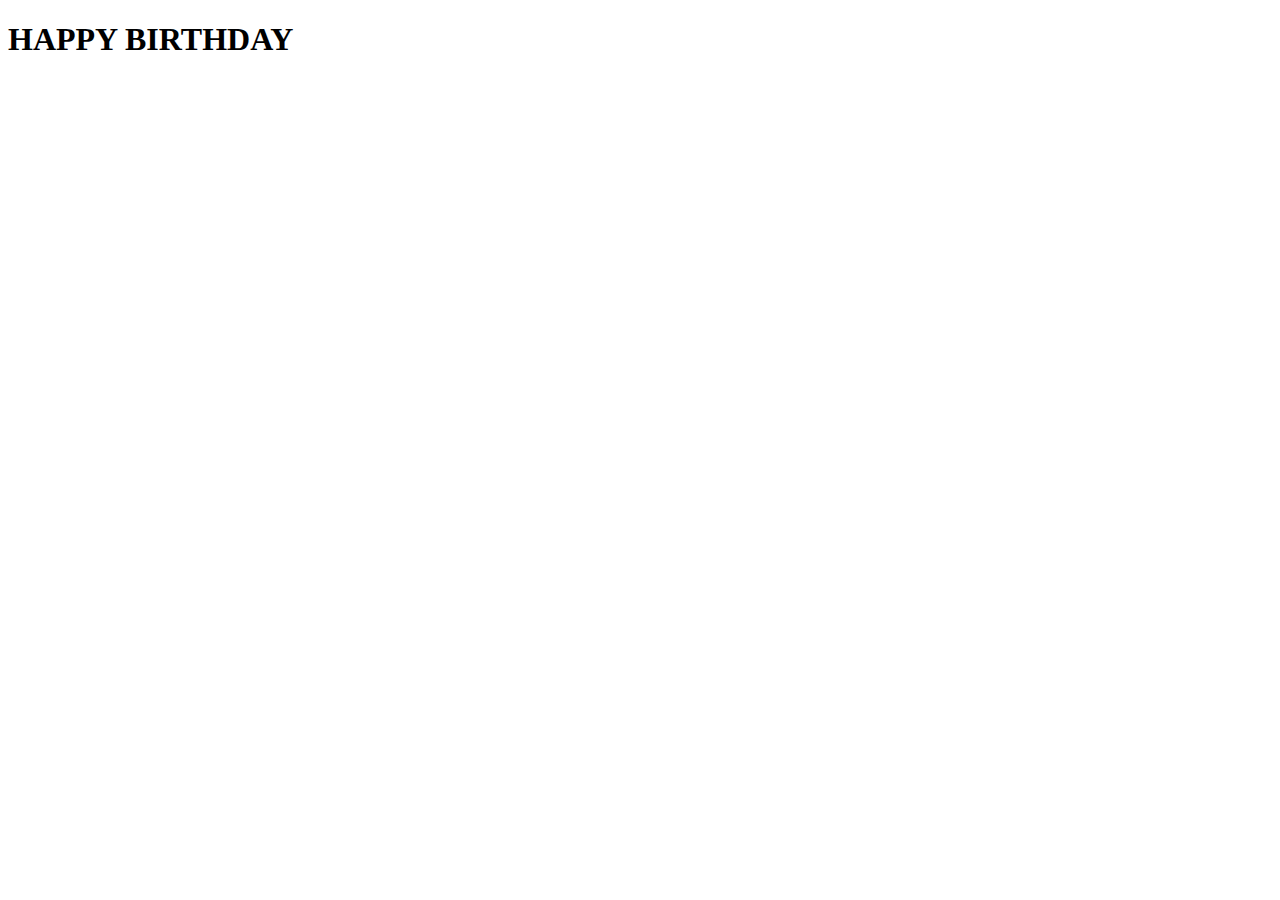
==== hpbd.html @ 34cb8c3d "index page layout and add hpbd page" ====
<!DOCTYPE html>
<html lang="en">
<head>
  <meta charset="UTF-8">
  <meta http-equiv="X-UA-Compatible" content="IE=edge">
  <meta name="viewport" content="width=device-width, initial-scale=1.0">
  <title>Document</title>
  <!--Bootstrap-->
  <link rel="stylesheet" href="https://cdn.jsdelivr.net/npm/bootstrap@4.5.3/dist/css/bootstrap.min.css" integrity="sha384-TX8t27EcRE3e/ihU7zmQxVncDAy5uIKz4rEkgIXeMed4M0jlfIDPvg6uqKI2xXr2" crossorigin="anonymous">
</head>
<body>
  <div class="text-center m-5">
    <h1 class="text-danger m-5">HAPPY BIRTHDAY</h1>
  </div>


  <!--JS for bootstrap-->
  <script src="https://code.jquery.com/jquery-3.5.1.slim.min.js" integrity="sha384-DfXdz2htPH0lsSSs5nCTpuj/zy4C+OGpamoFVy38MVBnE+IbbVYUew+OrCXaRkfj" crossorigin="anonymous"></script>
  <script src="https://cdn.jsdelivr.net/npm/bootstrap@4.5.3/dist/js/bootstrap.bundle.min.js" integrity="sha384-ho+j7jyWK8fNQe+A12Hb8AhRq26LrZ/JpcUGGOn+Y7RsweNrtN/tE3MoK7ZeZDyx" crossorigin="anonymous"></script>
</body>
</html>
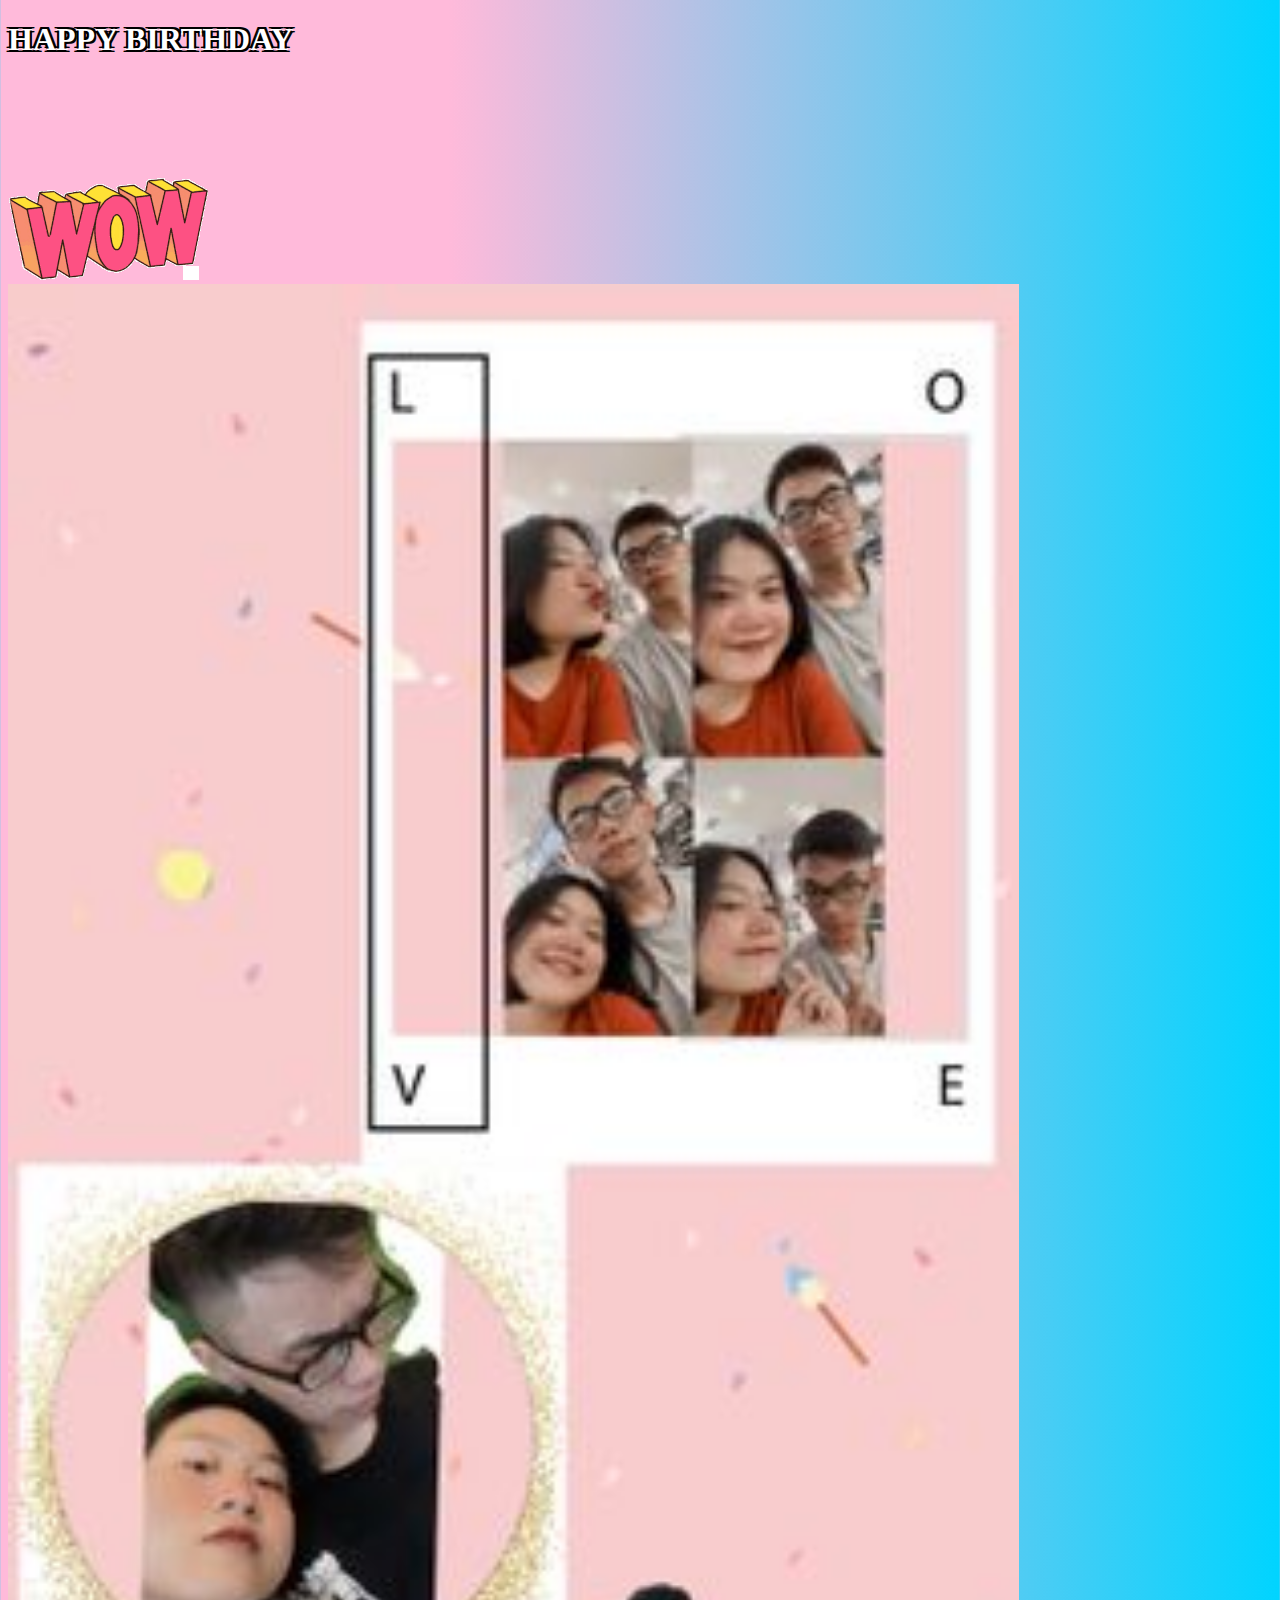
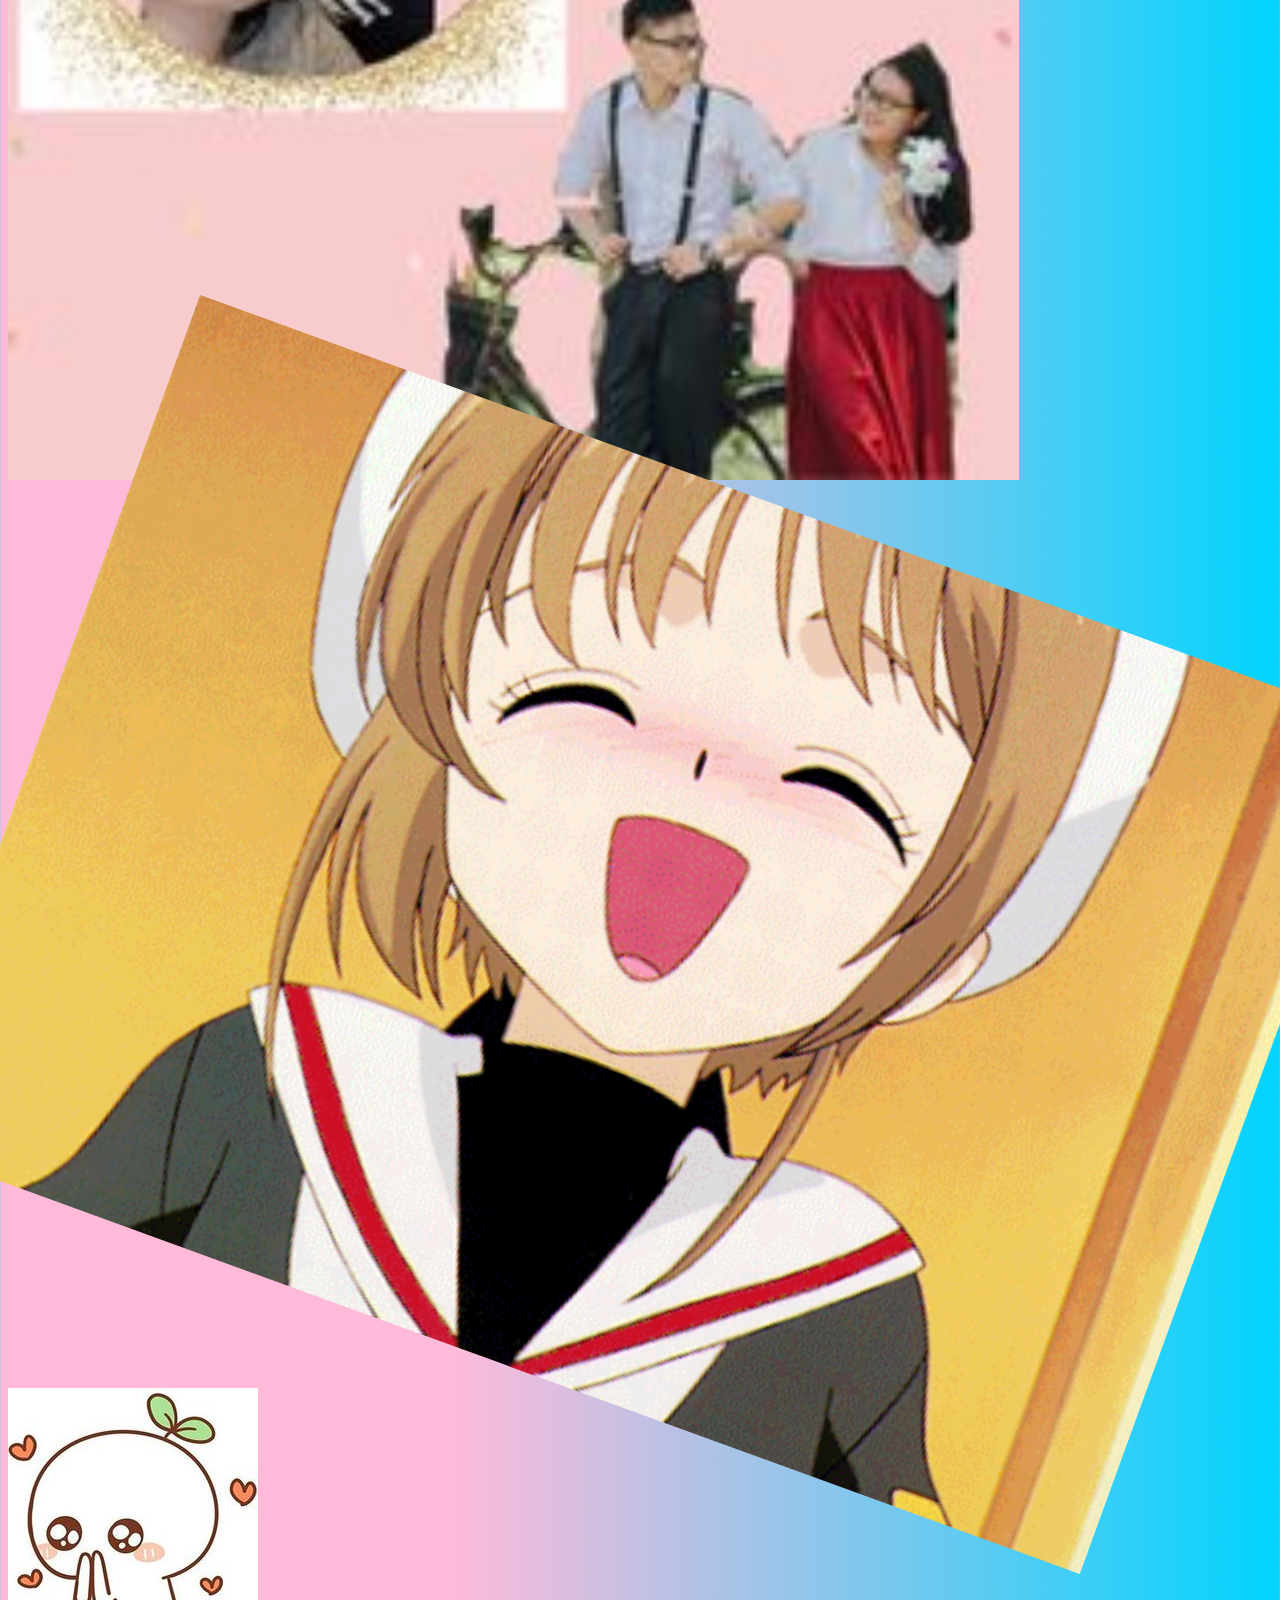
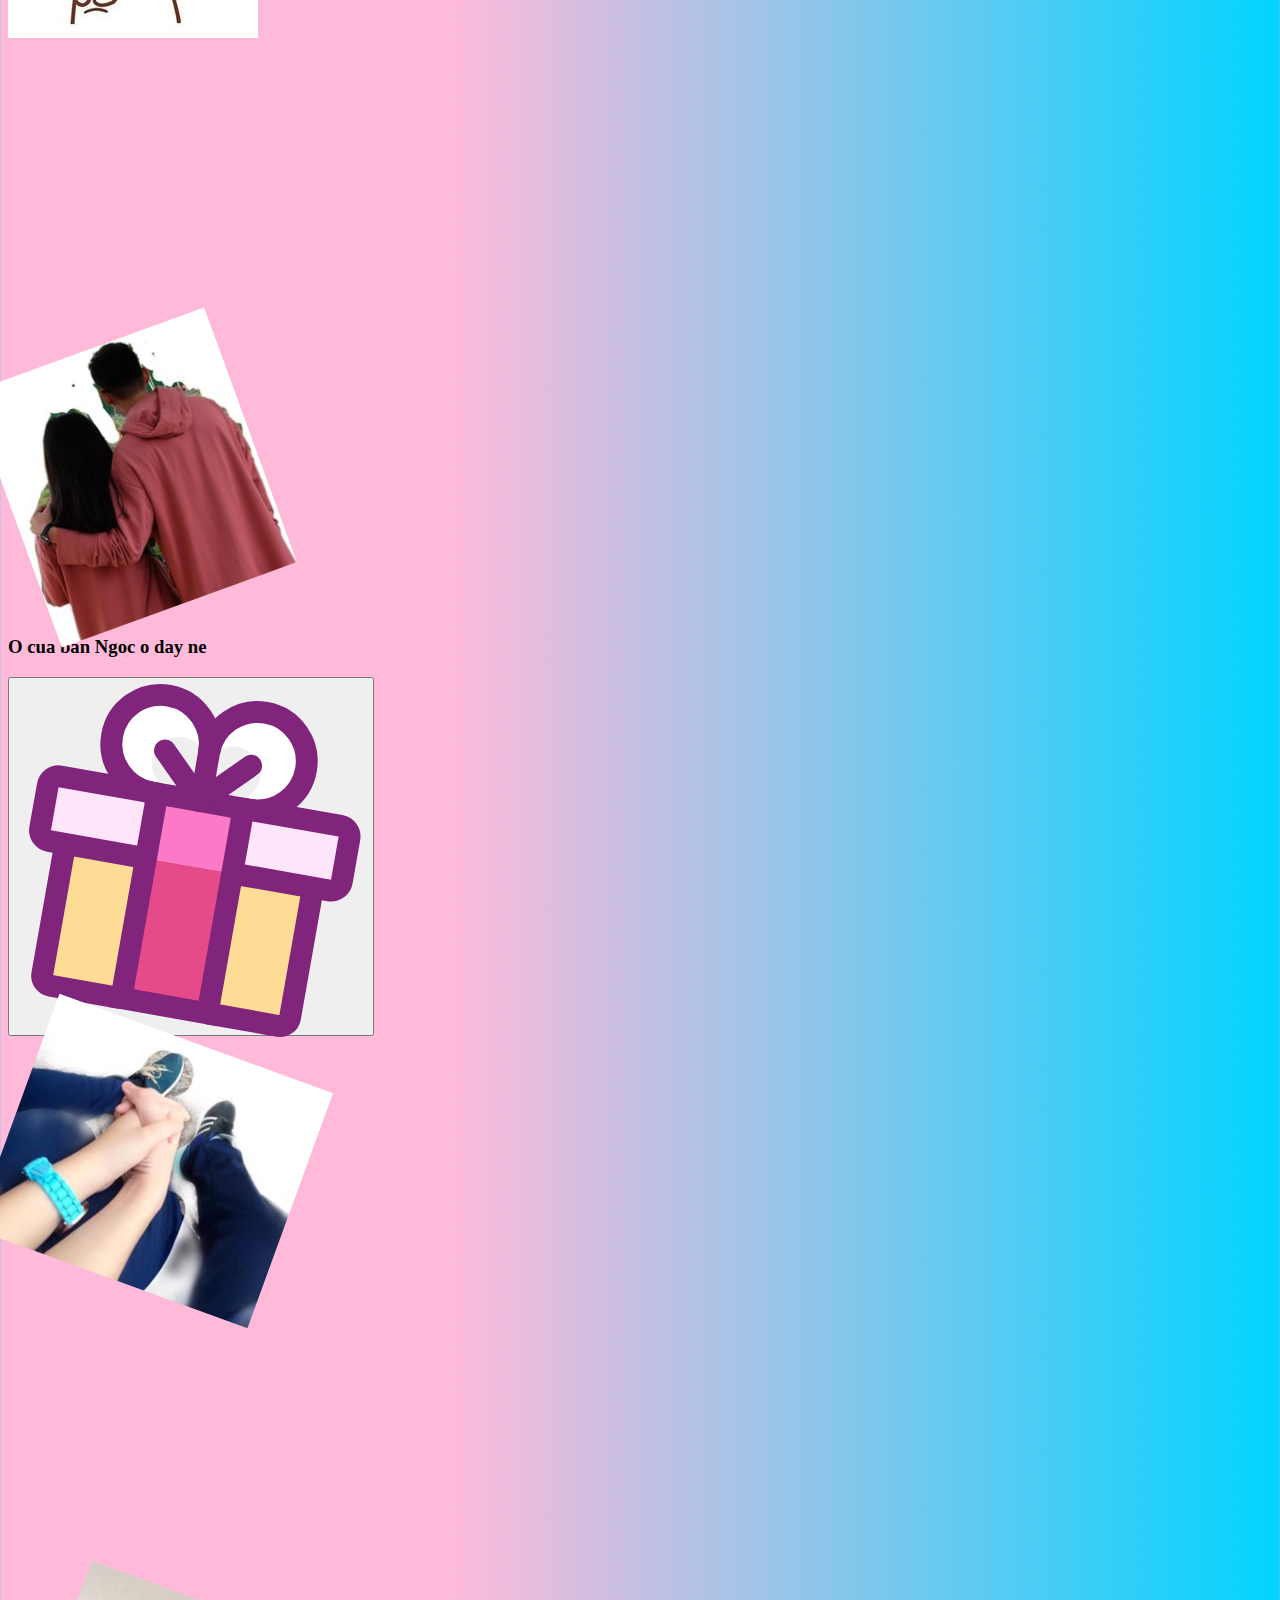
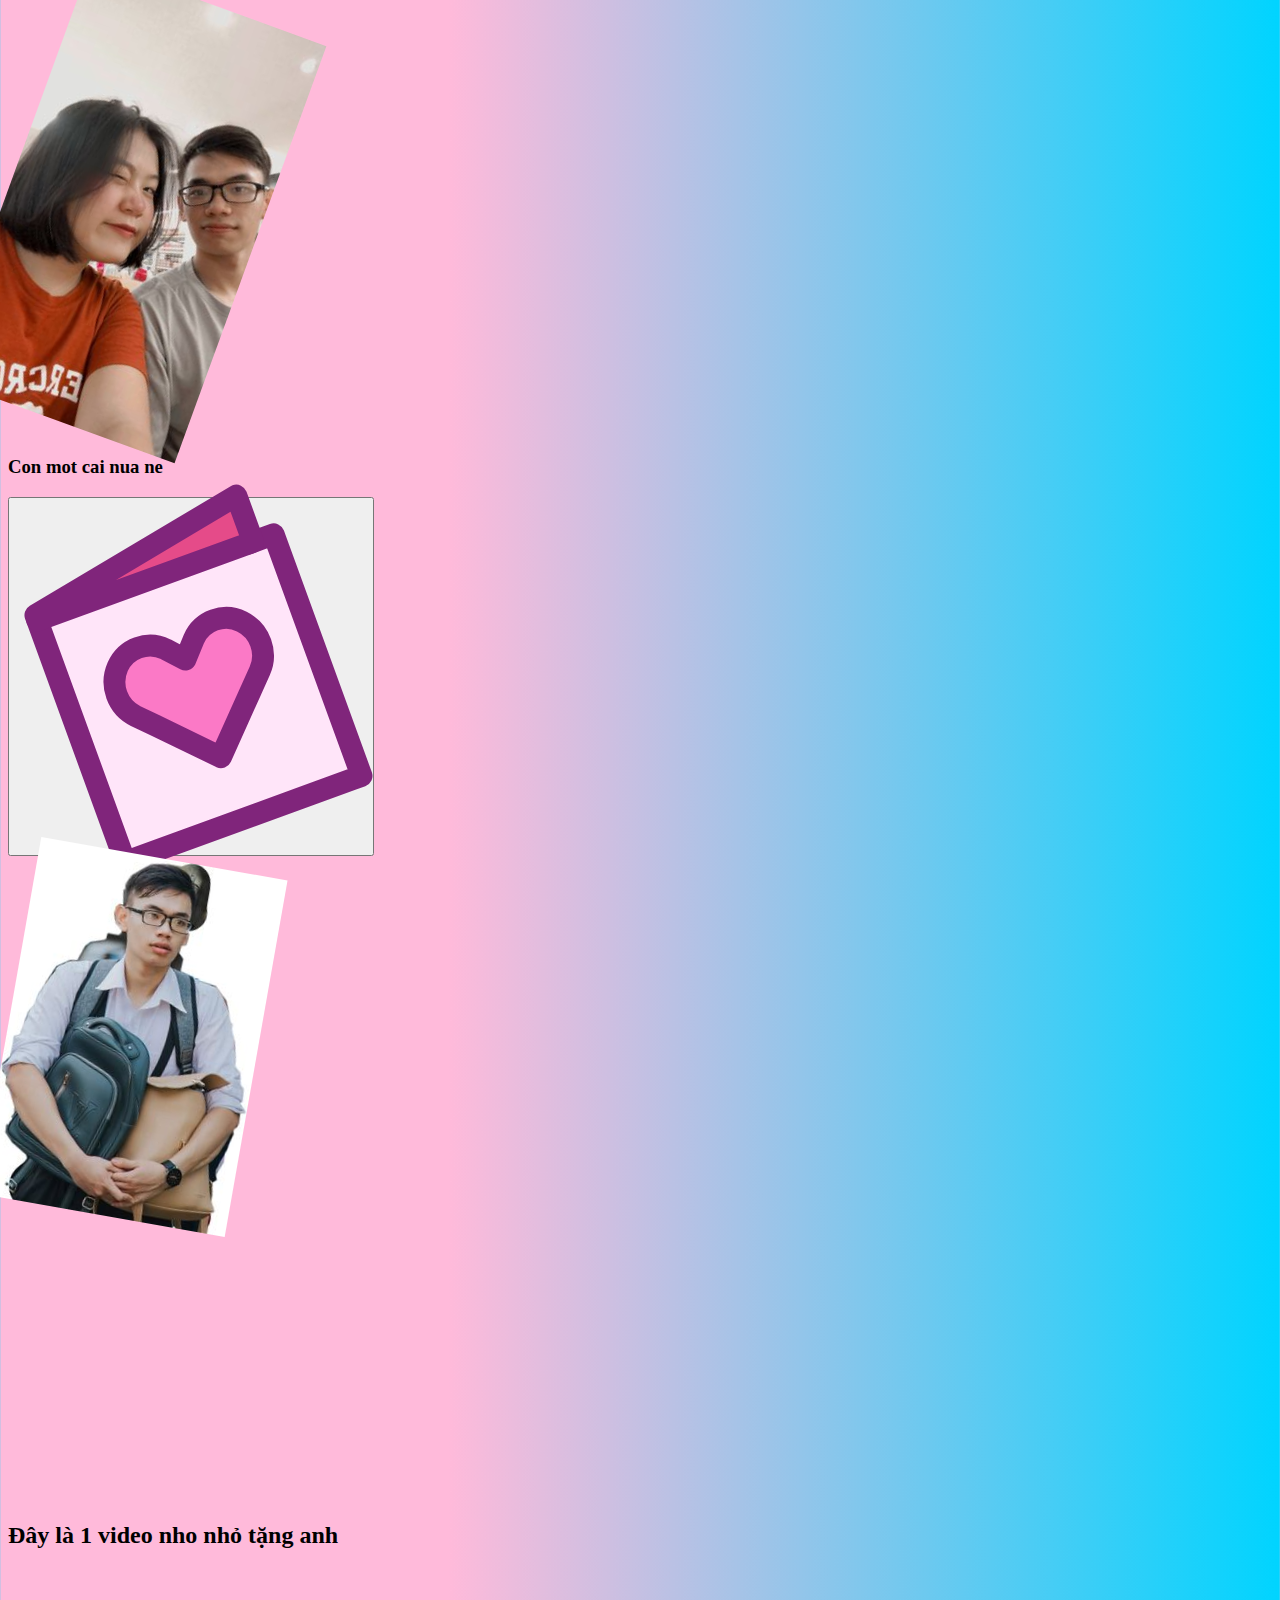
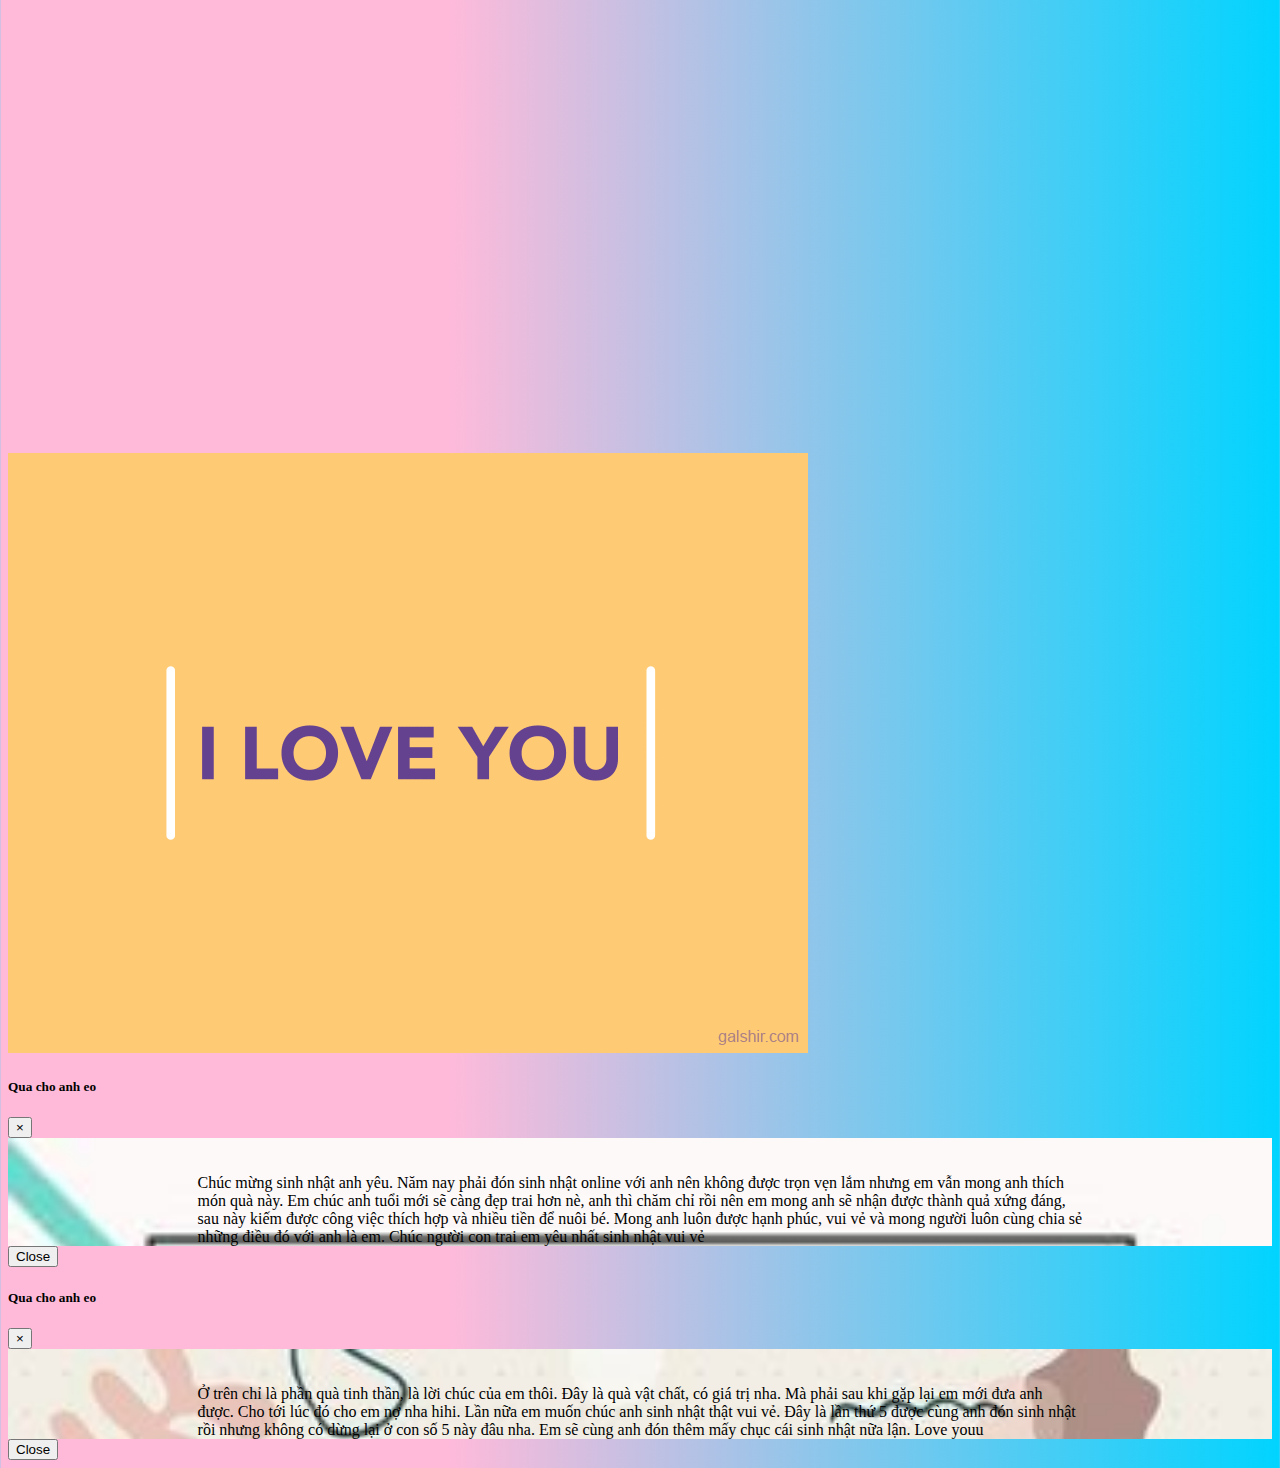
==== commit 3deb959c: "done basically" ====
--- a/hpbd.html
+++ b/hpbd.html
@@ -7,11 +7,124 @@
   <title>Document</title>
   <!--Bootstrap-->
   <link rel="stylesheet" href="https://cdn.jsdelivr.net/npm/bootstrap@4.5.3/dist/css/bootstrap.min.css" integrity="sha384-TX8t27EcRE3e/ihU7zmQxVncDAy5uIKz4rEkgIXeMed4M0jlfIDPvg6uqKI2xXr2" crossorigin="anonymous">
+
+  <!--My style-->
+  <link rel="stylesheet" href="./style.css">
+
 </head>
-<body>
-  <div class="text-center m-5">
-    <h1 class="text-danger m-5">HAPPY BIRTHDAY</h1>
+<body class="my-gradient">
+  <div class="text-center m-5 shake-it">
+    <h1 class="display-3 m-5 appear-it strokeme">HAPPY BIRTHDAY</h1>
   </div>
+
+  <div class="container">
+    <div class="row">
+      <div class="col-3">
+        <img src="wow-sharlene.gif" alt="" class="img-fluid">
+      </div>
+      <div class="col-6">
+        <img src="love.jpg" alt="" style="width: 80%; margin: auto;">
+      </div>
+      <div class="col-3">
+        <img src="thulinhthebai.gif" alt="" class="d-block rounded mt-5 rotated" style="width: 100%">
+        <img src="heart.jpg" alt="" class="img-fluid d-block rounded mt-5">
+      </div>
+    </div>
+    
+    <div class="container" style="margin-top: 300px;">
+      <div class="row">
+        <div class="col-3">
+          <img src="couple_1.jpg" alt="" class="img-fluid rotated-1">
+        </div>
+        <div class="col-6 text-center">
+          <h3>O cua ban Ngoc o day ne</h3>
+          <button class="btn" data-toggle="modal" data-target="#present_1">
+            <img src="gift_box.svg" alt="" style="width: 350px;" class="rotated-2">
+          </button>
+        </div>
+        <div class="col-3">
+          <img src="couple_2.jpg" alt="" class="img-fluid mt-5 rotated">
+        </div>
+      </div>
+    </div>
+    
+    <div class="container" style="margin-top: 300px;">
+      <div class="row">
+        <div class="col-3">
+          <img src="couple_3.jpg" alt="" class="img-fluid rotated">
+        </div>
+        <div class="col-6 text-center">
+          <h3>Con mot cai nua ne</h3>
+          <button class="btn" data-toggle="modal" data-target="#present_2">
+            <img src="heart_card.svg" alt="" style="width: 350px;" class="rotated-1">
+          </button>
+        </div>
+        <div class="col-3">
+          <img src="couple_4.jpg" alt="" class="img-fluid mt-5 rotated-2">
+        </div>
+      </div>
+      </div>
+    </div>
+
+    <div class="container text-center" style="margin-top: 300px;">
+      <h2>Đây là 1 video nho nhỏ tặng anh </h2>
+      <iframe src="https://youtube.com/embed/_ojZLV7ukEM" frameborder="0" width="854" height="480"></iframe>
+    </div>
+    <div class="text-center mt-5">
+      <img src="i_love_u_animation.gif" alt="">
+    </div>
+
+  </div>
+  
+
+  <!-- Modal -->
+  <div class="modal fade" id="present_1" tabindex="-1" role="dialog" aria-labelledby="exampleModalCenterTitle" aria-hidden="true">
+    <div class="modal-dialog modal-dialog-centered" role="document">
+      <div class="modal-content">
+        <div class="modal-header">
+          <h5 class="modal-title" id="exampleModalLongTitle">Qua cho anh eo</h5>
+          <button type="button" class="close" data-dismiss="modal" aria-label="Close">
+            <span aria-hidden="true">&times;</span>
+          </button>
+        </div>
+        <div class="modal-body h4 birthday-card-1">
+          <br>
+          <br>
+          Chúc mừng sinh nhật anh yêu.
+Năm nay phải đón sinh nhật online với anh nên không được trọn vẹn lắm nhưng em vẫn mong anh thích món quà này. Em chúc anh tuổi mới sẽ càng đẹp trai hơn nè, anh thì chăm chỉ rồi nên em mong anh sẽ nhận được thành quả xứng đáng, sau này kiếm được công việc thích hợp và nhiều tiền để nuôi bé. Mong anh luôn được hạnh phúc, vui vẻ và mong người luôn cùng chia sẻ những điều đó với anh là em.
+Chúc người con trai em yêu nhất sinh nhật vui vẻ 
+        </div>
+        <div class="modal-footer">
+          <button type="button" class="btn btn-secondary" data-dismiss="modal">Close</button>
+        </div>
+      </div>
+    </div>
+  </div>
+
+  <div class="modal fade" id="present_2" tabindex="-1" role="dialog" aria-labelledby="exampleModalCenterTitle" aria-hidden="true">
+    <div class="modal-dialog modal-dialog-centered" role="document">
+      <div class="modal-content">
+        <div class="modal-header">
+          <h5 class="modal-title" id="exampleModalLongTitle">Qua cho anh eo</h5>
+          <button type="button" class="close" data-dismiss="modal" aria-label="Close">
+            <span aria-hidden="true">&times;</span>
+          </button>
+        </div>
+        <div class="modal-body h4 birthday-card-2">
+          <br>
+          <br>
+          Ở trên chỉ là phần quà tinh thần, là lời chúc của em thôi.
+Đây là quà vật chất, có giá trị nha. Mà phải sau khi gặp lại em mới đưa anh được. Cho tới lúc đó cho em nợ nha hihi.
+Lần nữa em muốn chúc anh sinh nhật thật vui vẻ.
+Đây là lần thứ 5 được cùng anh đón sinh nhật rồi nhưng không có dừng lại ở con số 5 này đâu nha. Em sẽ cùng anh đón thêm mấy chục cái sinh nhật nữa lận. Love youu
+        </div>
+        <div class="modal-footer">
+          <button type="button" class="btn btn-secondary" data-dismiss="modal">Close</button>
+        </div>
+      </div>
+    </div>
+  </div>
+
 
 
   <!--JS for bootstrap-->
--- a/style.css
+++ b/style.css
@@ -0,0 +1,62 @@
+.shake-it {
+  /* Start the shake animation and make the animation last for 0.5 seconds */
+  animation: shake 0.5s;
+
+  /* When the animation is finished, start again */
+  animation-iteration-count: infinite;
+}
+
+  @keyframes shake {
+  0% { transform: translate(1px, 1px) rotate(0deg); }
+  50% { transform: translate(-1px, 2px) rotate(-1deg); }
+  100% { transform: translate(1px, -2px) rotate(1deg); }
+  }
+
+.appear-it{
+  animation: appear 2s;
+  animation-iteration-count: infinite;
+}
+
+@keyframes appear {
+  0% { opacity: 50%; color: #fbbbad}
+  25% { opacity: 50%; color: #ee8695;}
+  50% { opacity: 50%; color: #4a7a96;}
+  75% { opacity: 75%; color: #333f58;}
+  100% { opacity: 100%; color: #292831;}
+}
+
+.my-gradient{
+  background: rgb(255,186,218);
+  background: linear-gradient(90deg, rgba(255,186,218,1) 35%, rgba(0,212,255,1) 100%);     
+}
+
+.strokeme {
+  color: white;
+  text-shadow: -2px -2px 0 #000, 2px -2px 0 #000, -2px 2px 0 #000, 2px 2px 0 #000;
+}
+
+.rotated {
+  transform: rotate(20deg);
+}
+
+.rotated-1 {
+  transform: rotate(-20deg);
+}
+
+.rotated-2 {
+  transform: rotate(10deg);
+}
+
+.birthday-card-1 {
+  background-image: url("./birthday-card-1.jpg");
+  background-repeat: no-repeat;
+  background-size: 100%;
+  padding: 0 15%;
+}
+
+.birthday-card-2 {
+  background-image: url("./birthday-card-2.jpg");
+  background-repeat: no-repeat;
+  background-size: 100%;
+  padding: 0 15%;
+}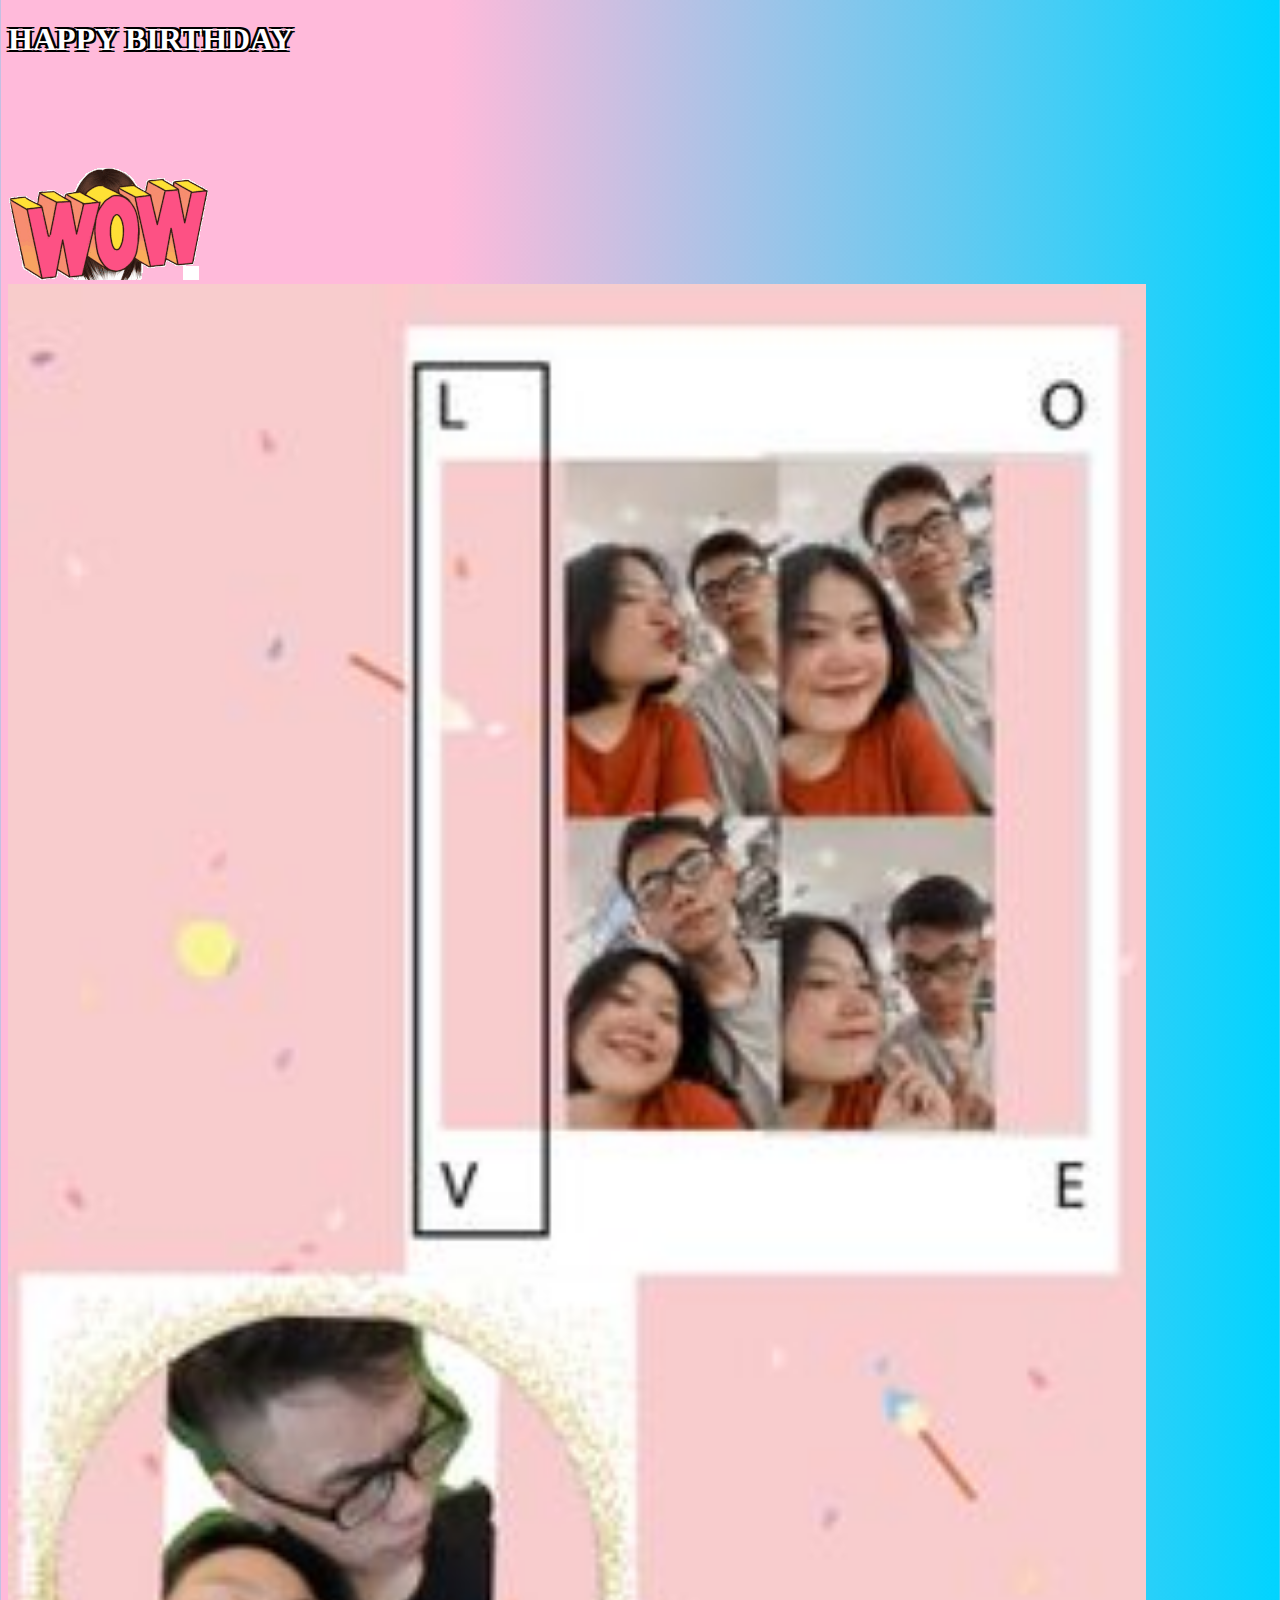
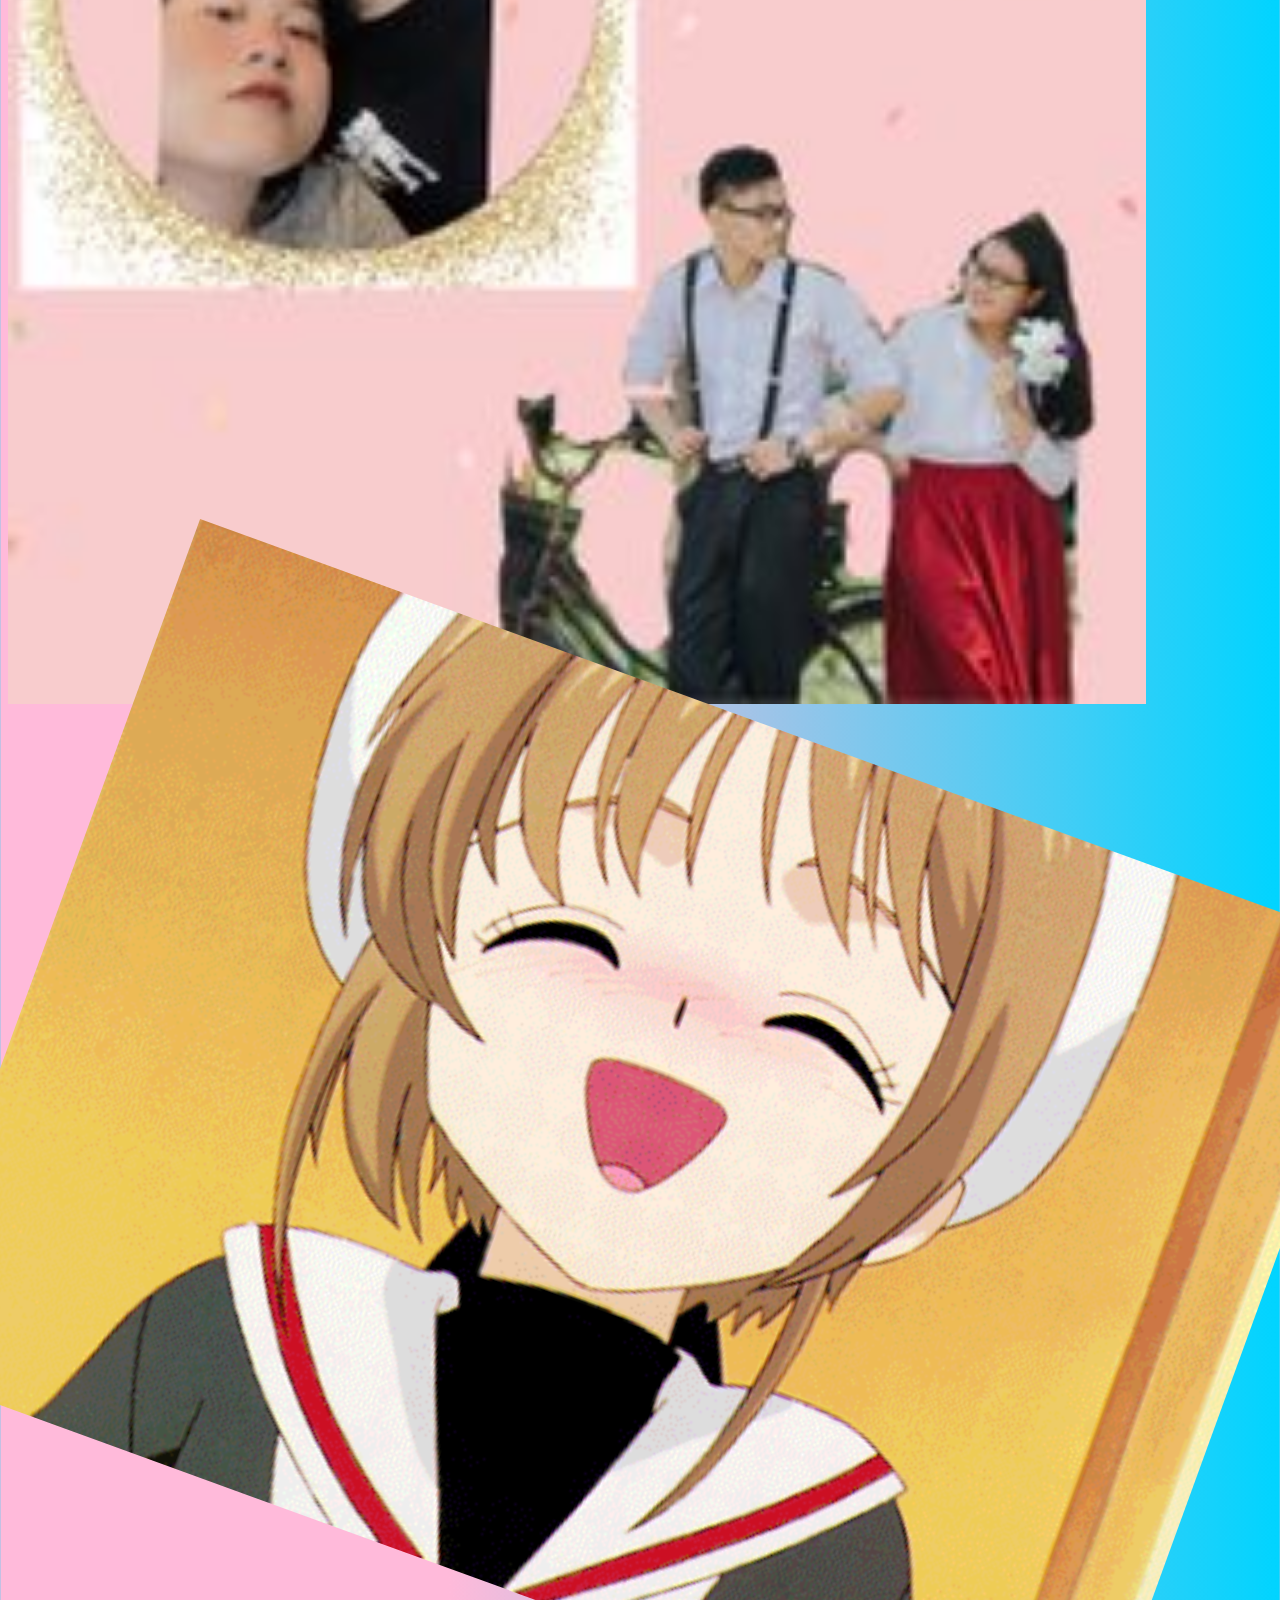
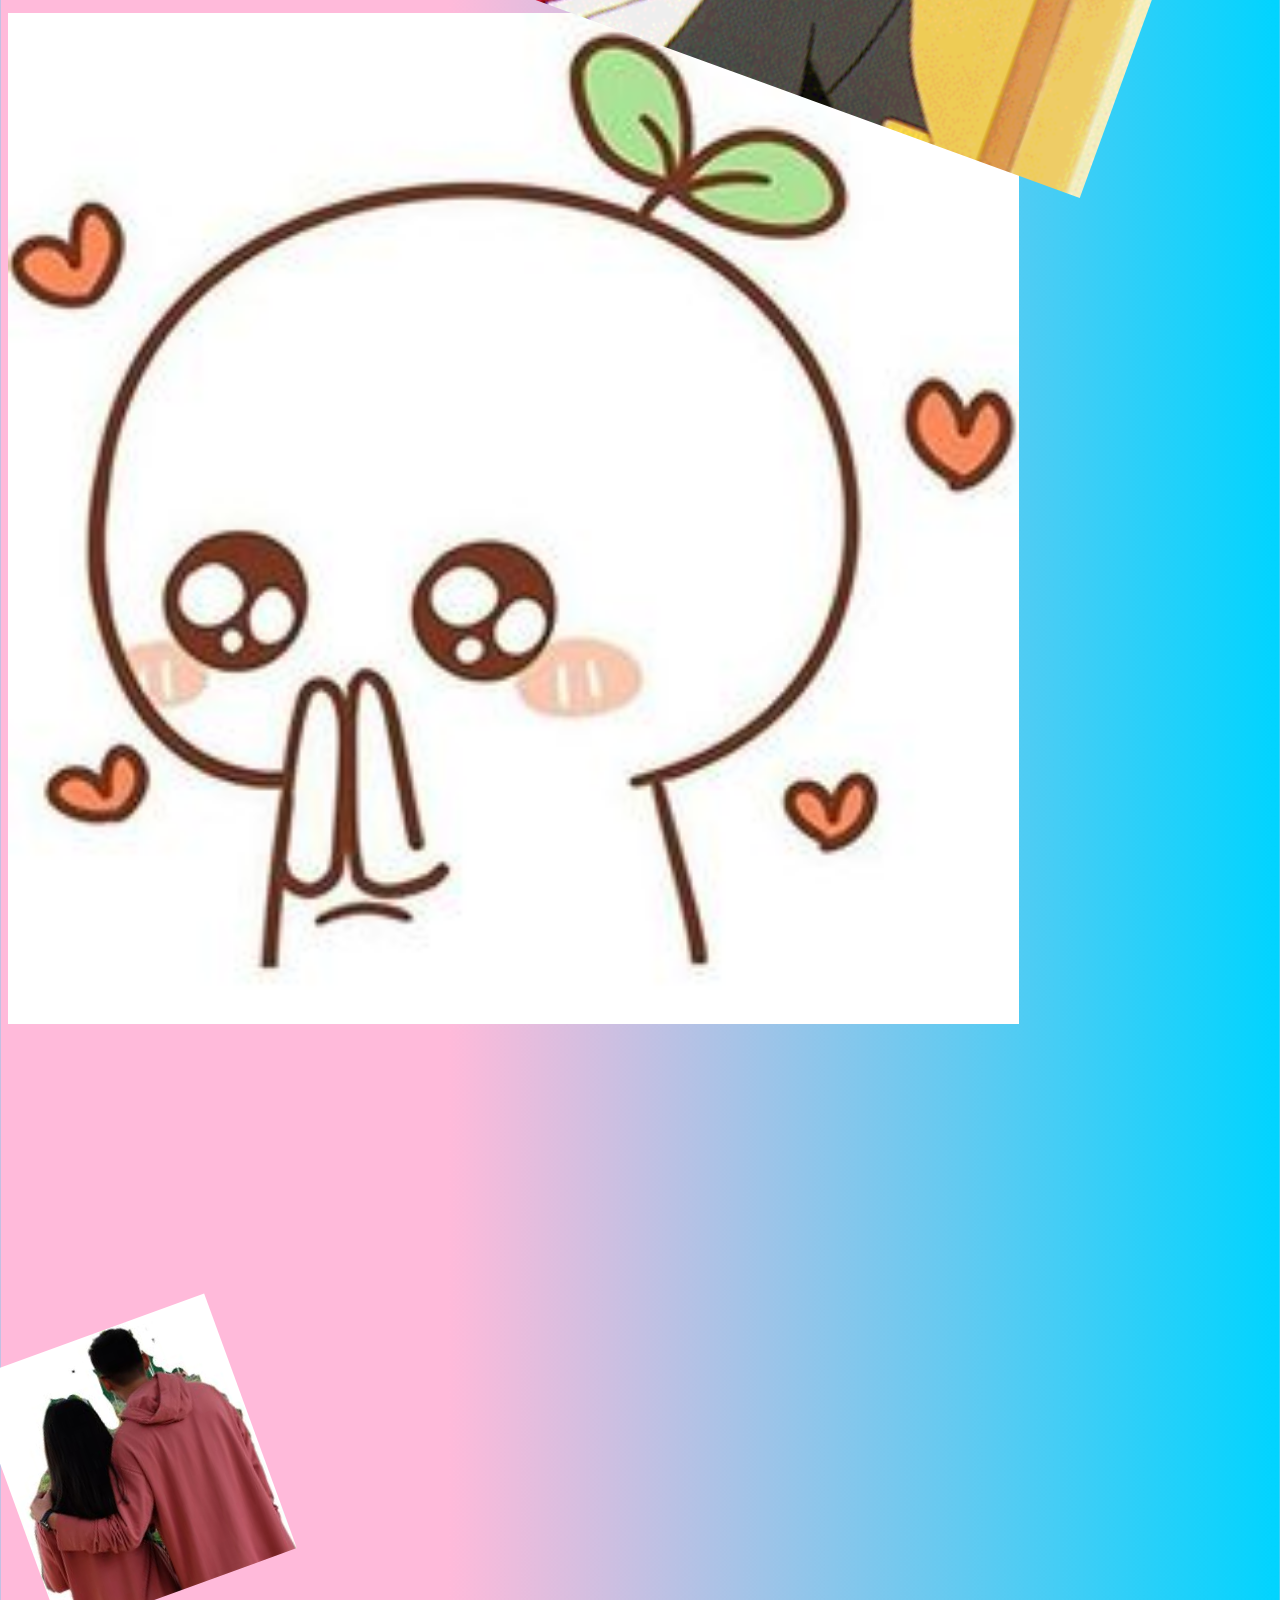
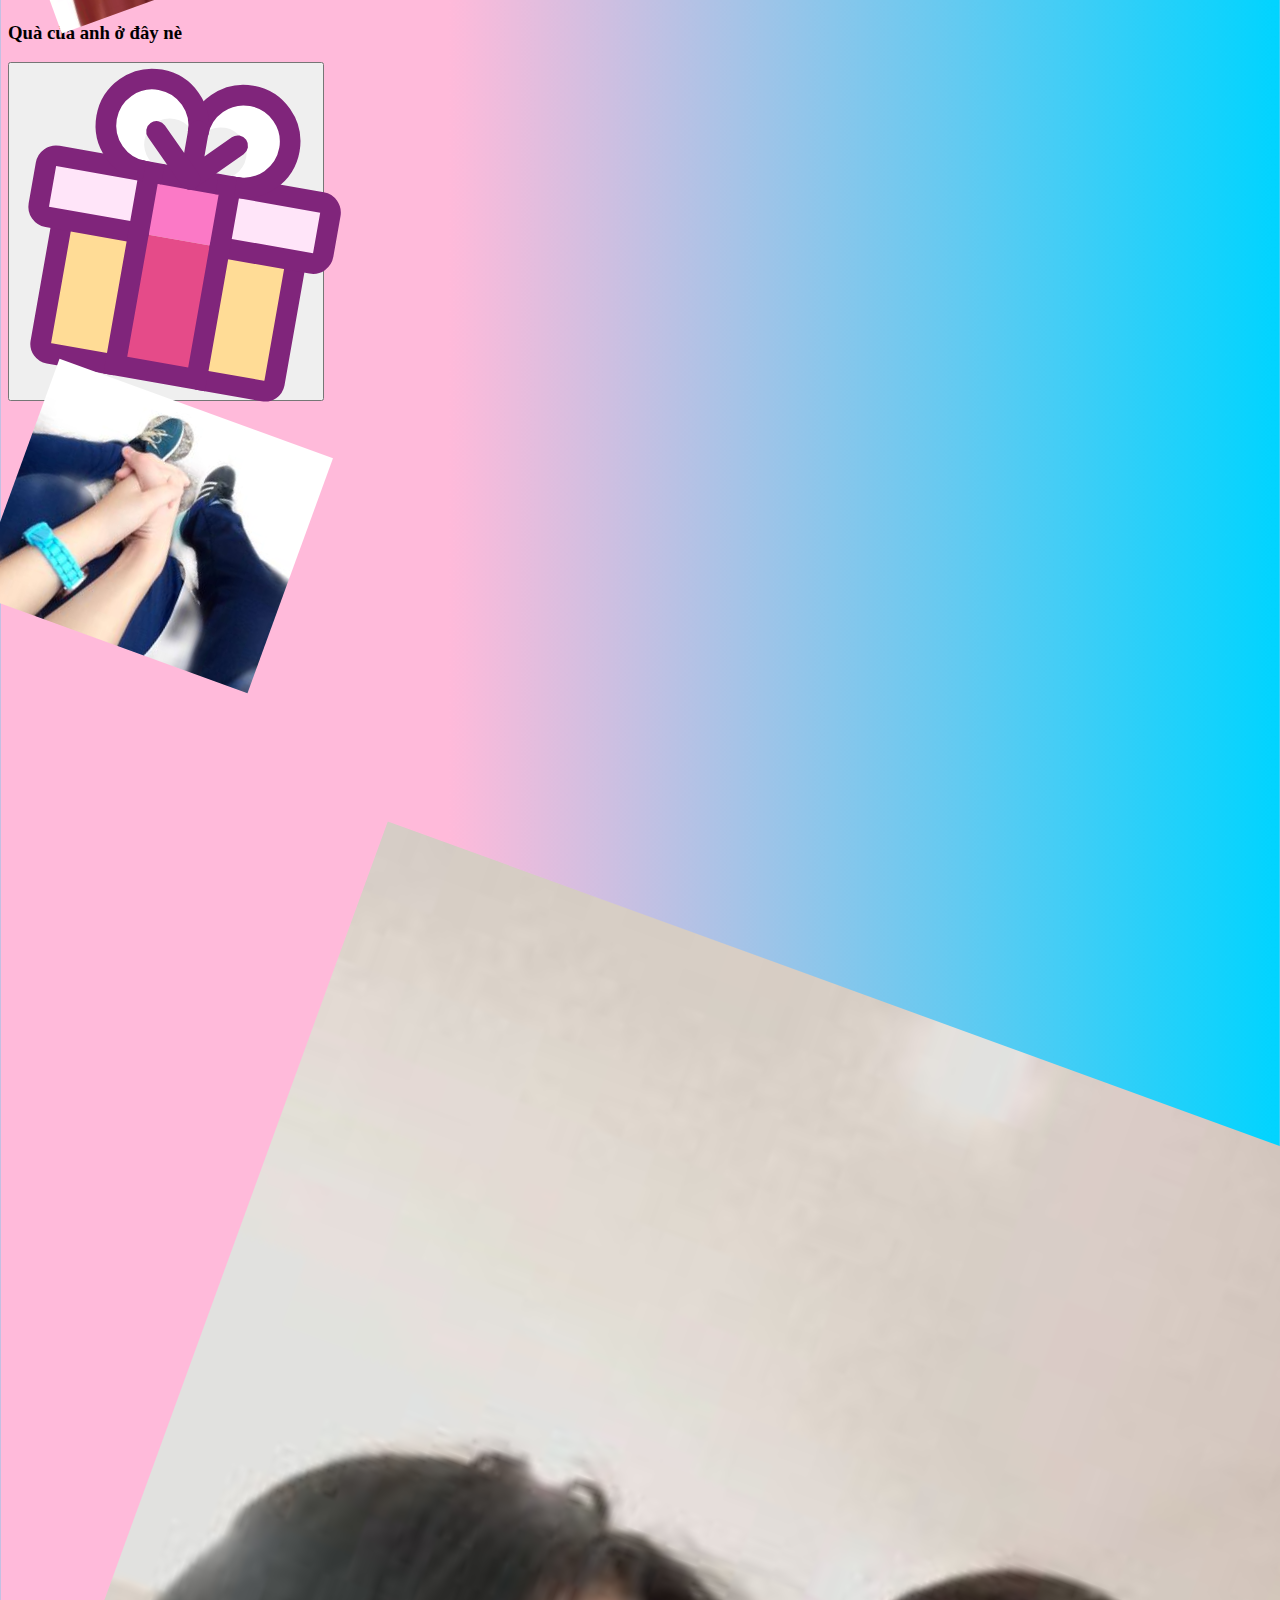
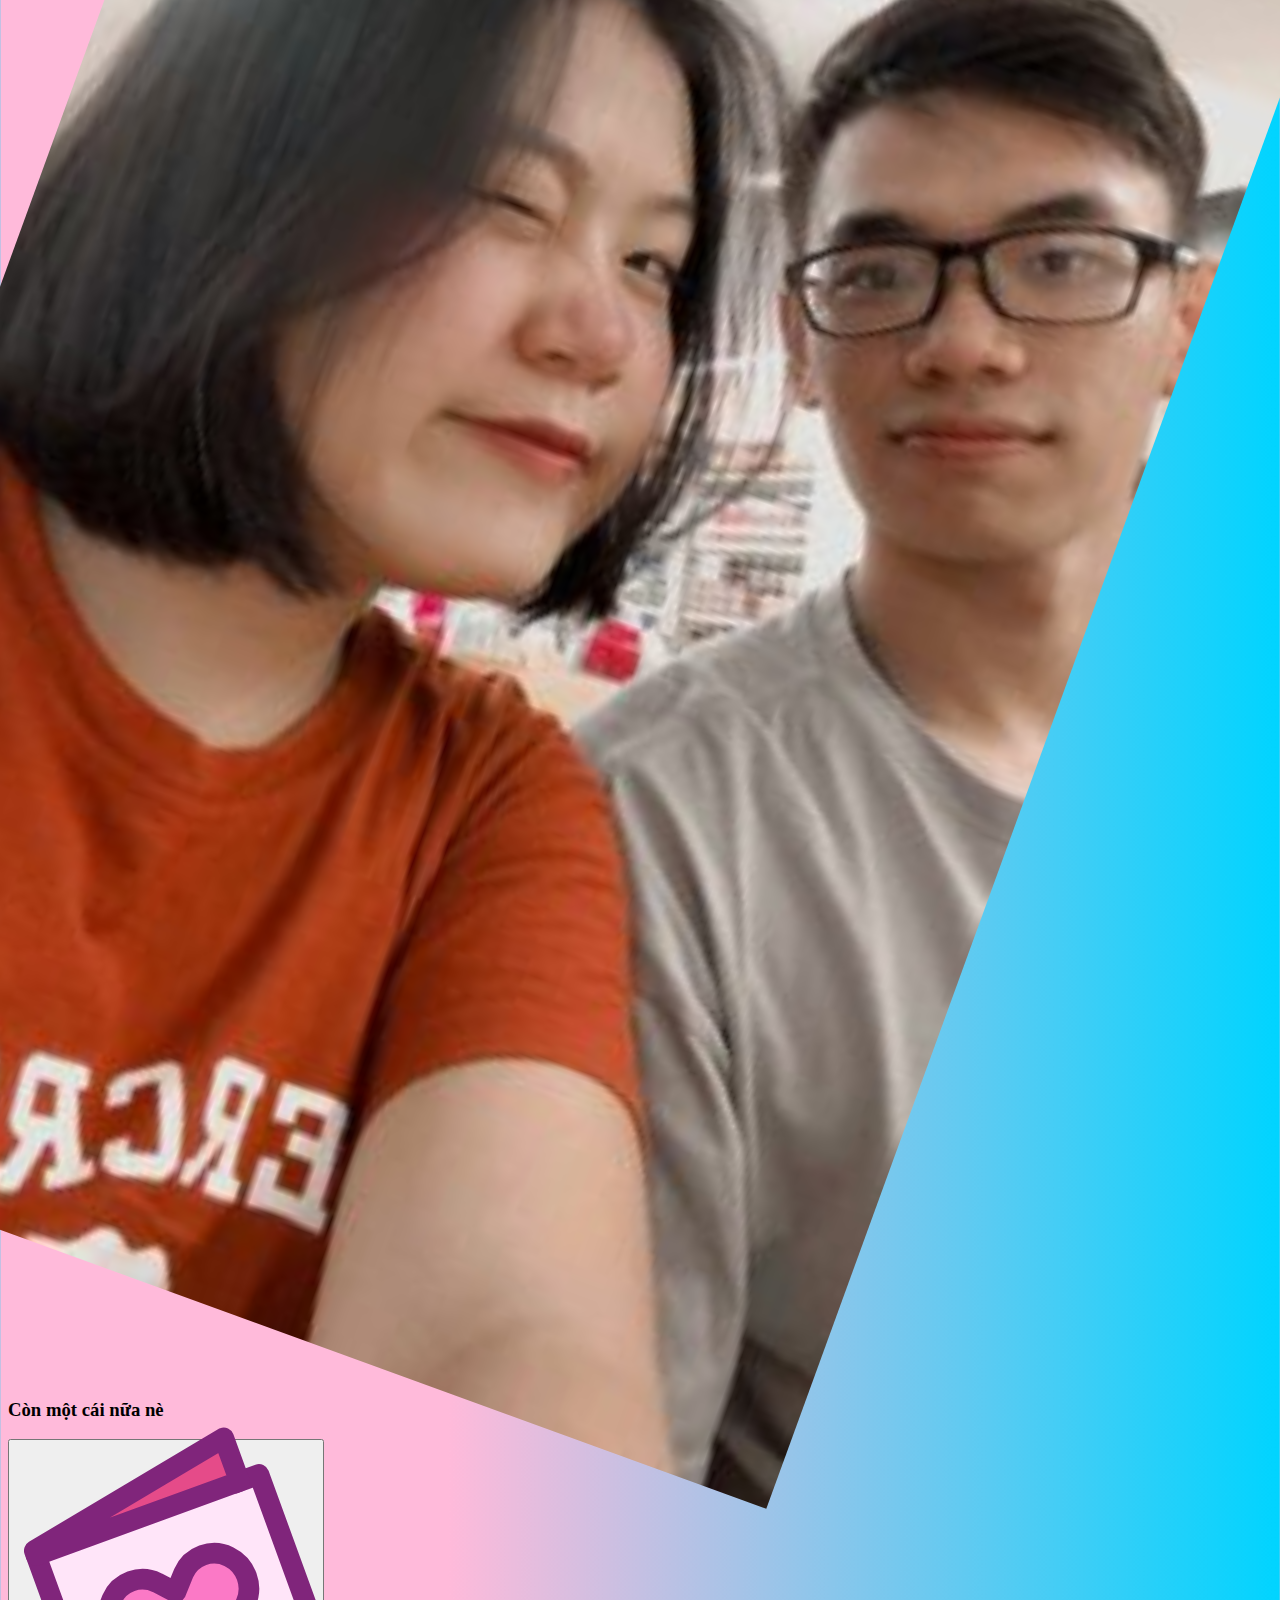
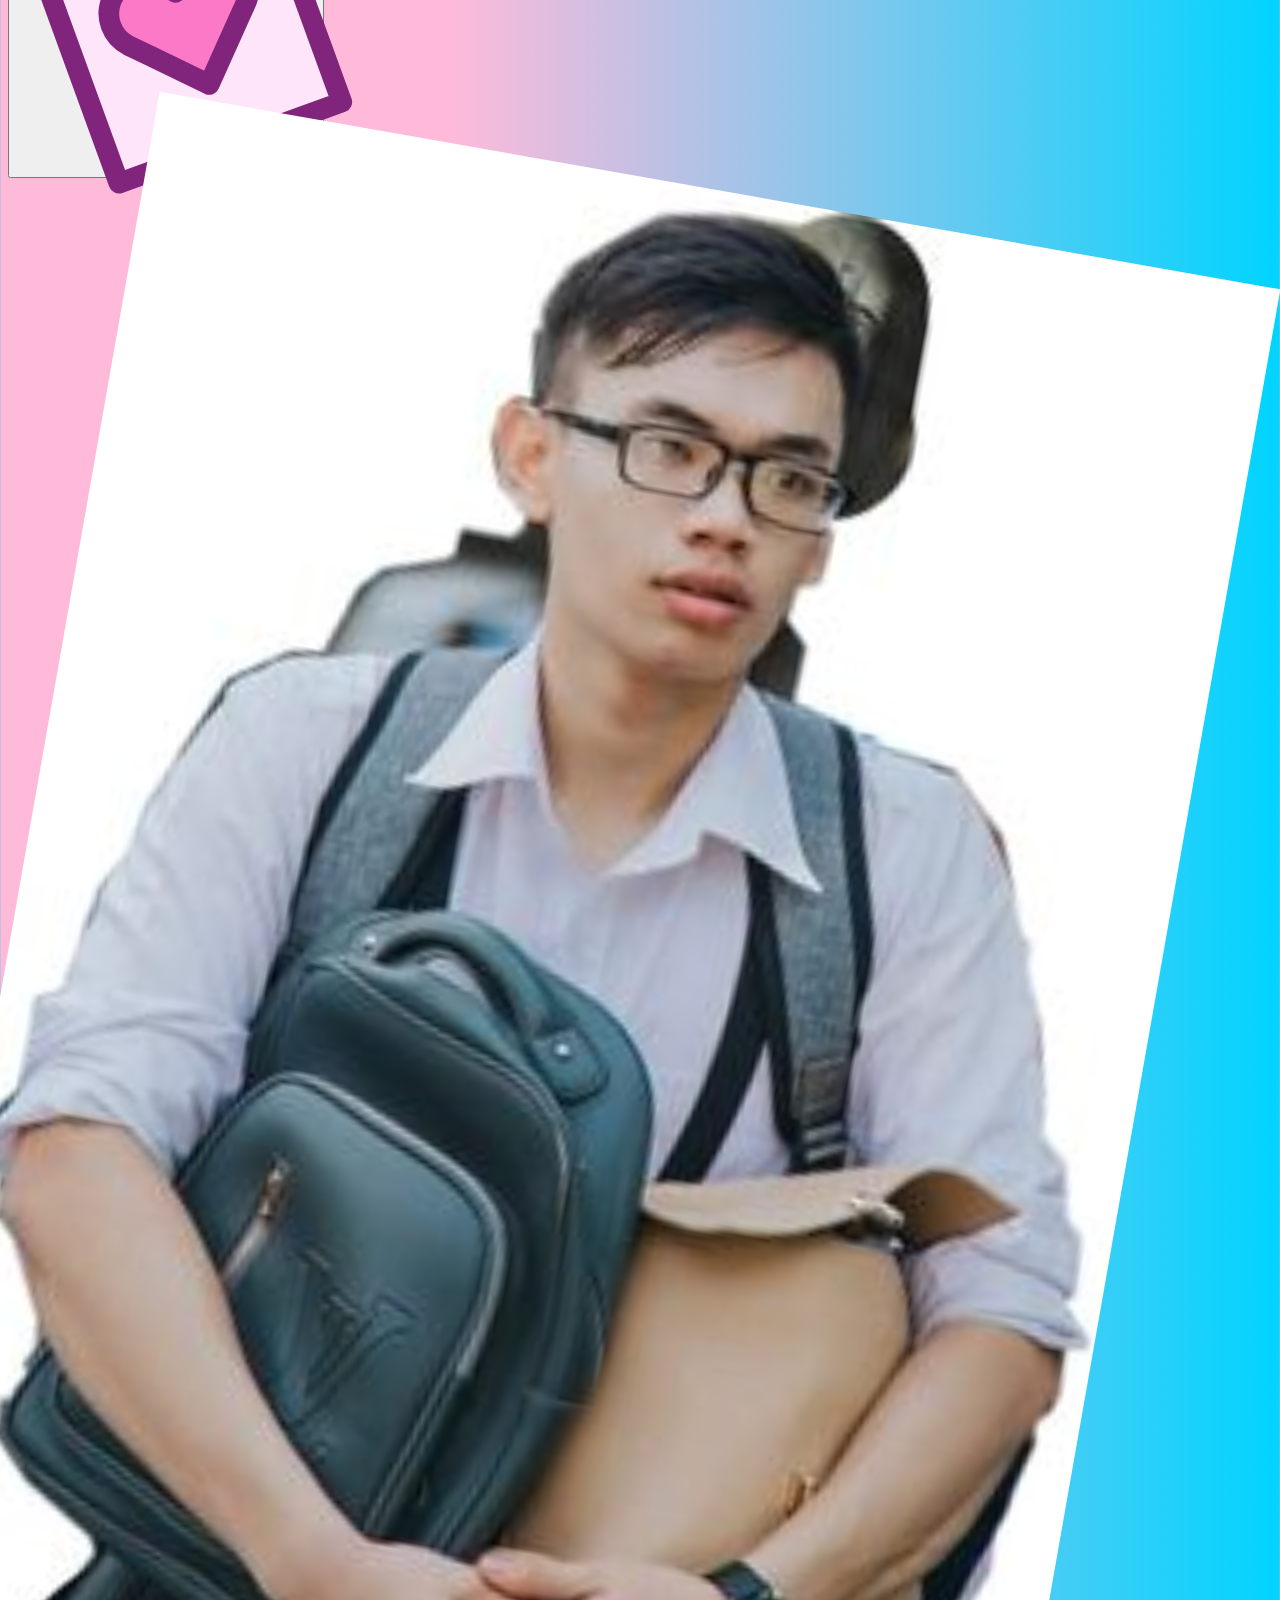
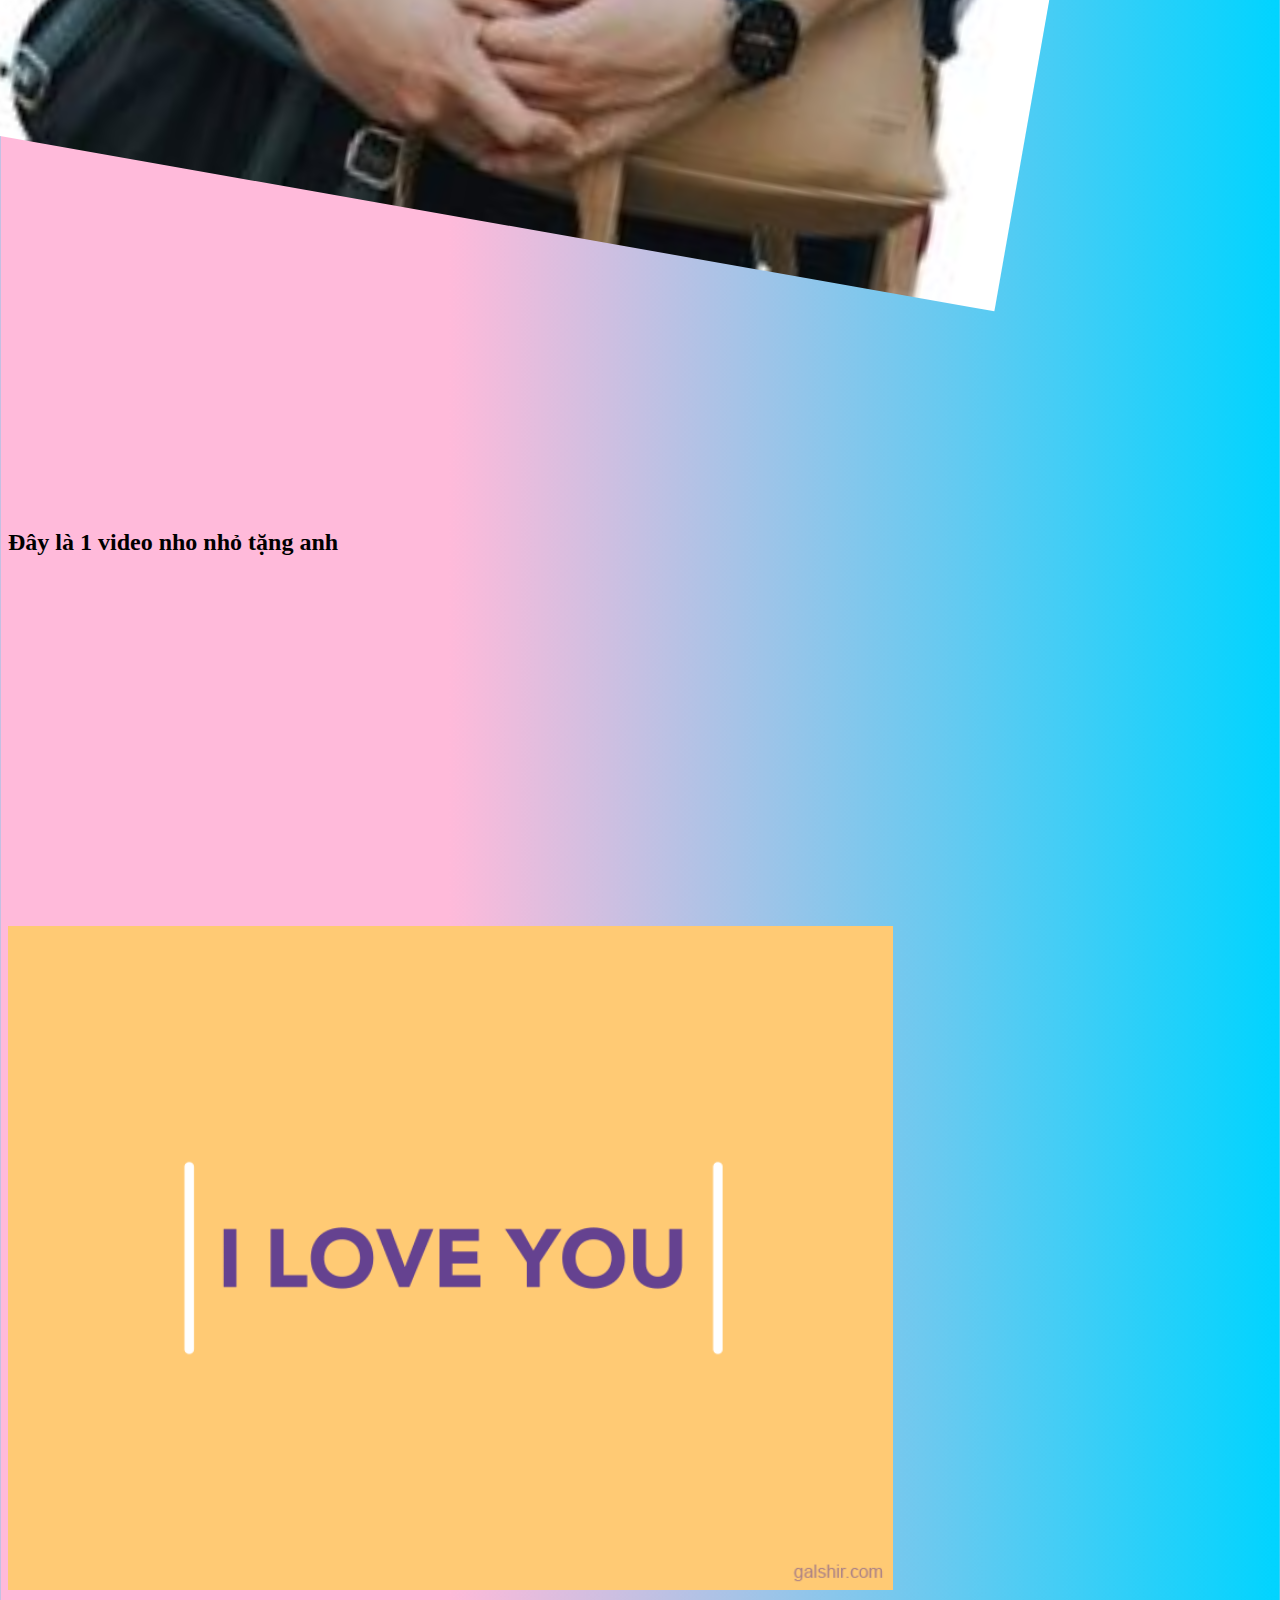
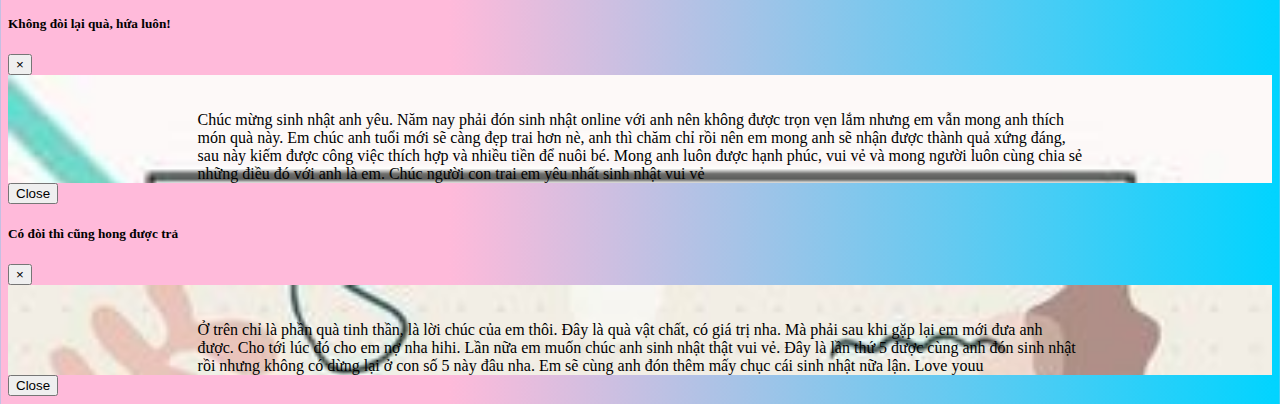
==== commit 5d9b224b: "adjust image size" ====
--- a/hpbd.html
+++ b/hpbd.html
@@ -4,7 +4,7 @@
   <meta charset="UTF-8">
   <meta http-equiv="X-UA-Compatible" content="IE=edge">
   <meta name="viewport" content="width=device-width, initial-scale=1.0">
-  <title>Document</title>
+  <title>Quao, Tanjoubi Omedetou</title>
   <!--Bootstrap-->
   <link rel="stylesheet" href="https://cdn.jsdelivr.net/npm/bootstrap@4.5.3/dist/css/bootstrap.min.css" integrity="sha384-TX8t27EcRE3e/ihU7zmQxVncDAy5uIKz4rEkgIXeMed4M0jlfIDPvg6uqKI2xXr2" crossorigin="anonymous">
 
@@ -23,11 +23,11 @@
         <img src="wow-sharlene.gif" alt="" class="img-fluid">
       </div>
       <div class="col-6">
-        <img src="love.jpg" alt="" style="width: 80%; margin: auto;">
+        <img src="love.jpg" alt="" style="width: 90%; margin: auto;">
       </div>
       <div class="col-3">
-        <img src="thulinhthebai.gif" alt="" class="d-block rounded mt-5 rotated" style="width: 100%">
-        <img src="heart.jpg" alt="" class="img-fluid d-block rounded mt-5">
+        <img src="thulinhthebai.gif" alt="" class="img-fluid rounded mt-5 rotated" style="width: 100%">
+        <img src="heart.jpg" alt="" class="img-fluid rounded mt-5" style="width: 80%;">
       </div>
     </div>
     
@@ -37,9 +37,9 @@
           <img src="couple_1.jpg" alt="" class="img-fluid rotated-1">
         </div>
         <div class="col-6 text-center">
-          <h3>O cua ban Ngoc o day ne</h3>
+          <h3>Quà của anh ở đây nè</h3>
           <button class="btn" data-toggle="modal" data-target="#present_1">
-            <img src="gift_box.svg" alt="" style="width: 350px;" class="rotated-2">
+            <img src="gift_box.svg" alt="" style="width: 110%;" class="rotated-2">
           </button>
         </div>
         <div class="col-3">
@@ -51,16 +51,16 @@
     <div class="container" style="margin-top: 300px;">
       <div class="row">
         <div class="col-3">
-          <img src="couple_3.jpg" alt="" class="img-fluid rotated">
+          <img src="couple_3.jpg" alt="" class="img-fluid rotated width-90">
         </div>
         <div class="col-6 text-center">
-          <h3>Con mot cai nua ne</h3>
+          <h3>Còn một cái nữa nè</h3>
           <button class="btn" data-toggle="modal" data-target="#present_2">
-            <img src="heart_card.svg" alt="" style="width: 350px;" class="rotated-1">
+            <img src="heart_card.svg" alt="" style="width: 110%;" class="rotated-1">
           </button>
         </div>
         <div class="col-3">
-          <img src="couple_4.jpg" alt="" class="img-fluid mt-5 rotated-2">
+          <img src="couple_4.jpg" alt="" class="img-fluid mt-5 rotated-2 width-90">
         </div>
       </div>
       </div>
@@ -68,10 +68,10 @@
 
     <div class="container text-center" style="margin-top: 300px;">
       <h2>Đây là 1 video nho nhỏ tặng anh </h2>
-      <iframe src="https://youtube.com/embed/_ojZLV7ukEM" frameborder="0" width="854" height="480"></iframe>
+      <iframe src="https://youtube.com/embed/_ojZLV7ukEM" frameborder="0" style="width: 48vw; height: 27vw; margin: auto;"></iframe>
     </div>
     <div class="text-center mt-5">
-      <img src="i_love_u_animation.gif" alt="">
+      <img src="i_love_u_animation.gif" alt="" class="width-70">
     </div>
 
   </div>
@@ -82,7 +82,7 @@
     <div class="modal-dialog modal-dialog-centered" role="document">
       <div class="modal-content">
         <div class="modal-header">
-          <h5 class="modal-title" id="exampleModalLongTitle">Qua cho anh eo</h5>
+          <h5 class="modal-title" id="exampleModalLongTitle">Không đòi lại quà, hứa luôn!</h5>
           <button type="button" class="close" data-dismiss="modal" aria-label="Close">
             <span aria-hidden="true">&times;</span>
           </button>
@@ -105,7 +105,7 @@
     <div class="modal-dialog modal-dialog-centered" role="document">
       <div class="modal-content">
         <div class="modal-header">
-          <h5 class="modal-title" id="exampleModalLongTitle">Qua cho anh eo</h5>
+          <h5 class="modal-title" id="exampleModalLongTitle">Có đòi thì cũng hong được trả</h5>
           <button type="button" class="close" data-dismiss="modal" aria-label="Close">
             <span aria-hidden="true">&times;</span>
           </button>
--- a/style.css
+++ b/style.css
@@ -47,6 +47,21 @@
   transform: rotate(10deg);
 }
 
+.width-80{
+  width: 80%;
+  margin: auto;
+}
+
+.width-70{
+  width: 70%;
+  margin: auto;
+}
+
+.width-90{
+  width: 90%;
+  margin: auto;
+}
+
 .birthday-card-1 {
   background-image: url("./birthday-card-1.jpg");
   background-repeat: no-repeat;
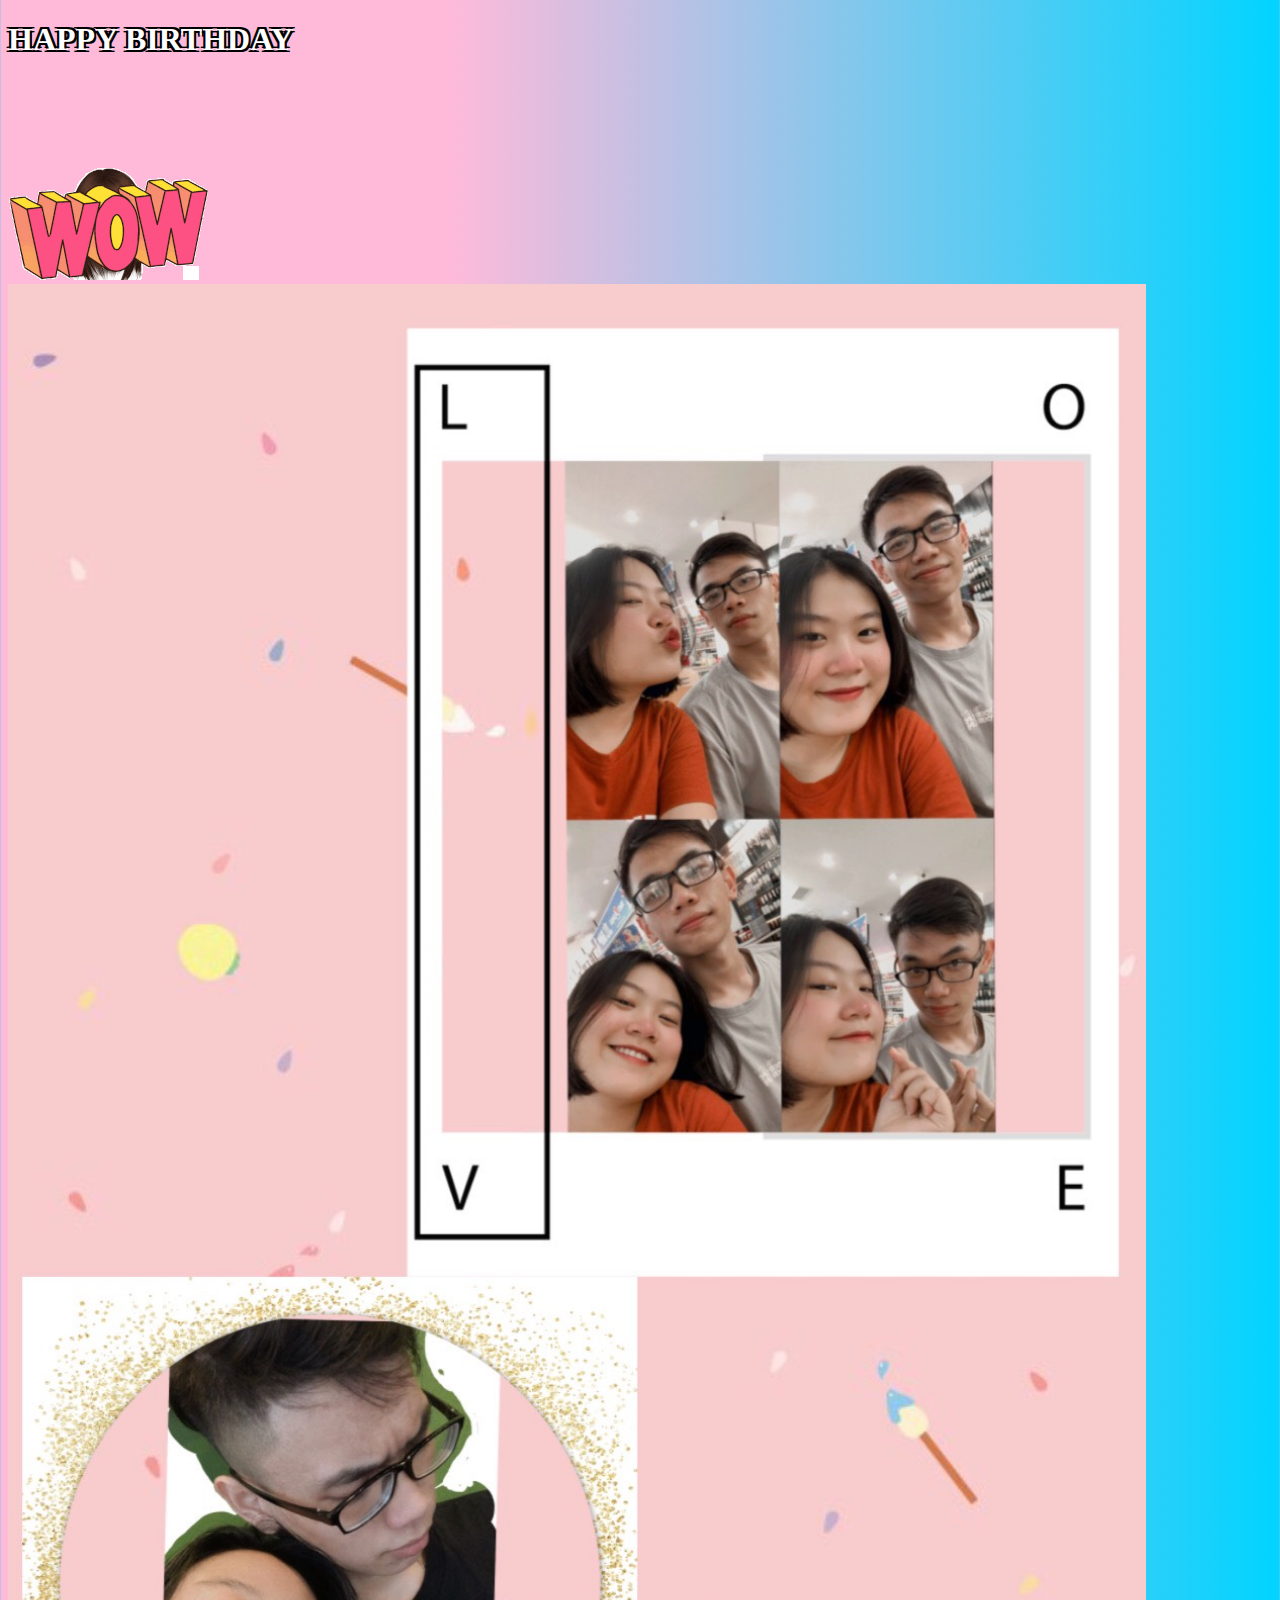
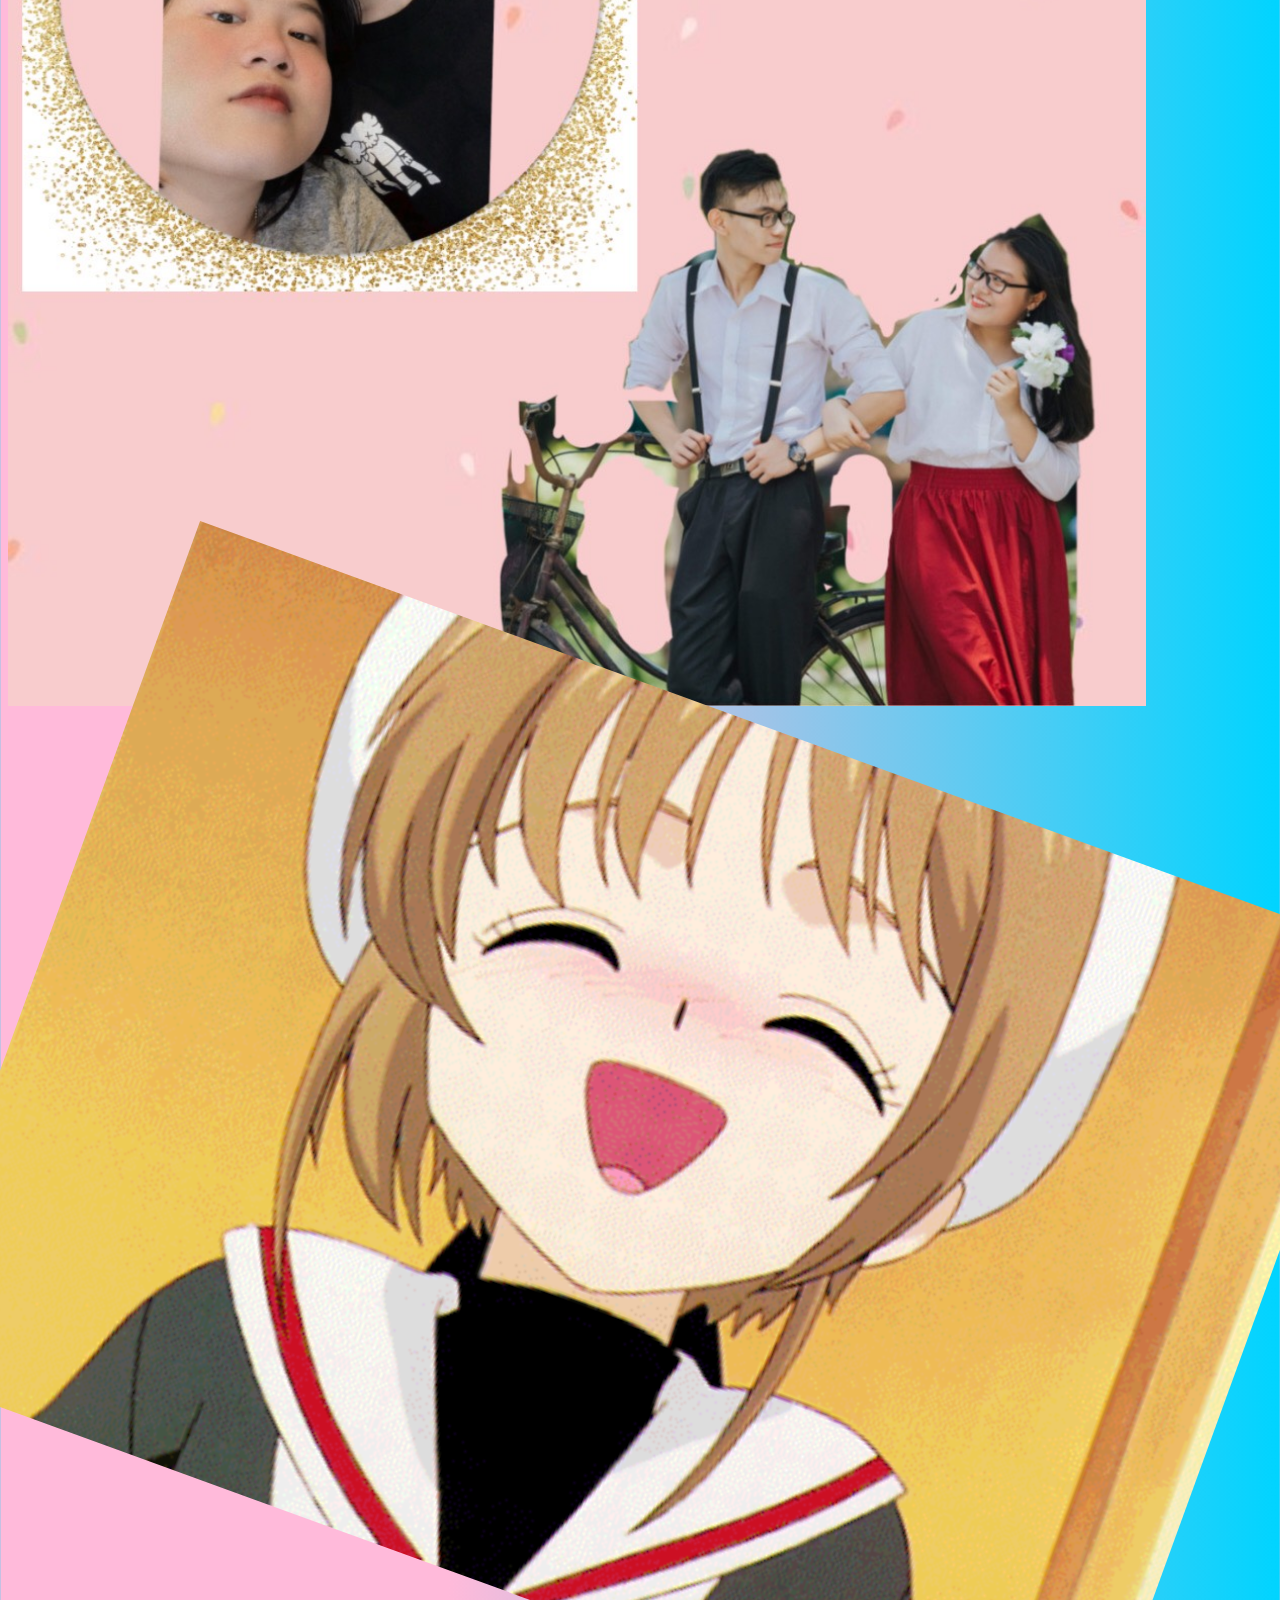
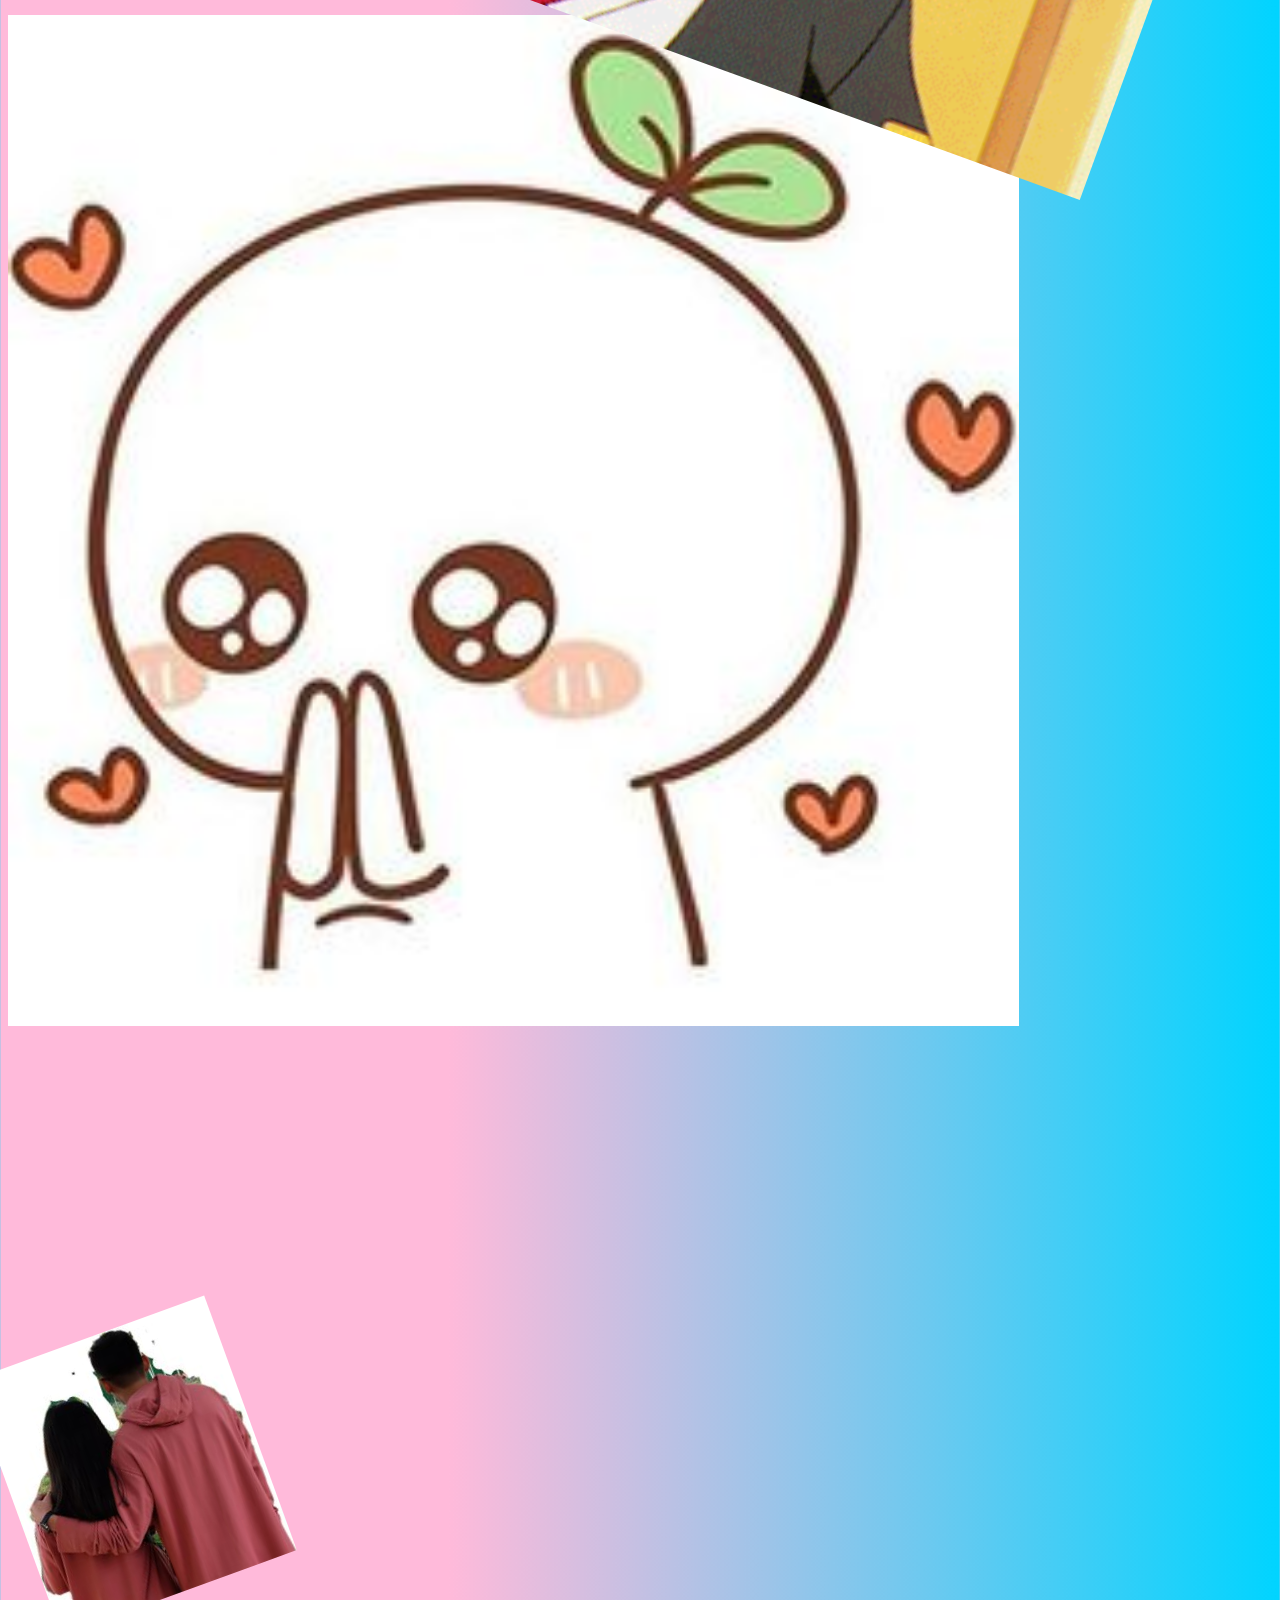
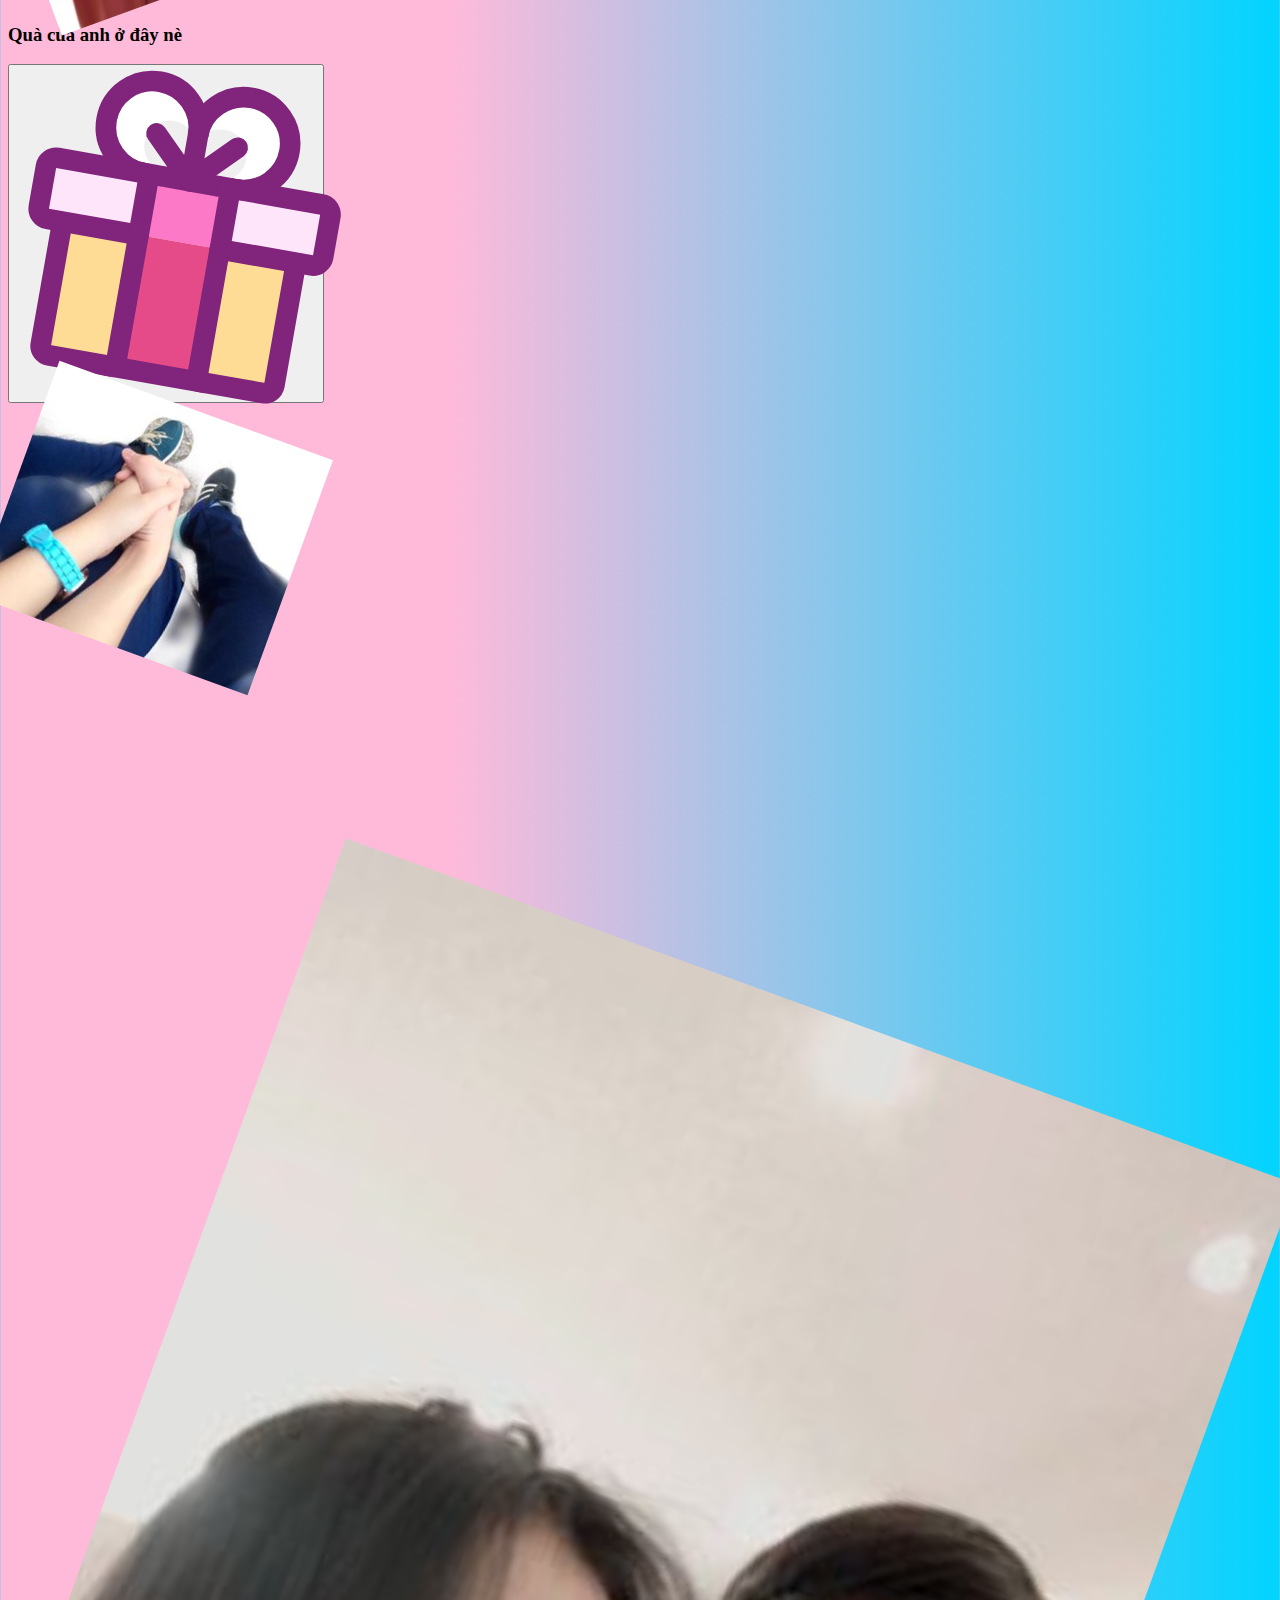
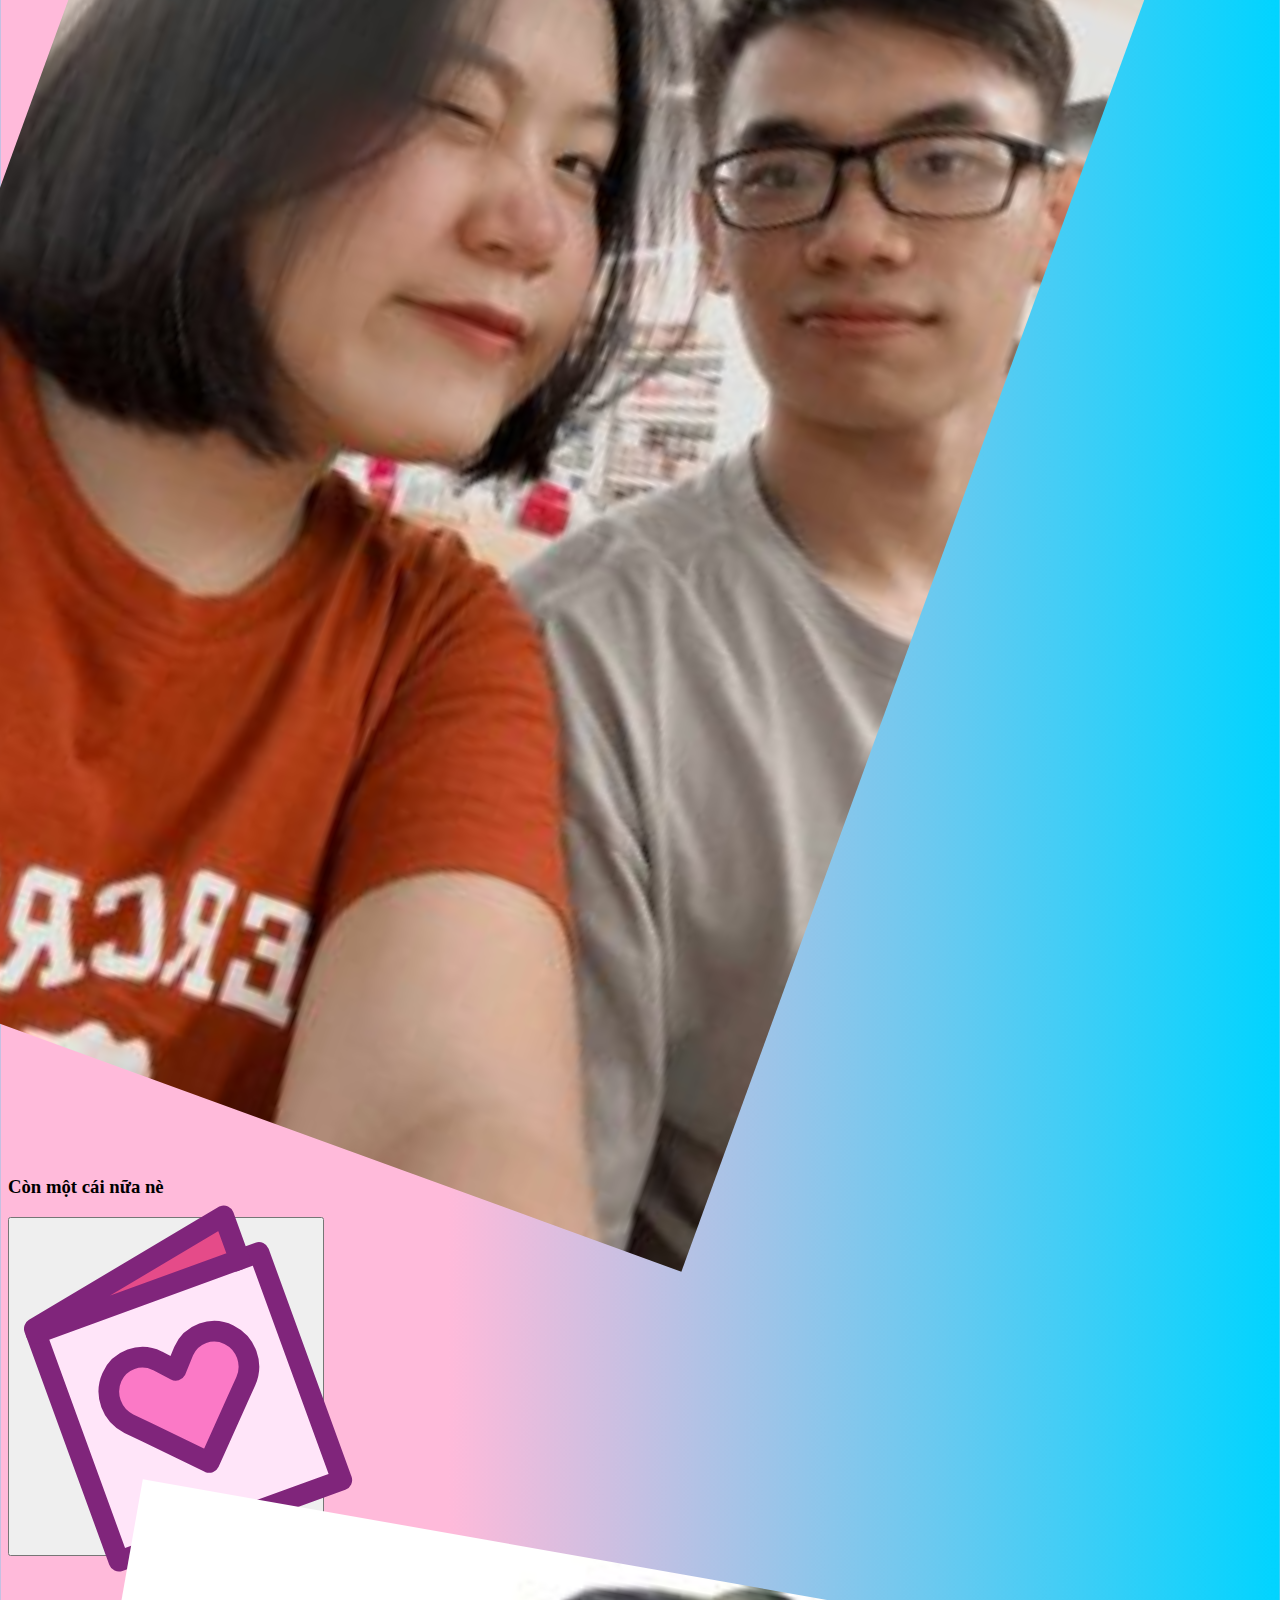
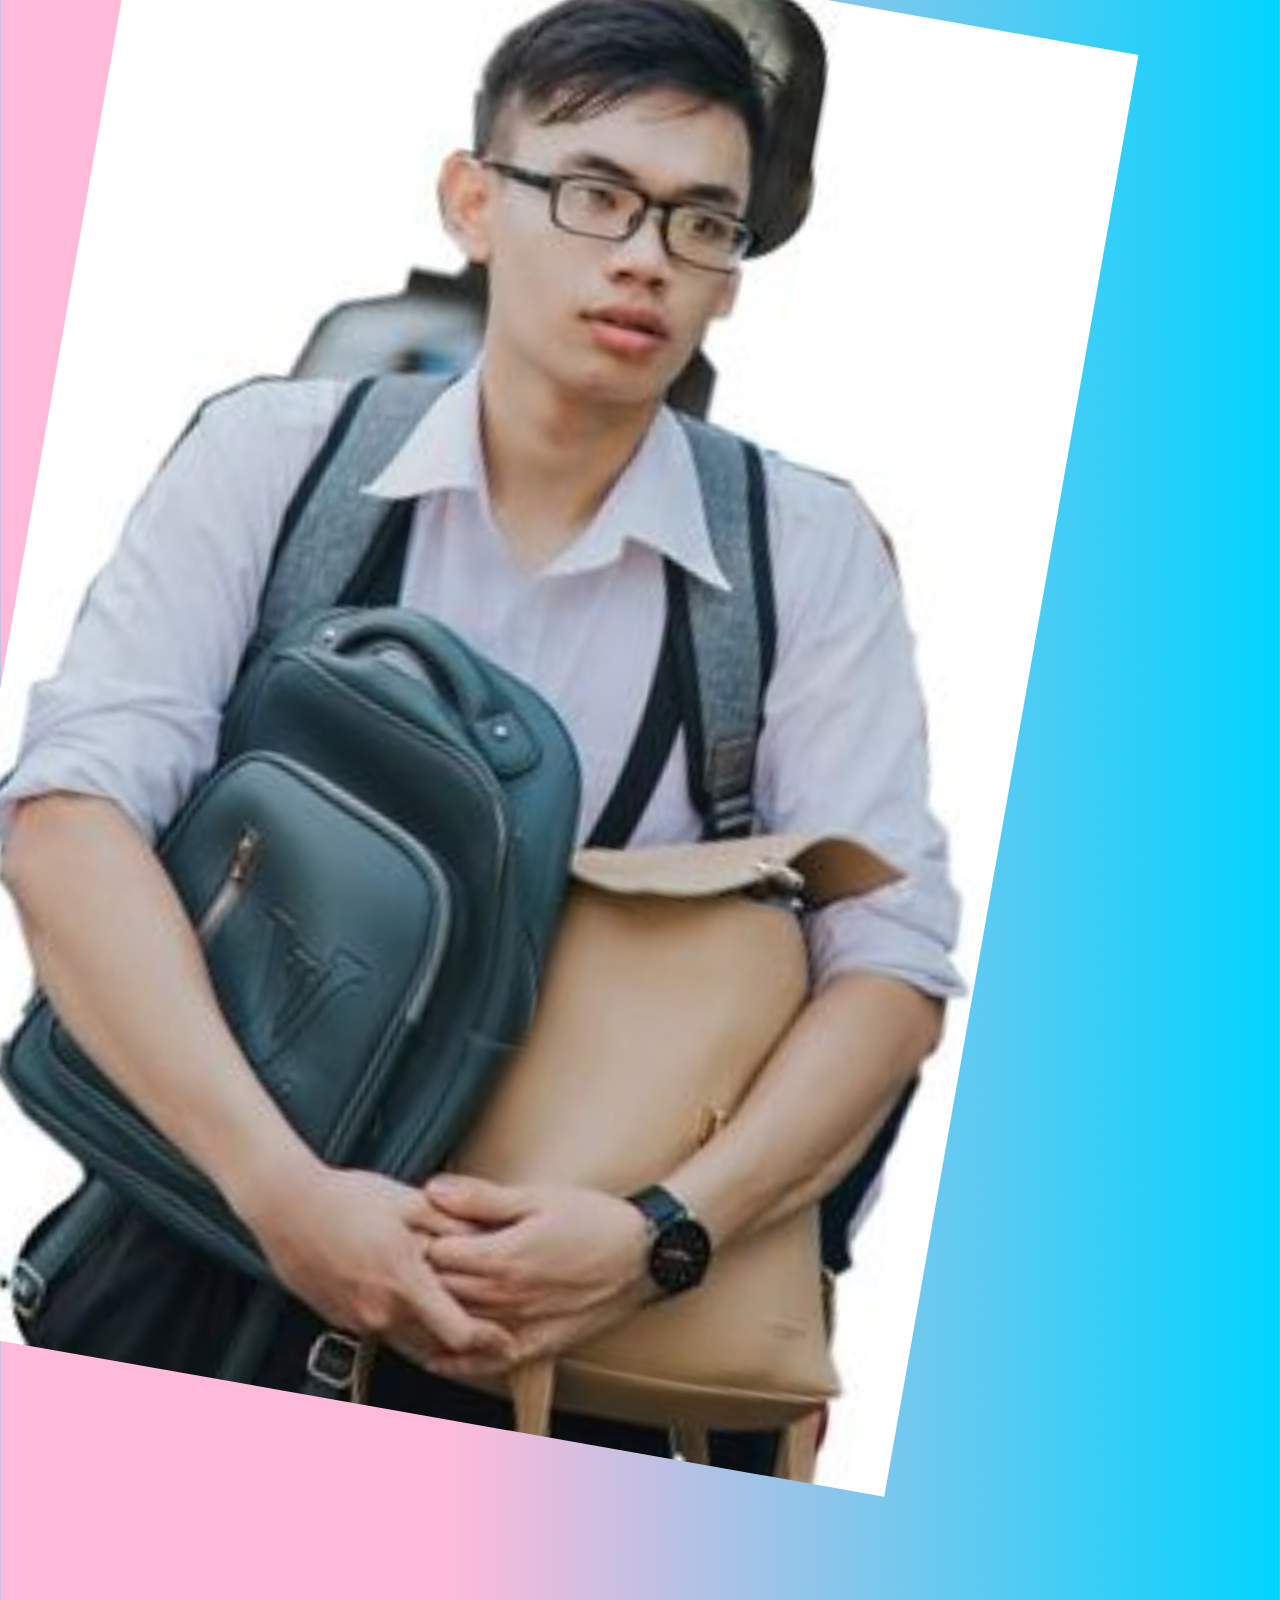
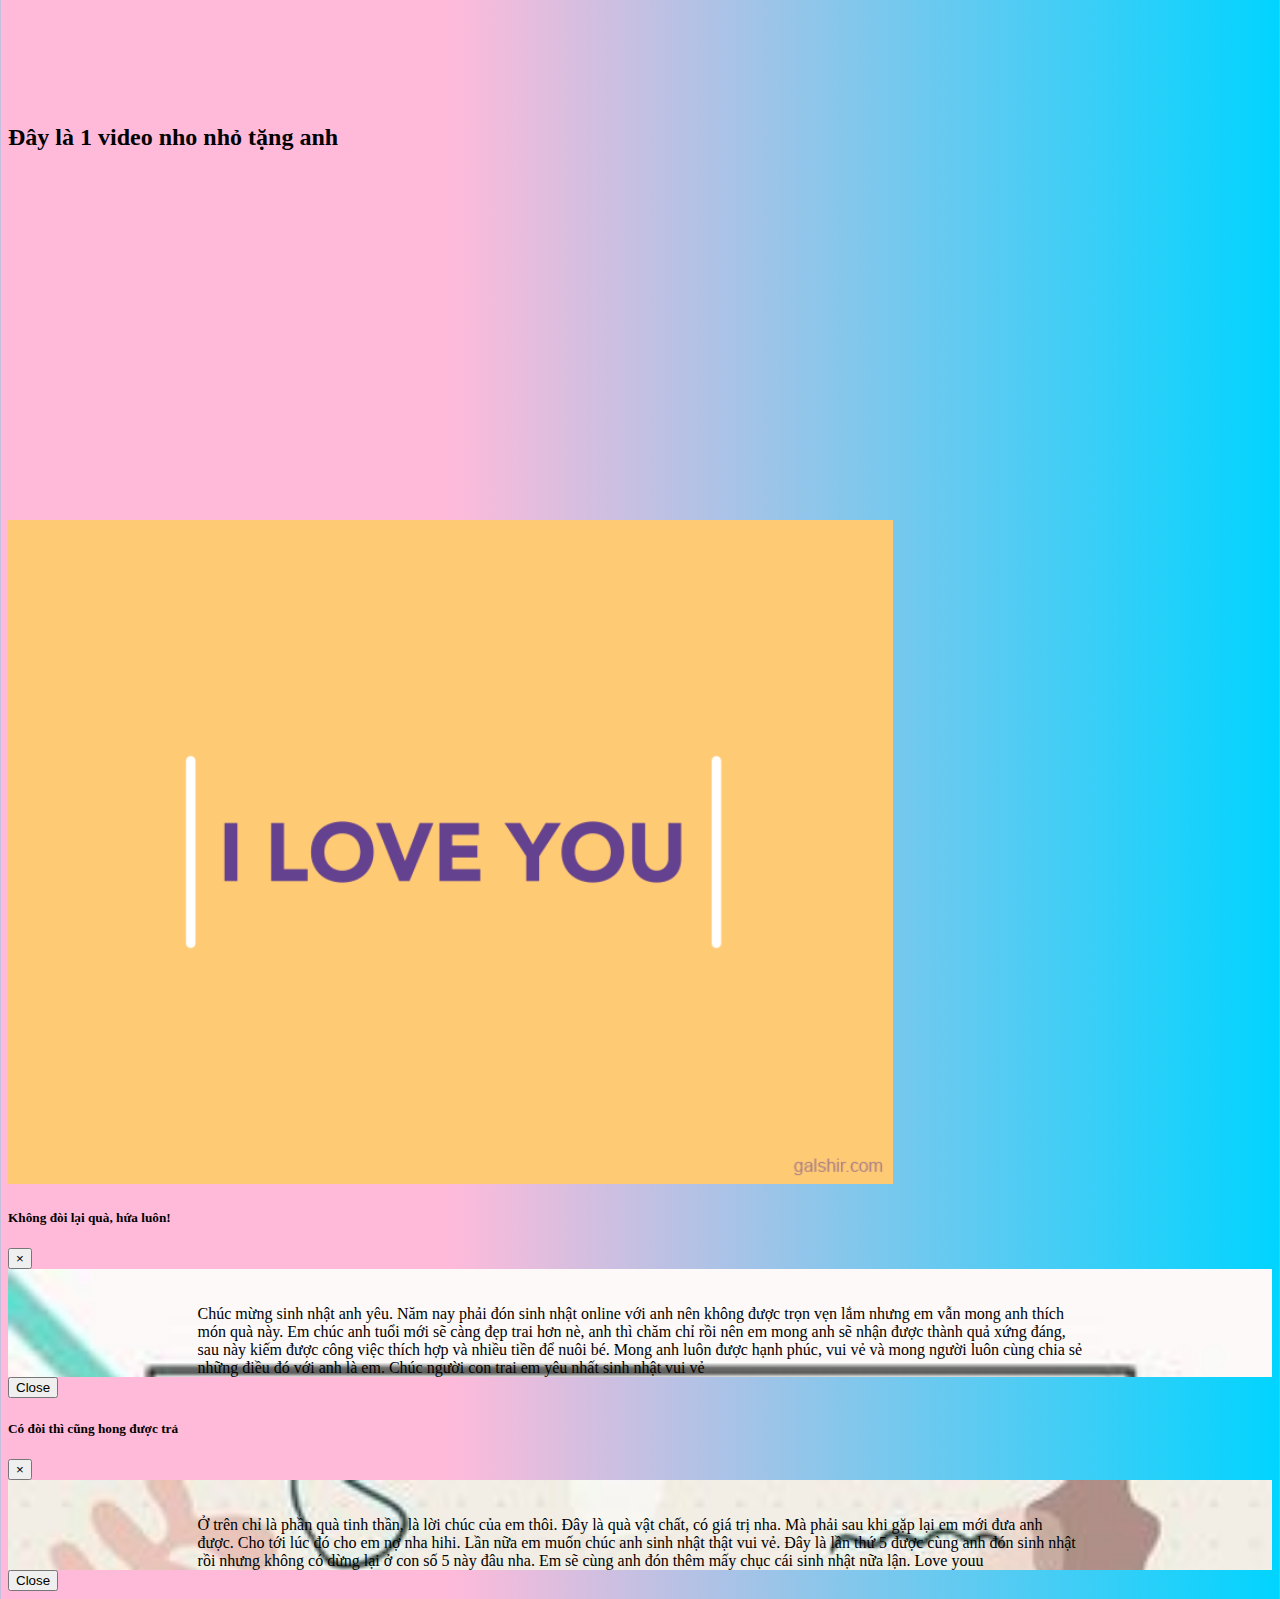
==== commit b4842a03: "adjust image width" ====
--- a/hpbd.html
+++ b/hpbd.html
@@ -51,7 +51,7 @@
     <div class="container" style="margin-top: 300px;">
       <div class="row">
         <div class="col-3">
-          <img src="couple_3.jpg" alt="" class="img-fluid rotated width-90">
+          <img src="couple_3.jpg" alt="" class="img-fluid rotated width-80">
         </div>
         <div class="col-6 text-center">
           <h3>Còn một cái nữa nè</h3>
@@ -60,7 +60,7 @@
           </button>
         </div>
         <div class="col-3">
-          <img src="couple_4.jpg" alt="" class="img-fluid mt-5 rotated-2 width-90">
+          <img src="couple_4.jpg" alt="" class="img-fluid mt-5 rotated-2 width-80">
         </div>
       </div>
       </div>
@@ -131,4 +131,4 @@
   <script src="https://code.jquery.com/jquery-3.5.1.slim.min.js" integrity="sha384-DfXdz2htPH0lsSSs5nCTpuj/zy4C+OGpamoFVy38MVBnE+IbbVYUew+OrCXaRkfj" crossorigin="anonymous"></script>
   <script src="https://cdn.jsdelivr.net/npm/bootstrap@4.5.3/dist/js/bootstrap.bundle.min.js" integrity="sha384-ho+j7jyWK8fNQe+A12Hb8AhRq26LrZ/JpcUGGOn+Y7RsweNrtN/tE3MoK7ZeZDyx" crossorigin="anonymous"></script>
 </body>
-</html>+</html>
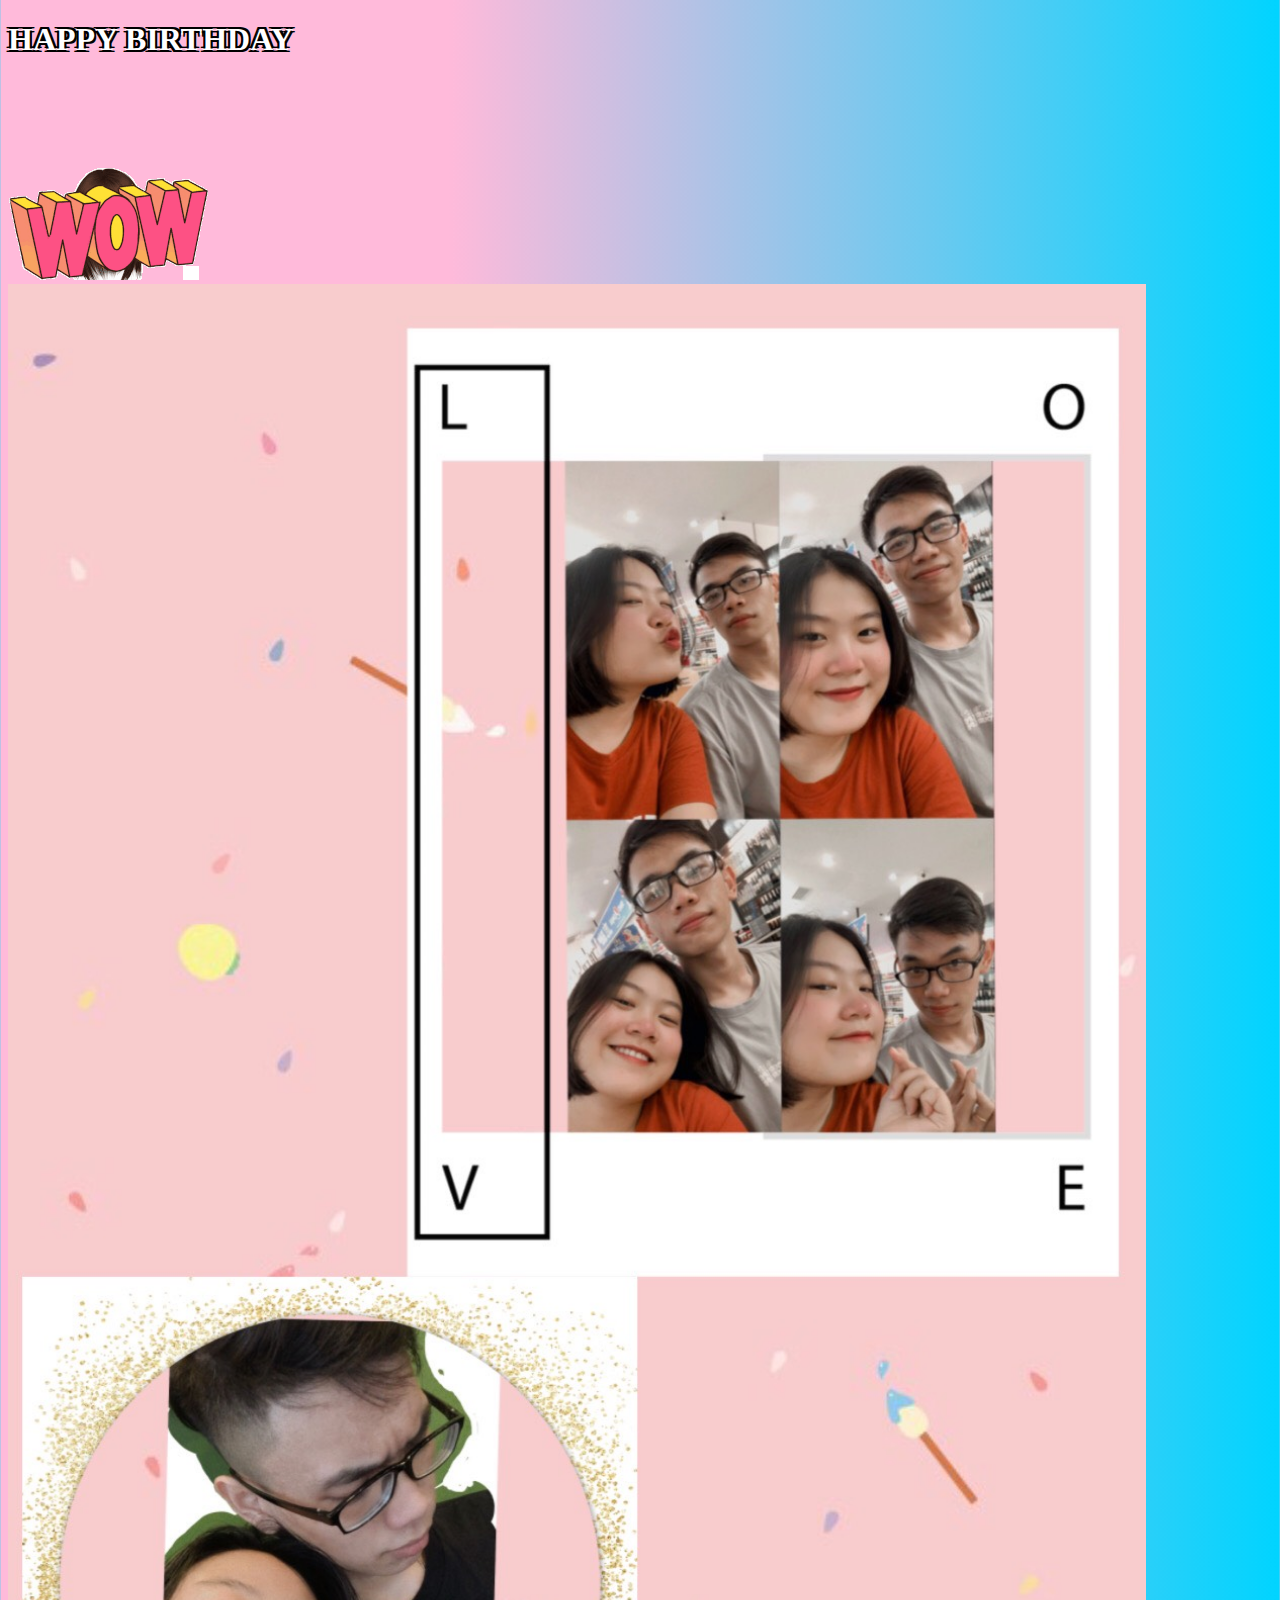
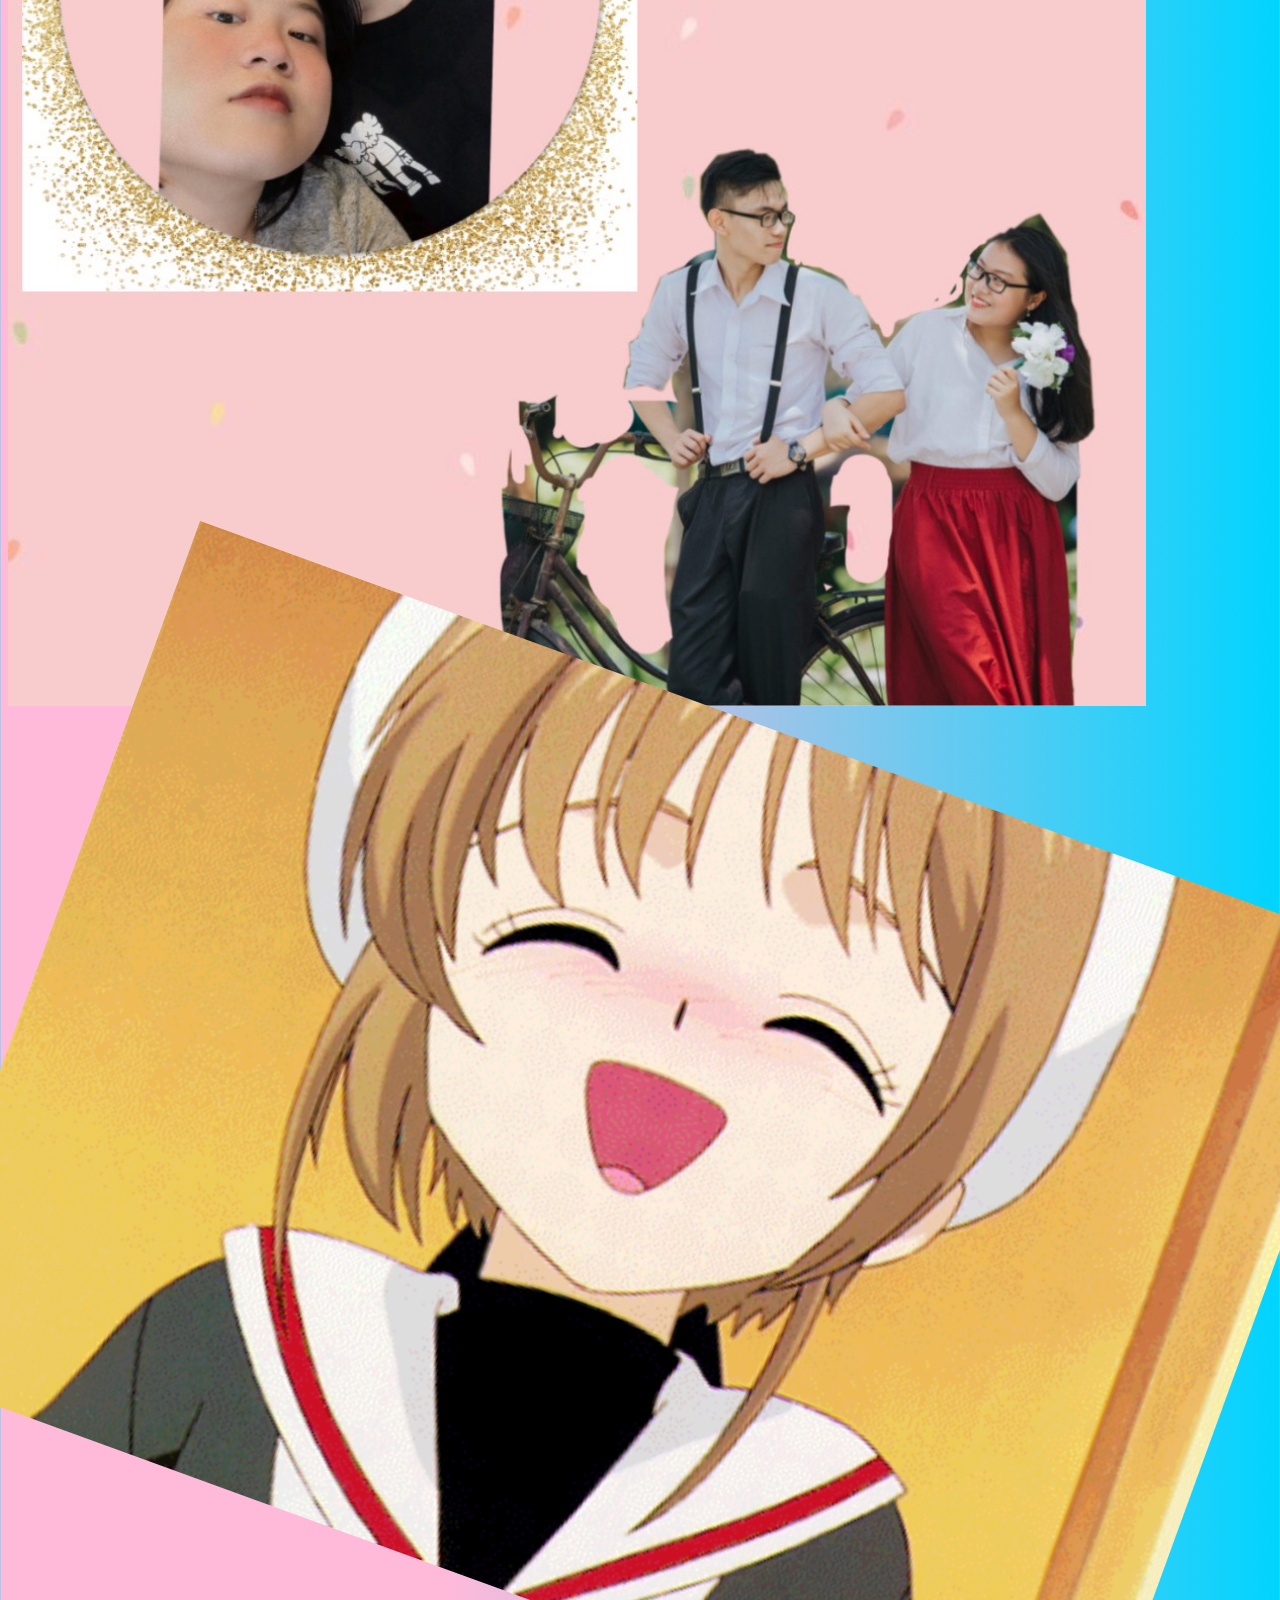
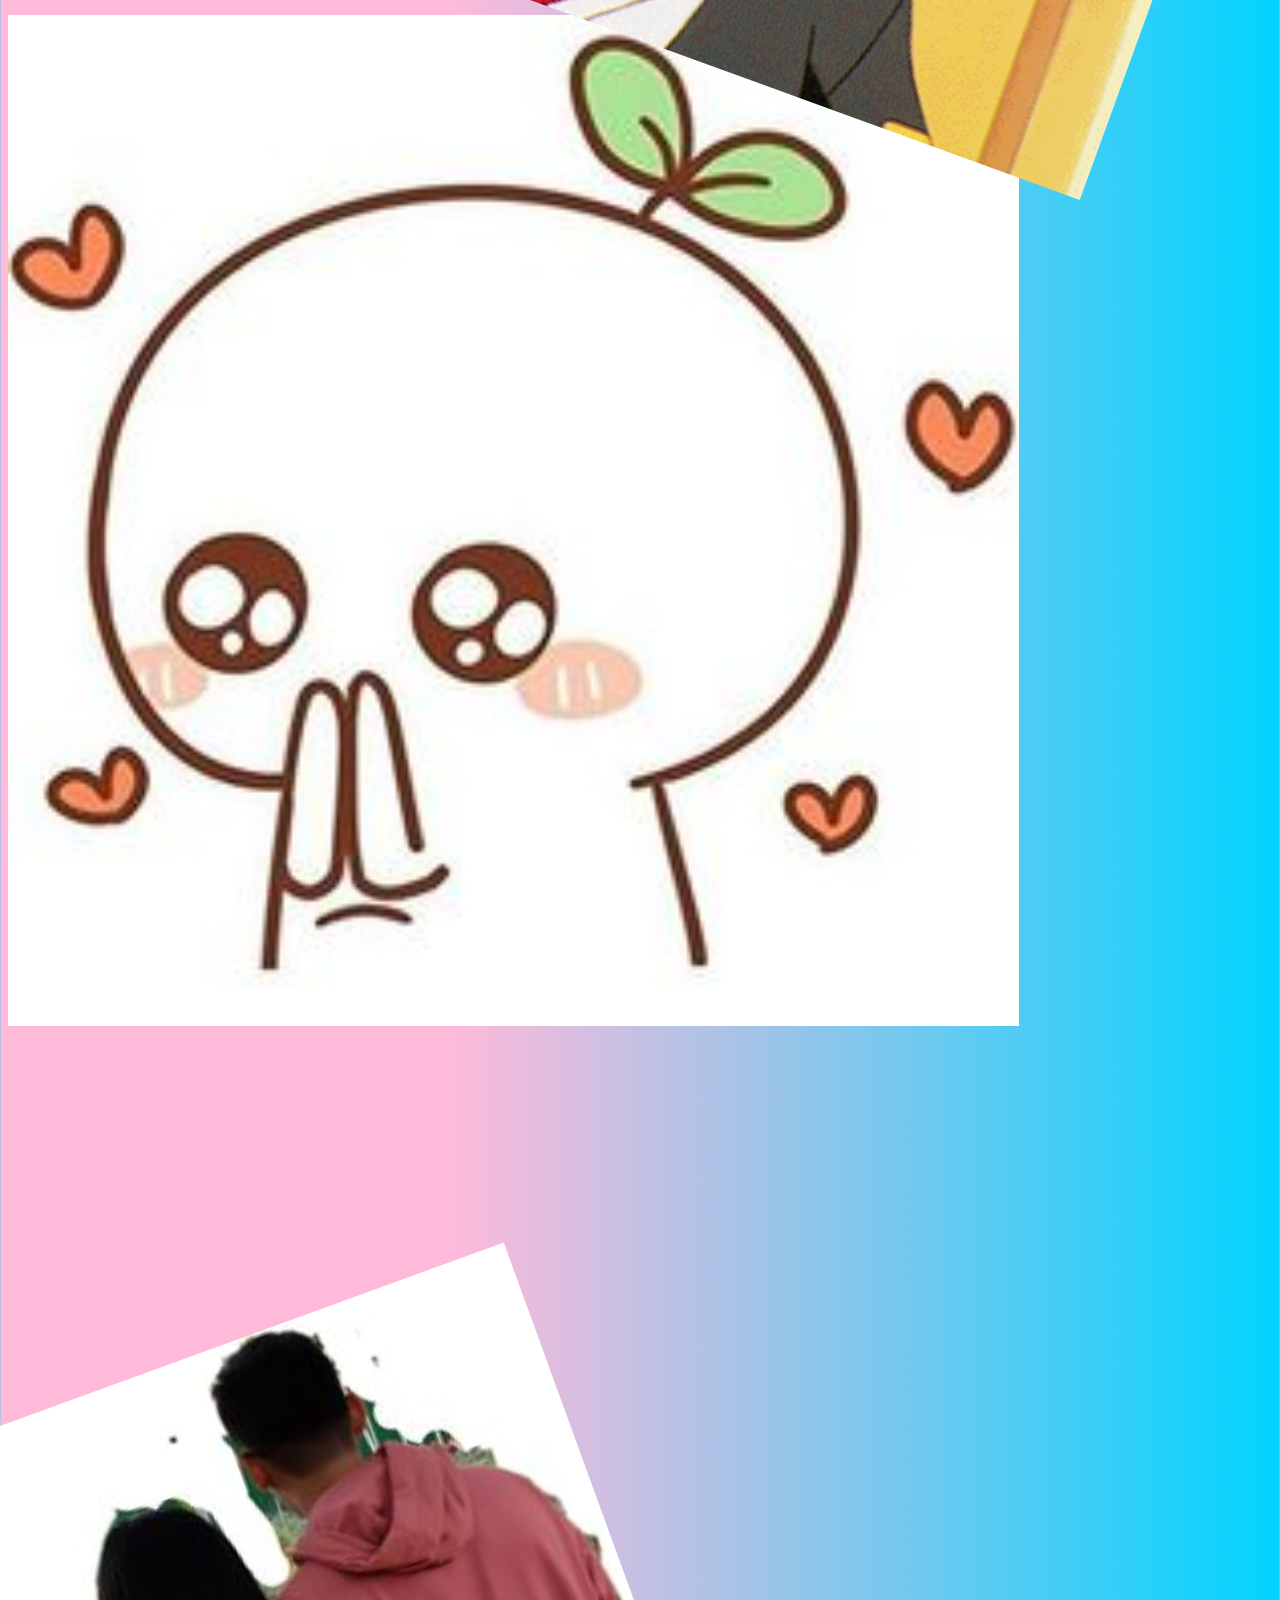
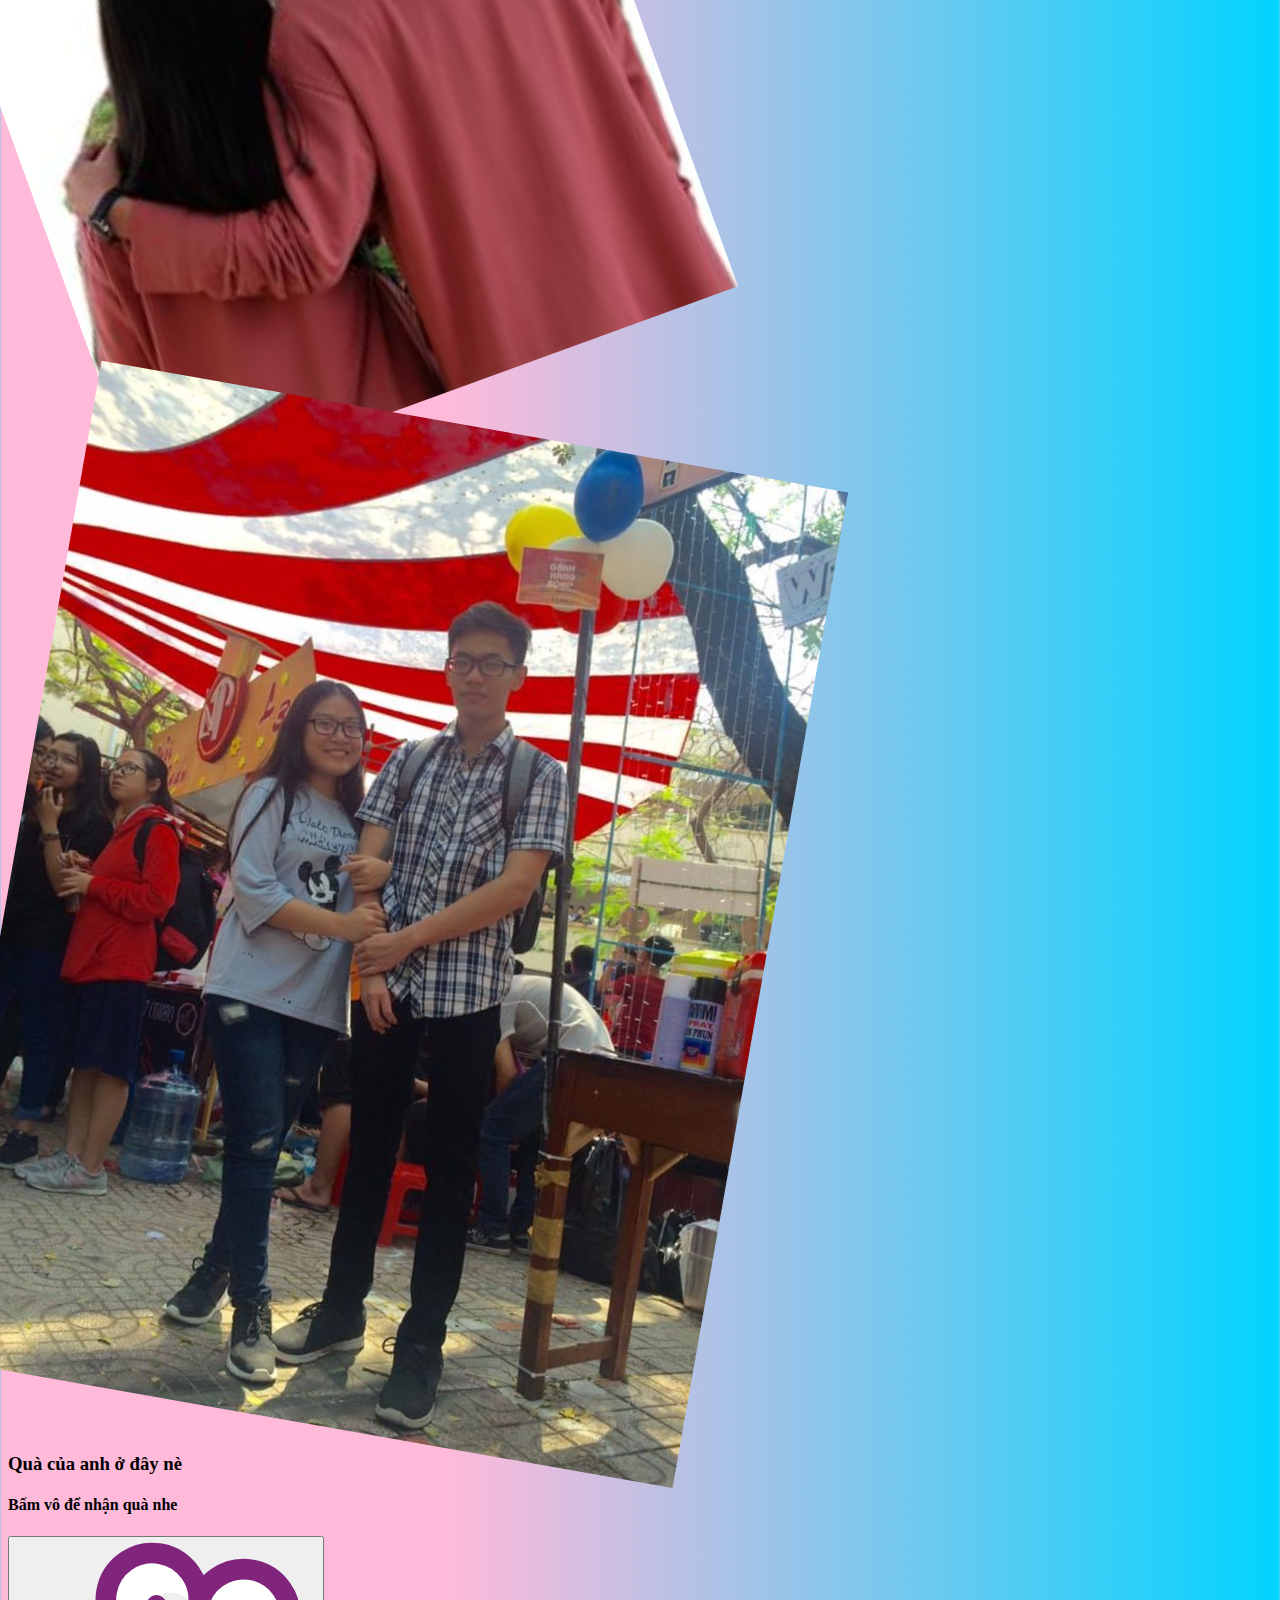
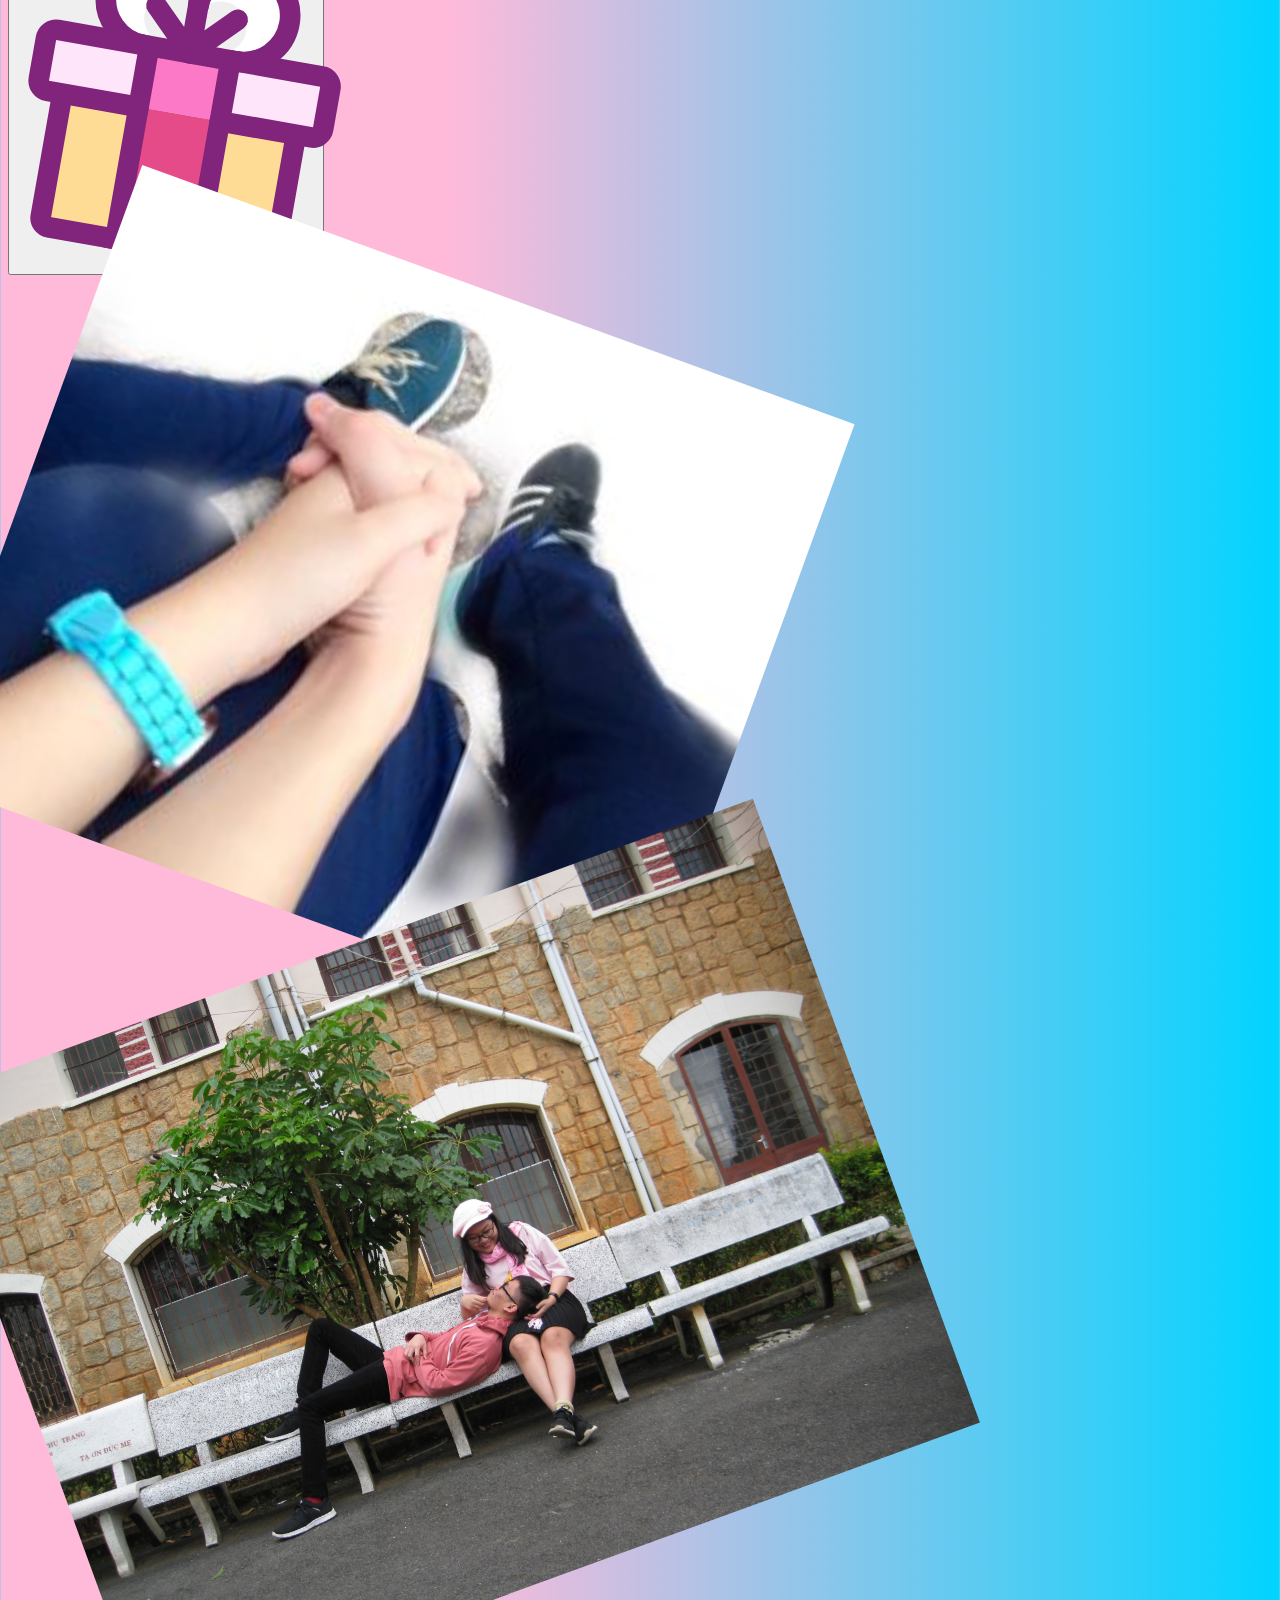
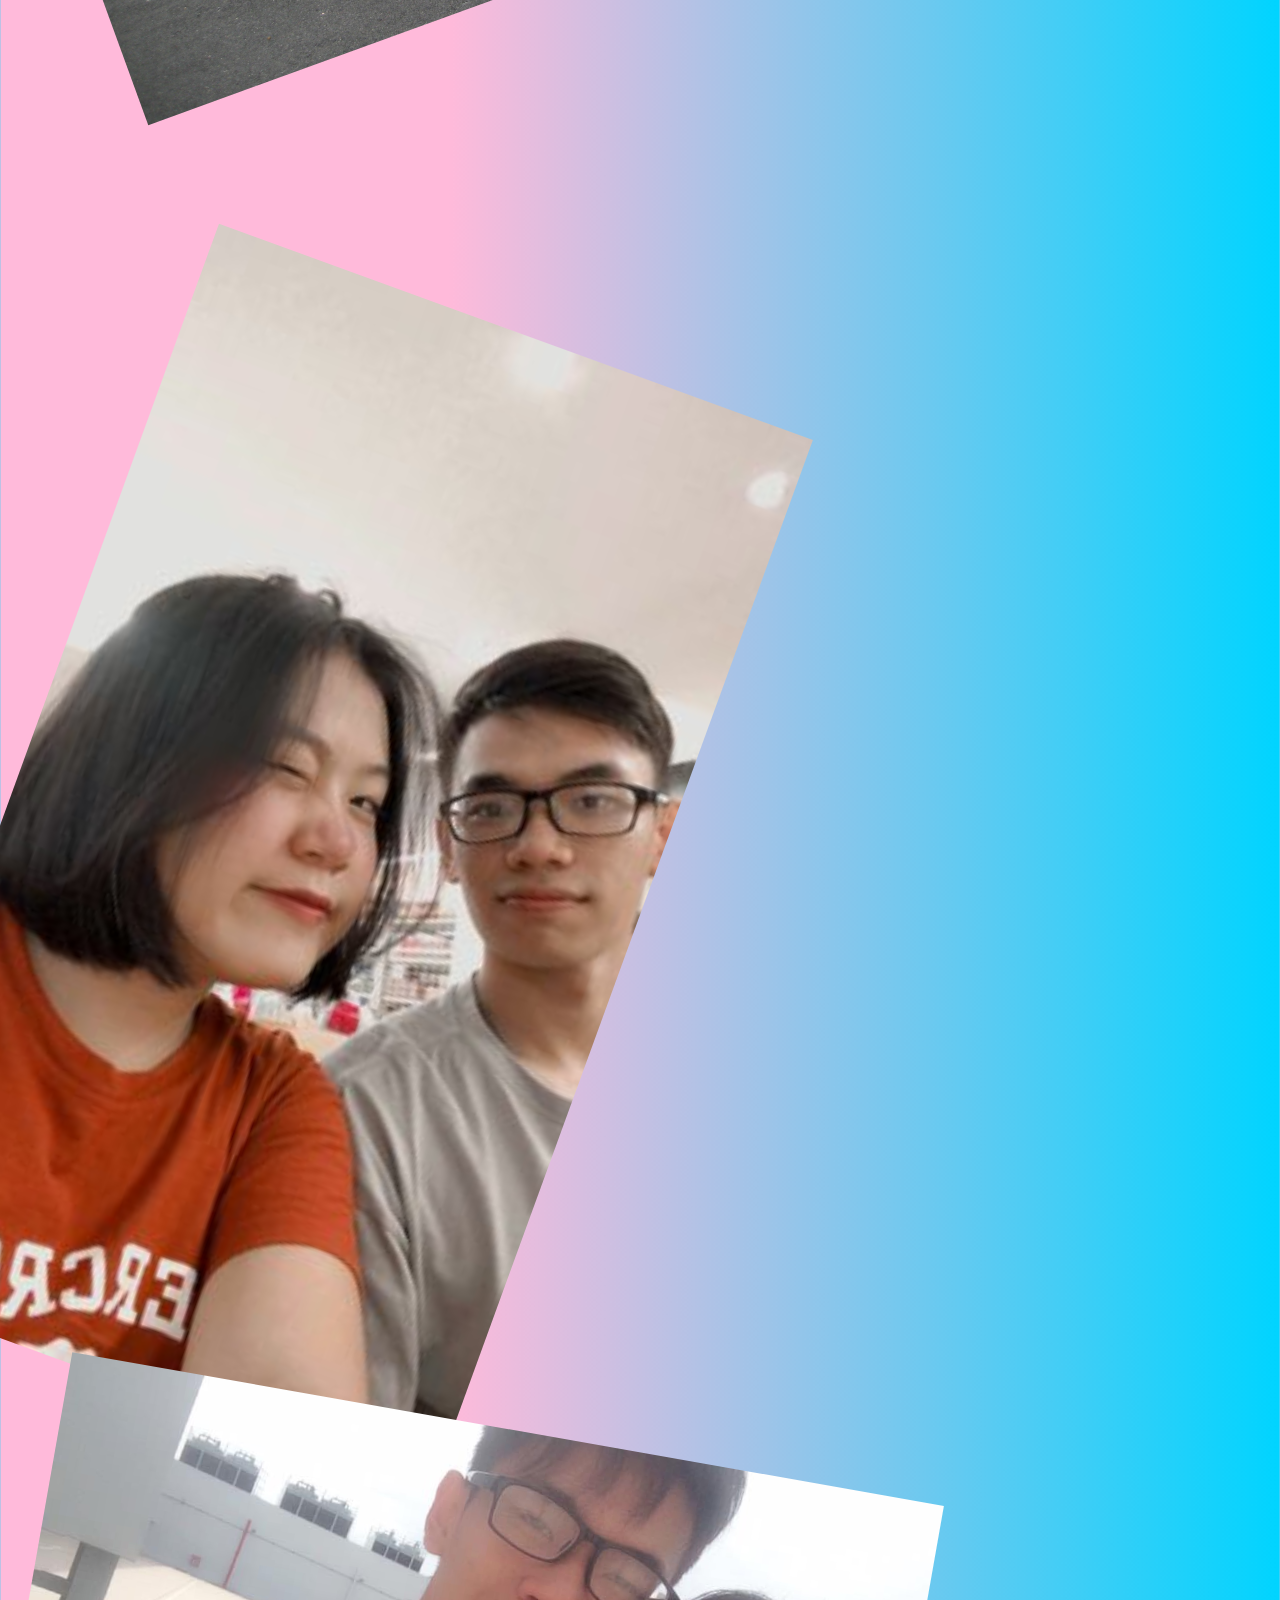
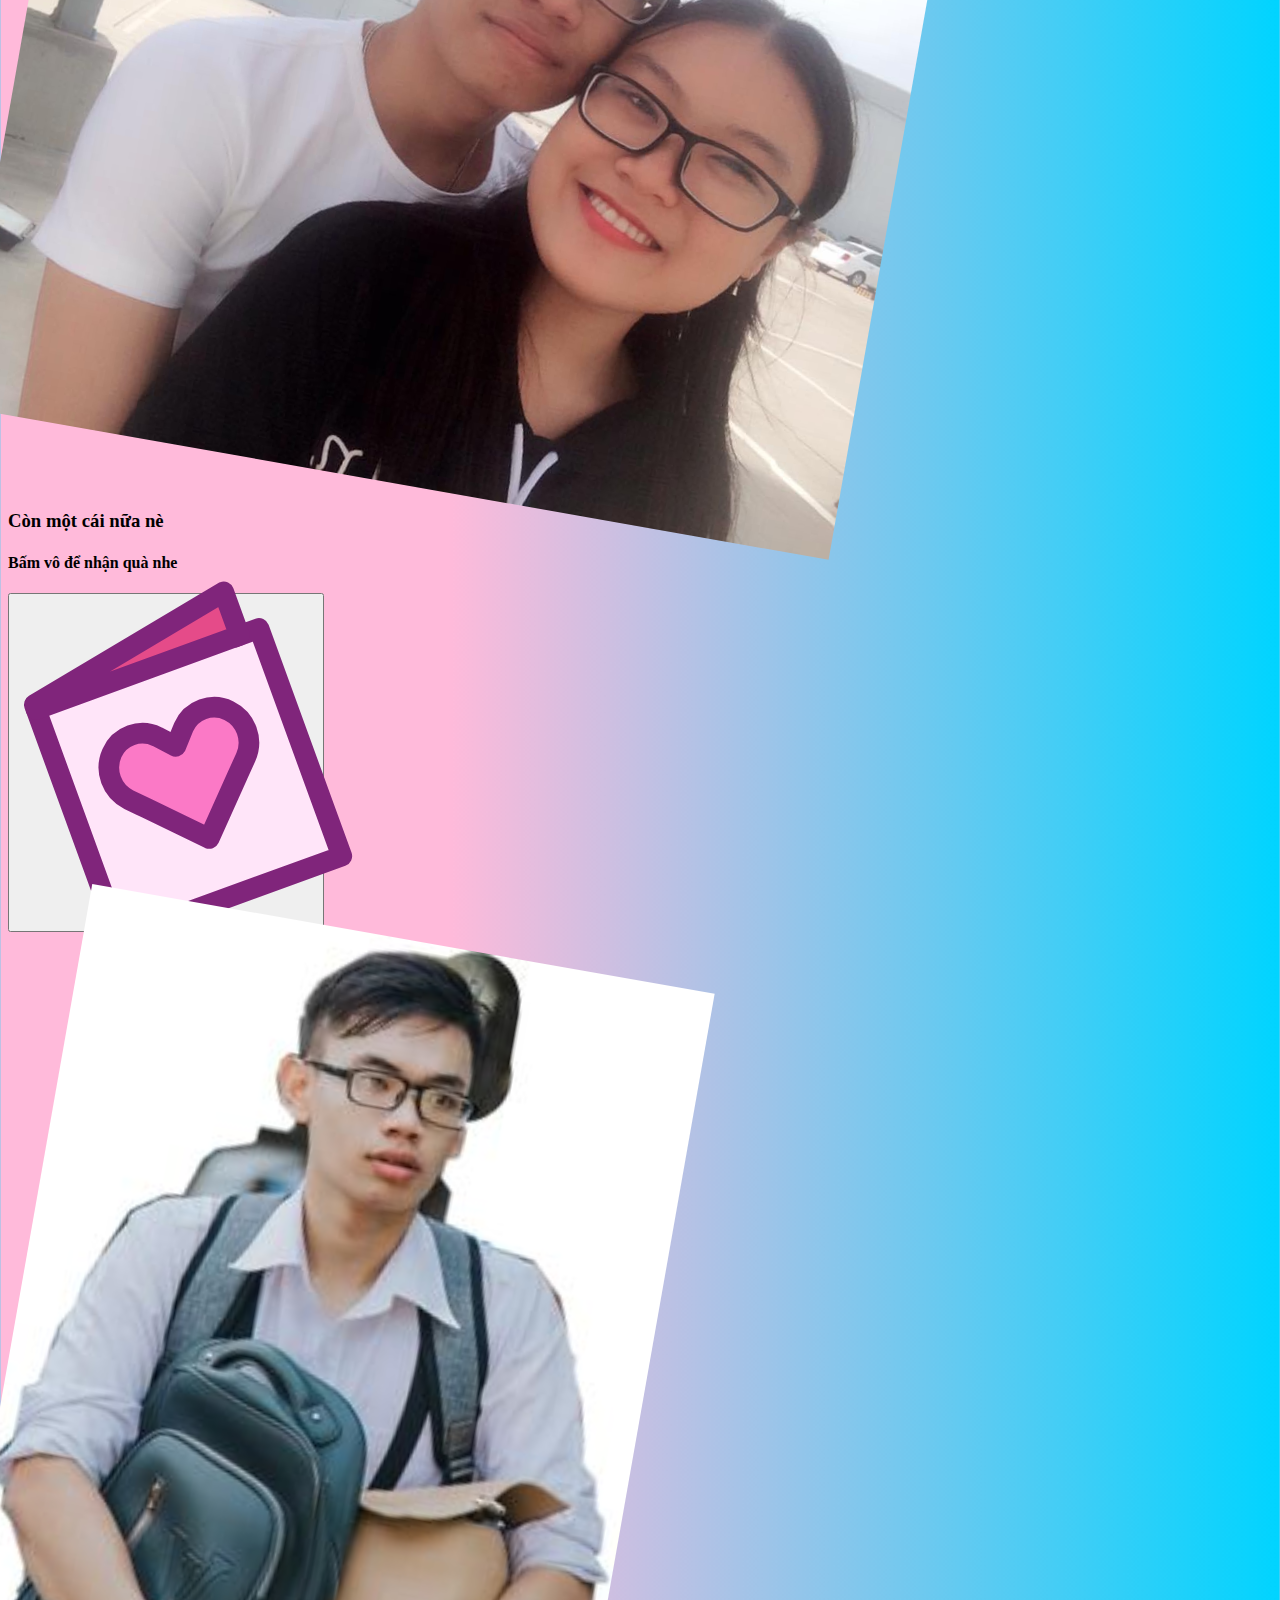
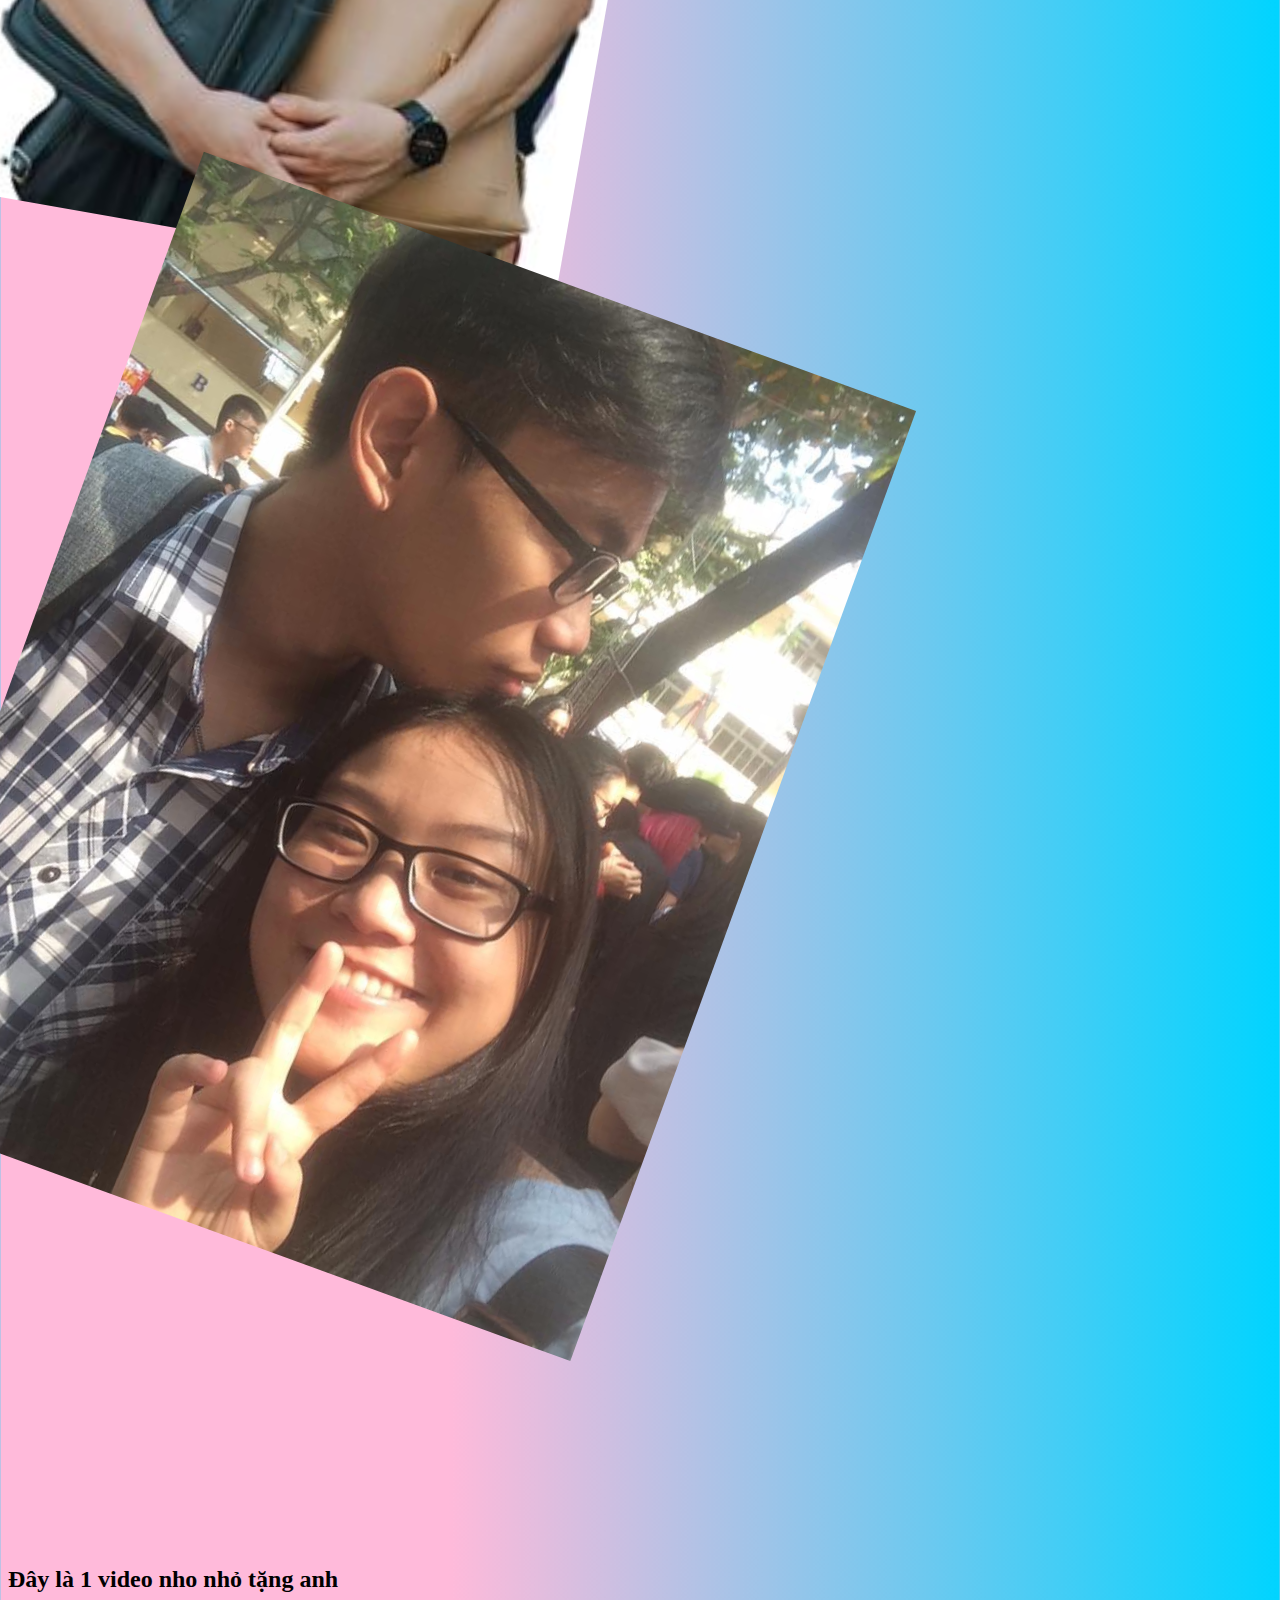
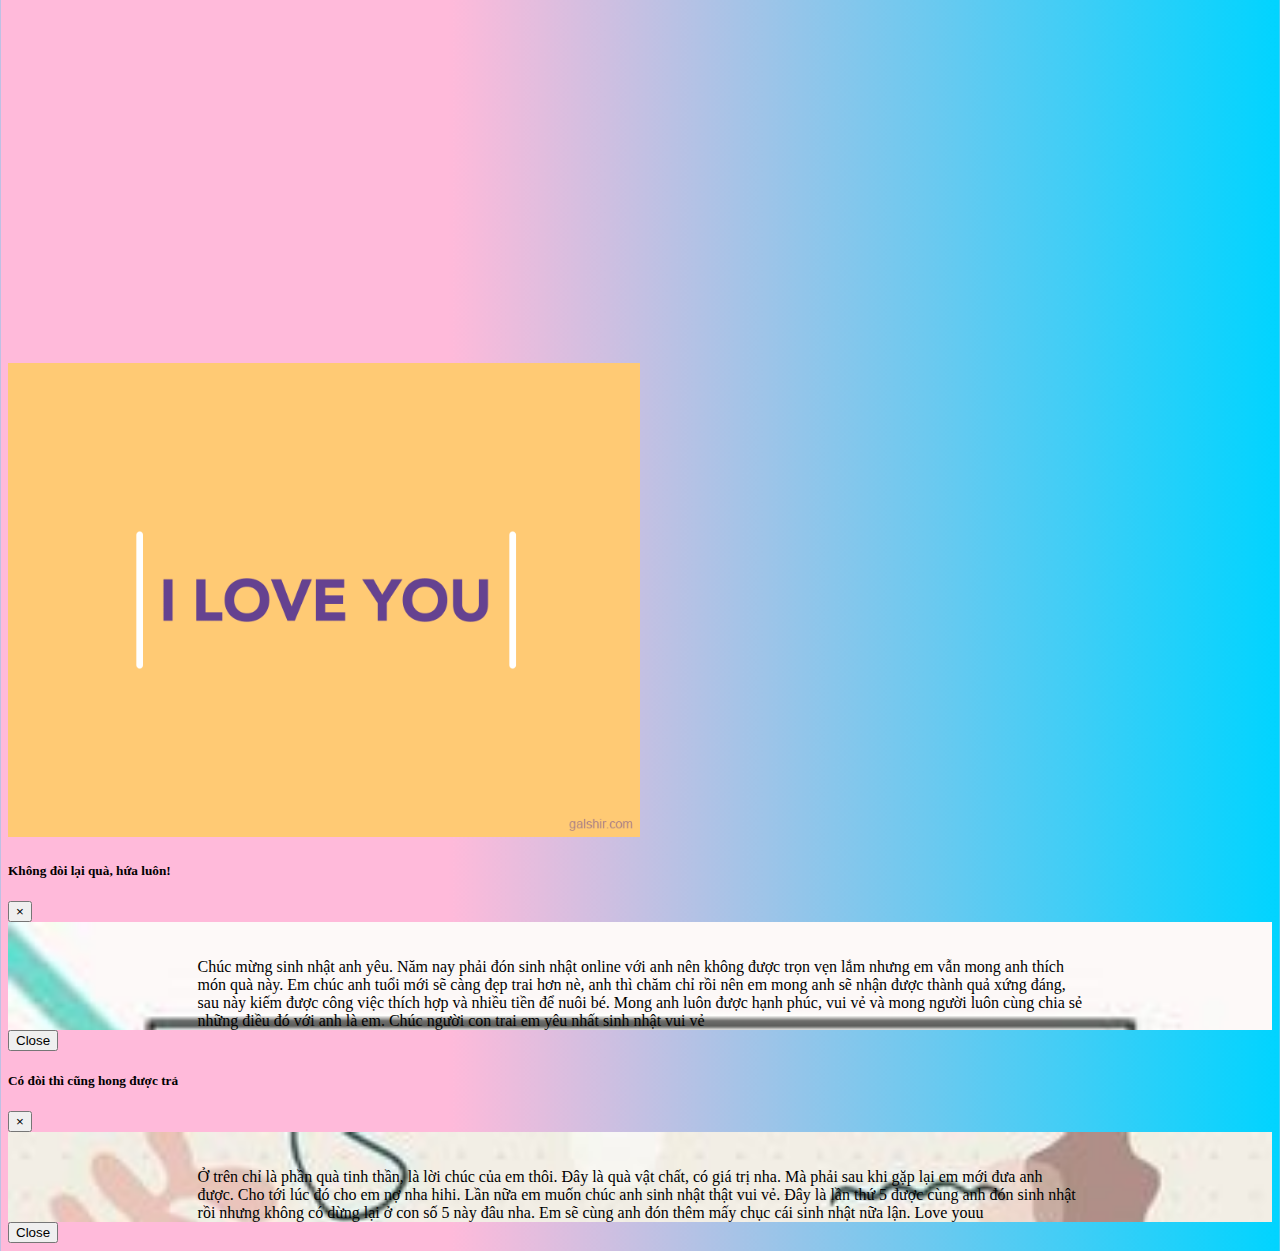
==== commit 464caf11: "add more image" ====
--- a/hpbd.html
+++ b/hpbd.html
@@ -33,34 +33,40 @@
     
     <div class="container" style="margin-top: 300px;">
       <div class="row">
-        <div class="col-3">
-          <img src="couple_1.jpg" alt="" class="img-fluid rotated-1">
+        <div class="col-3 text-right">
+          <img src="couple_1.jpg" alt="" class="img-fluid rotated-1 width-50">
+          <img src="couple_8.jpg" alt="" class="img-fluid mt-5 rotated-2 width-60">
         </div>
         <div class="col-6 text-center">
           <h3>Quà của anh ở đây nè</h3>
-          <button class="btn" data-toggle="modal" data-target="#present_1">
+          <h4  class="text-primary">Bấm vô để nhận quà nhe</h4>
+          <button class="btn shake-it" data-toggle="modal" data-target="#present_1">
             <img src="gift_box.svg" alt="" style="width: 110%;" class="rotated-2">
           </button>
         </div>
         <div class="col-3">
-          <img src="couple_2.jpg" alt="" class="img-fluid mt-5 rotated">
+          <img src="couple_2.jpg" alt="" class="img-fluid mt-5 rotated width-60">
+          <img src="couple_7.jpg" alt="" class="img-fluid mt-5 rotated-1 width-70">
         </div>
       </div>
     </div>
     
     <div class="container" style="margin-top: 300px;">
       <div class="row">
-        <div class="col-3">
-          <img src="couple_3.jpg" alt="" class="img-fluid rotated width-80">
+        <div class="col-3 text-right">
+          <img src="couple_3.jpg" alt="" class="img-fluid rotated width-50">
+          <img src="couple_5.jpg" alt="" class="img-fluid rotated-2 m-5 width-70">
         </div>
         <div class="col-6 text-center">
           <h3>Còn một cái nữa nè</h3>
-          <button class="btn" data-toggle="modal" data-target="#present_2">
+          <h4 class="text-primary">Bấm vô để nhận quà nhe</h4>
+          <button class="btn shake-it" data-toggle="modal" data-target="#present_2">
             <img src="heart_card.svg" alt="" style="width: 110%;" class="rotated-1">
           </button>
         </div>
         <div class="col-3">
-          <img src="couple_4.jpg" alt="" class="img-fluid mt-5 rotated-2 width-80">
+          <img src="couple_4.jpg" alt="" class="img-fluid mt-5 rotated-2 width-50">
+          <img src="couple_6.jpg" alt="" class="img-fluid mt-5 rotated width-60">
         </div>
       </div>
       </div>
@@ -71,7 +77,7 @@
       <iframe src="https://youtube.com/embed/_ojZLV7ukEM" frameborder="0" style="width: 48vw; height: 27vw; margin: auto;"></iframe>
     </div>
     <div class="text-center mt-5">
-      <img src="i_love_u_animation.gif" alt="" class="width-70">
+      <img src="i_love_u_animation.gif" alt="" class="width-50">
     </div>
 
   </div>
--- a/style.css
+++ b/style.css
@@ -62,6 +62,16 @@
   margin: auto;
 }
 
+.width-60{
+  width: 60%;
+  margin: auto;
+}
+
+.width-50{
+  width: 50%;
+  margin: auto;
+}
+
 .birthday-card-1 {
   background-image: url("./birthday-card-1.jpg");
   background-repeat: no-repeat;
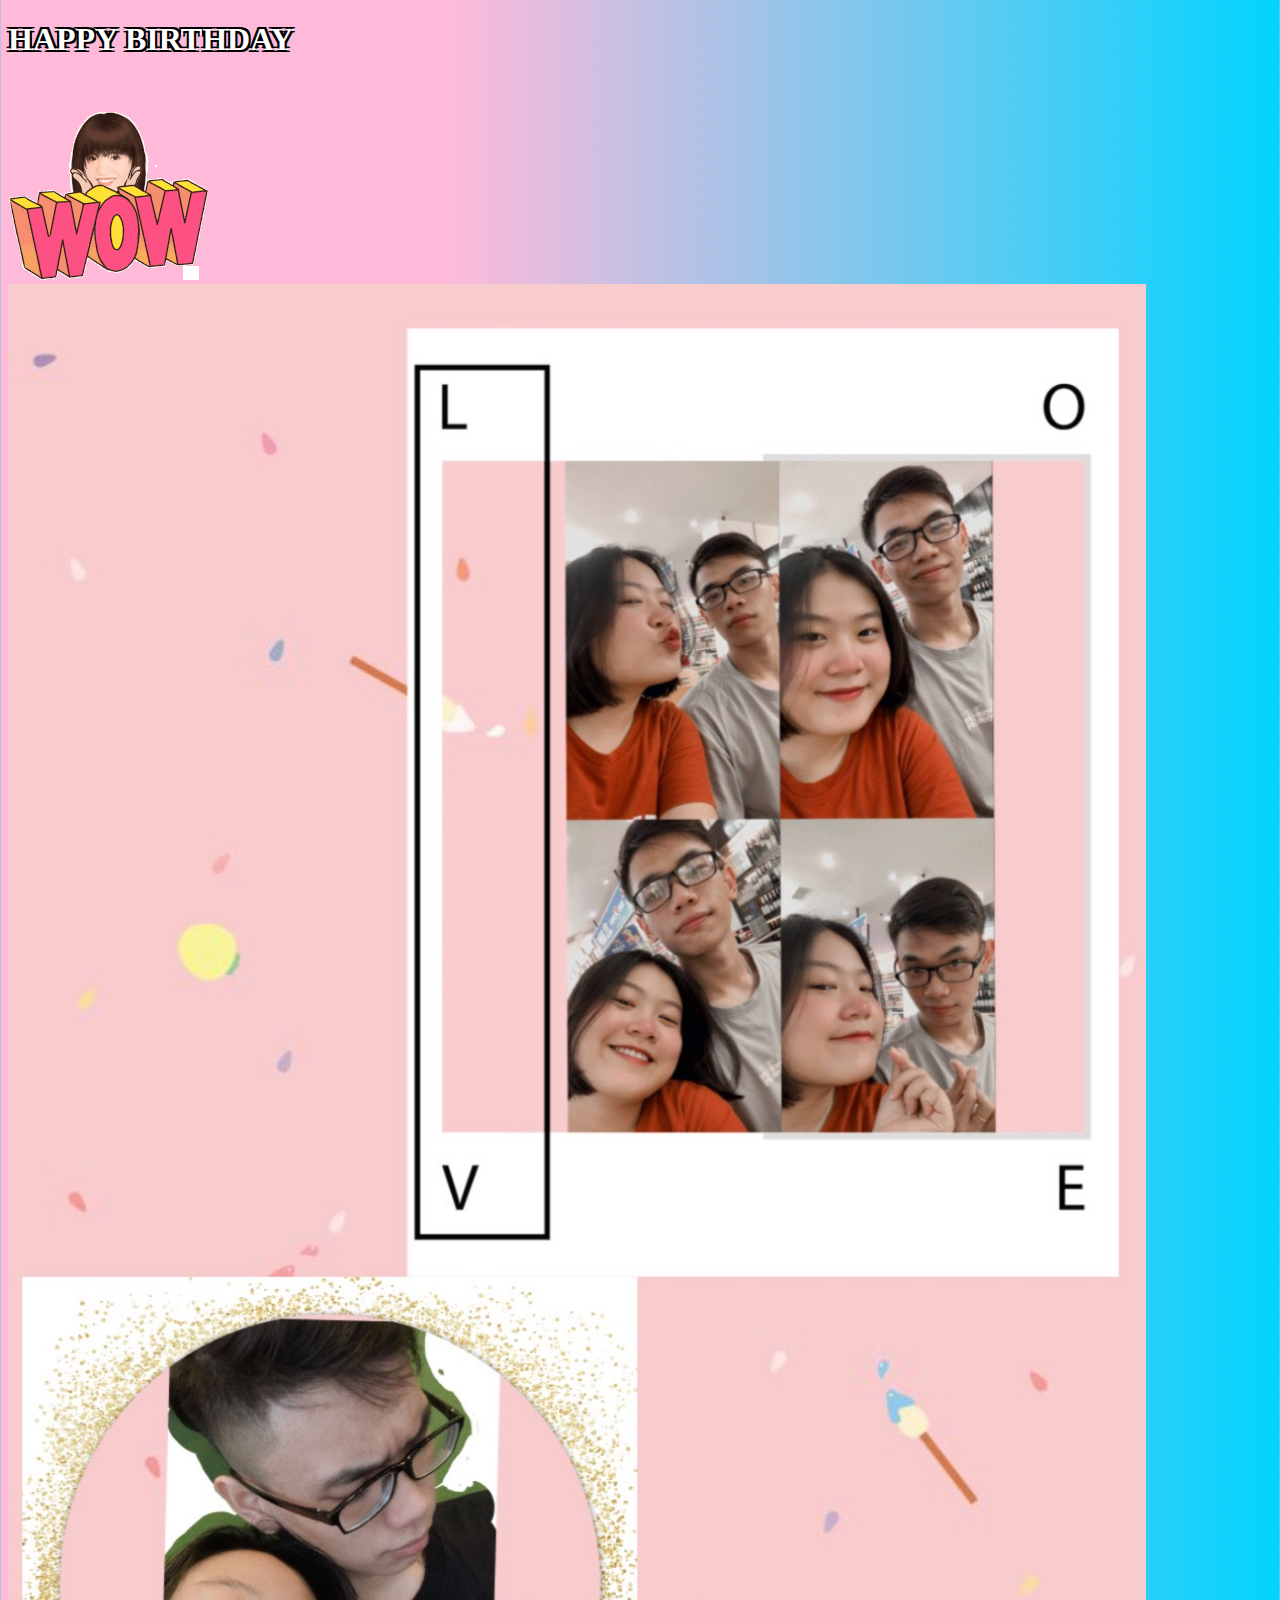
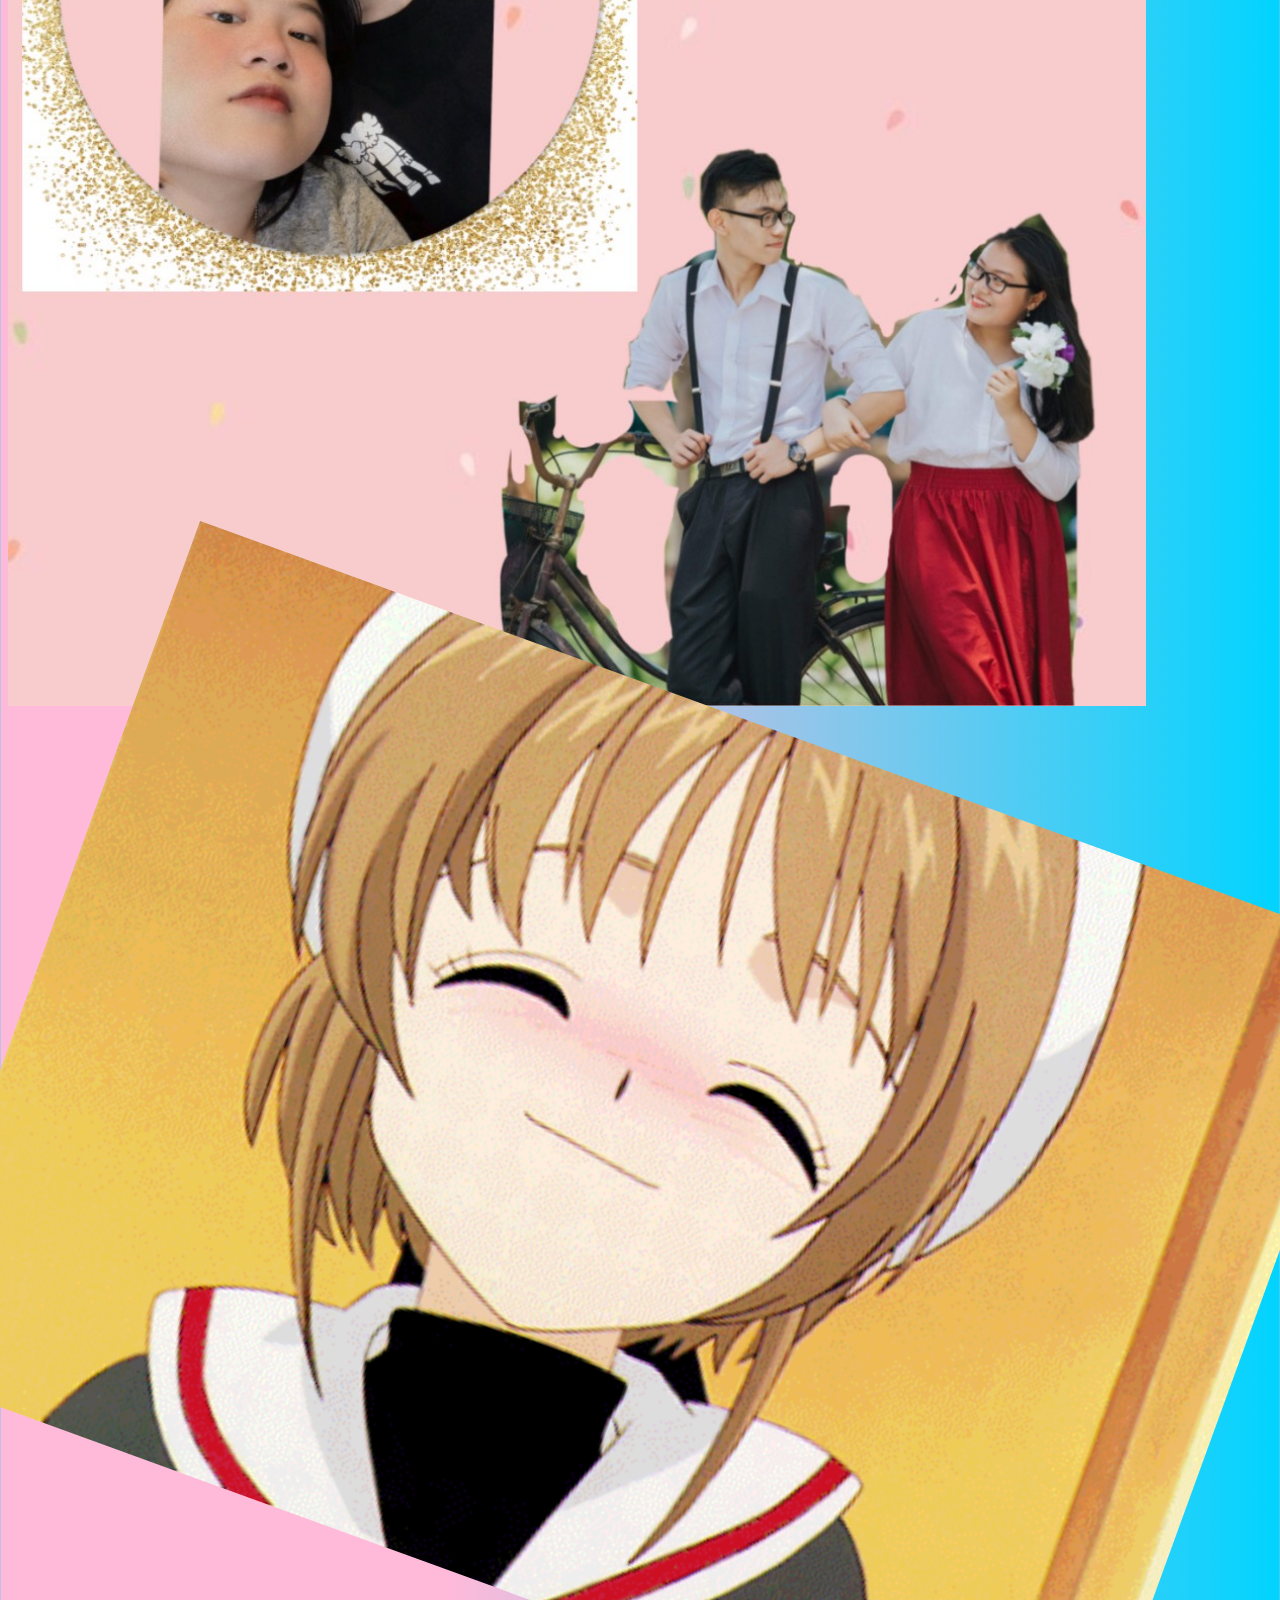
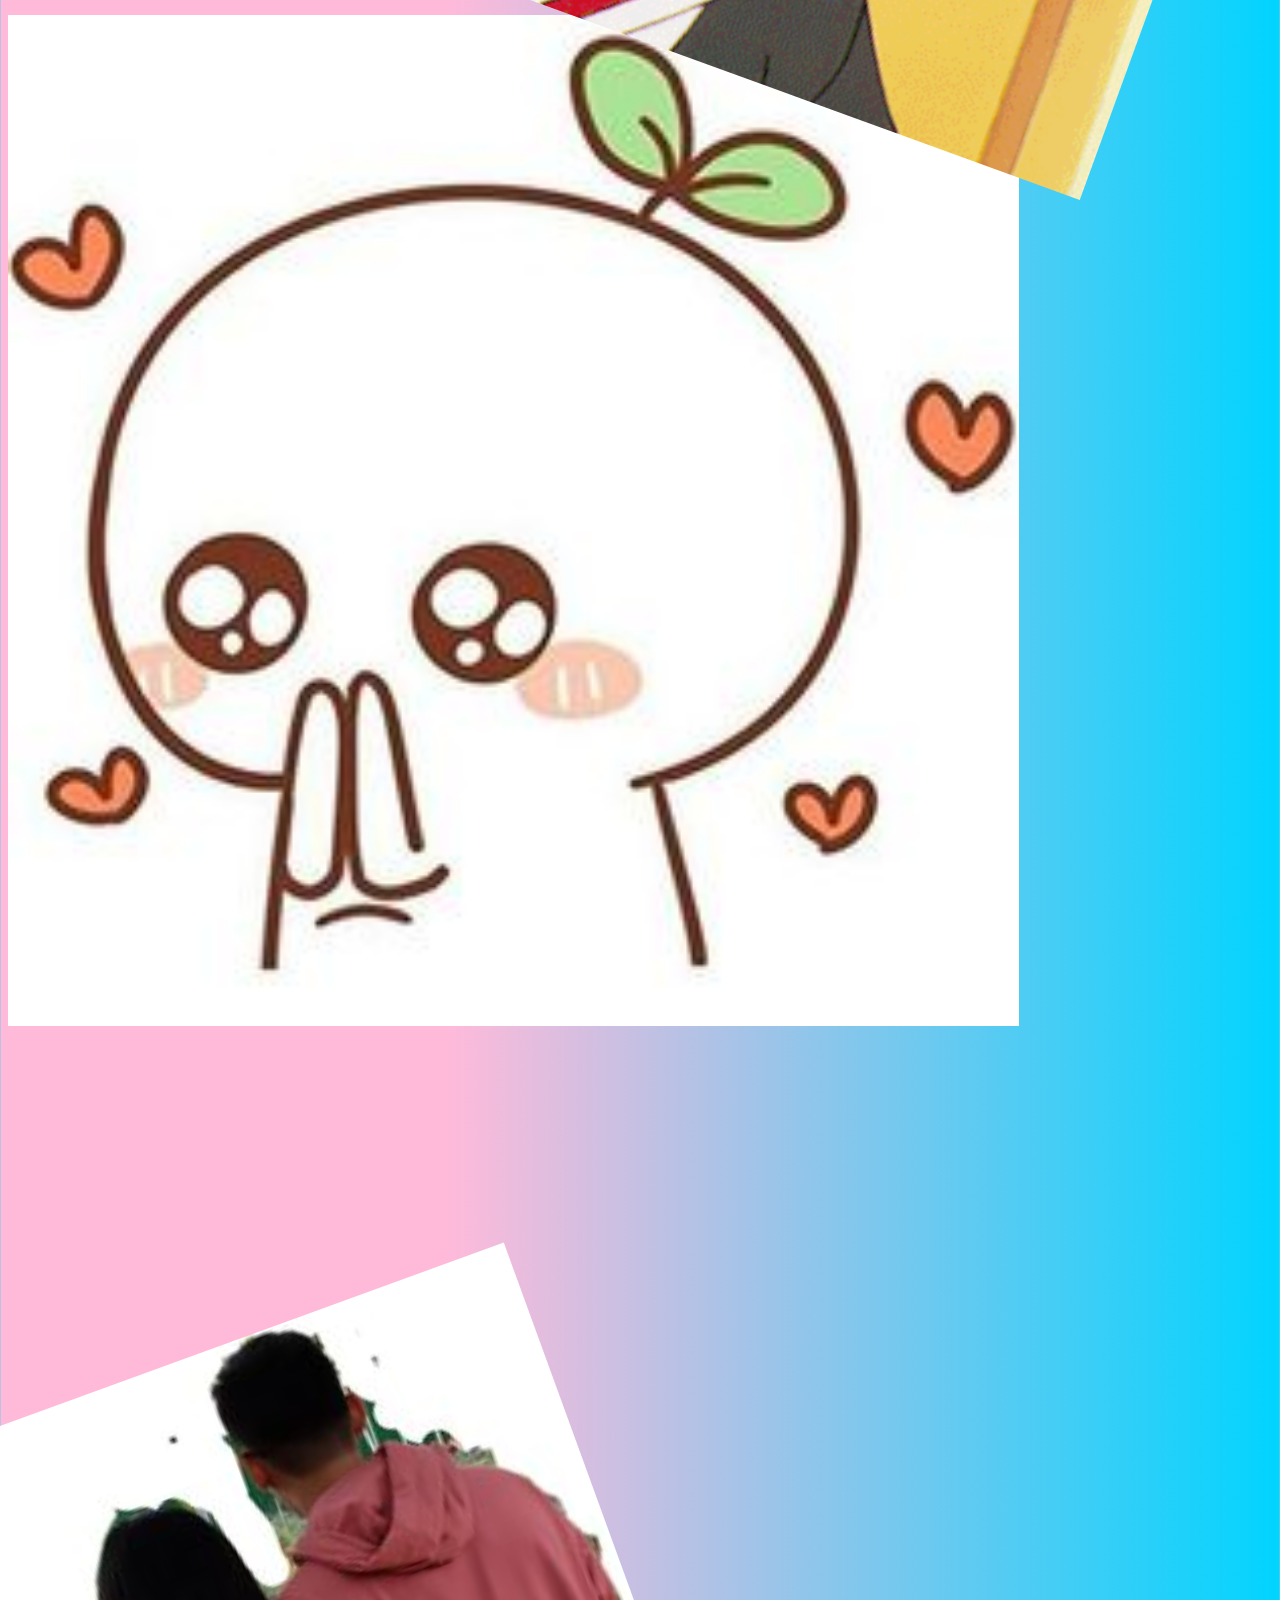
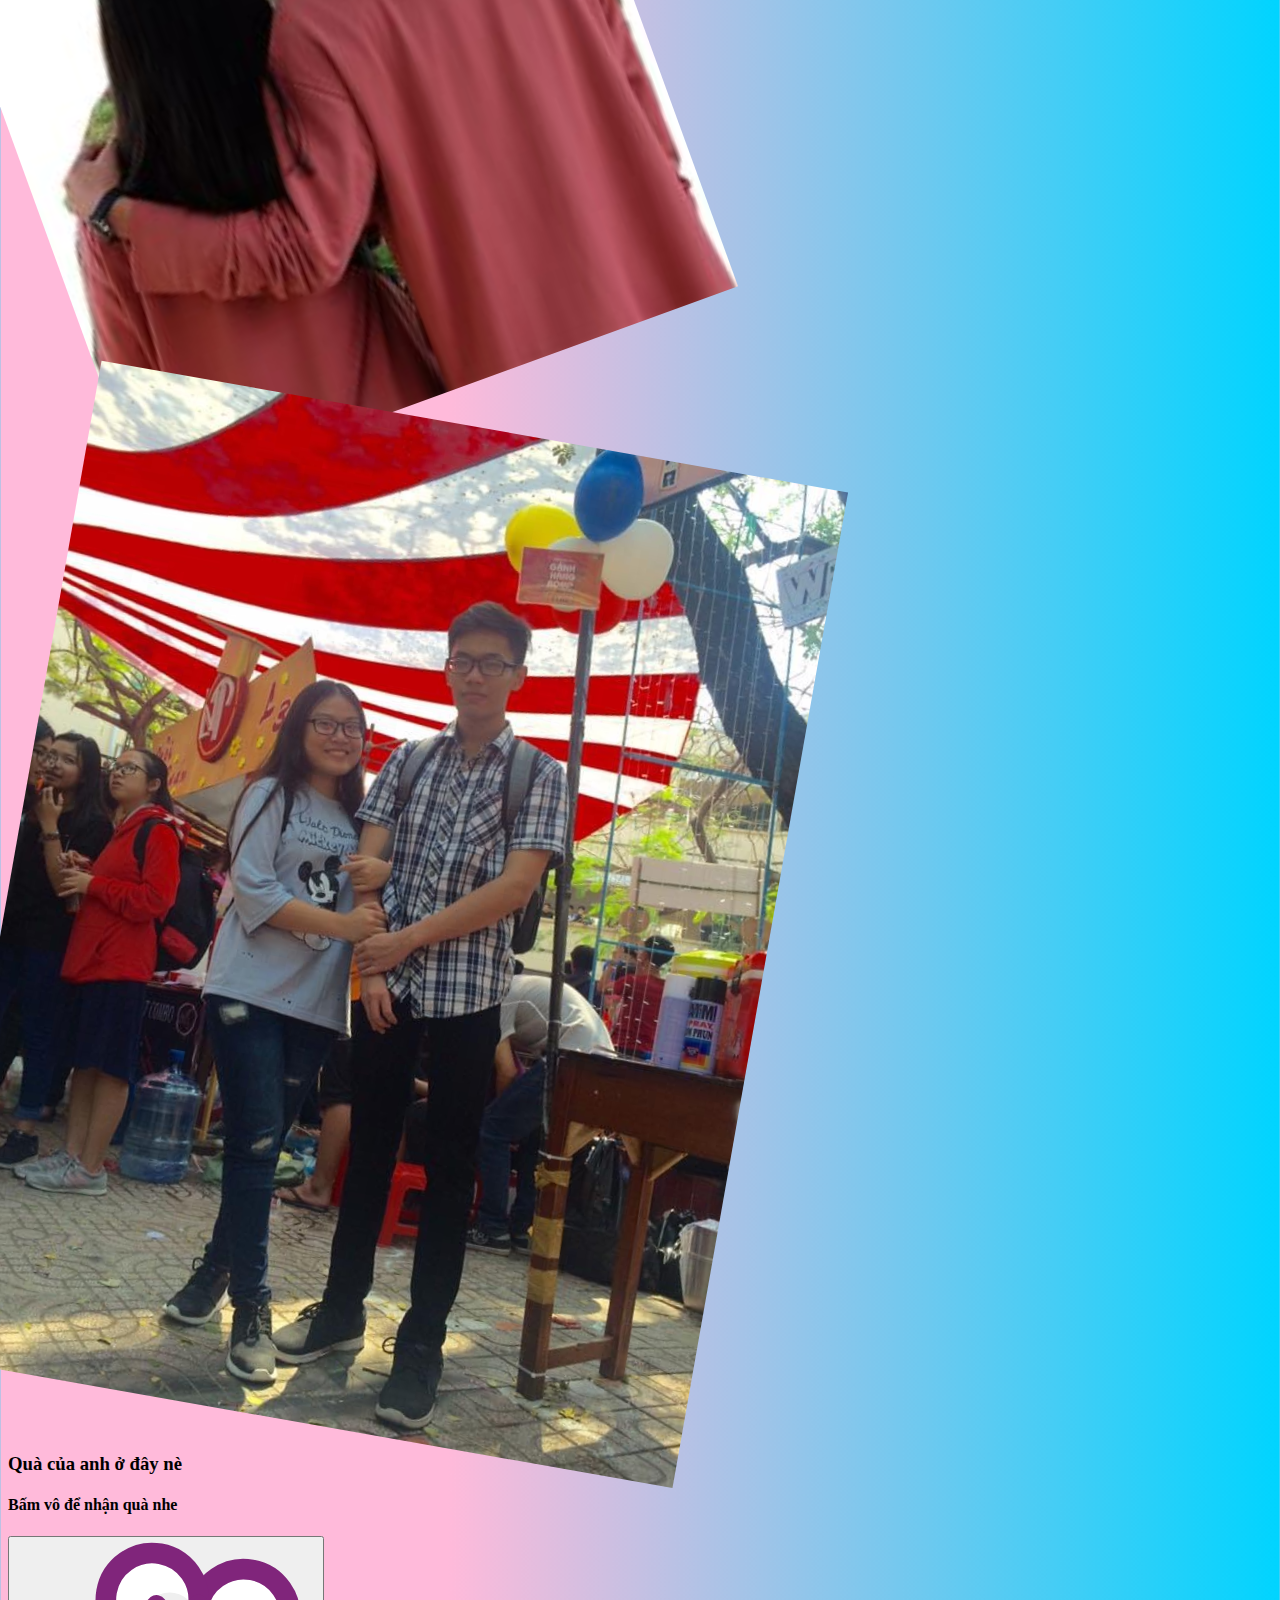
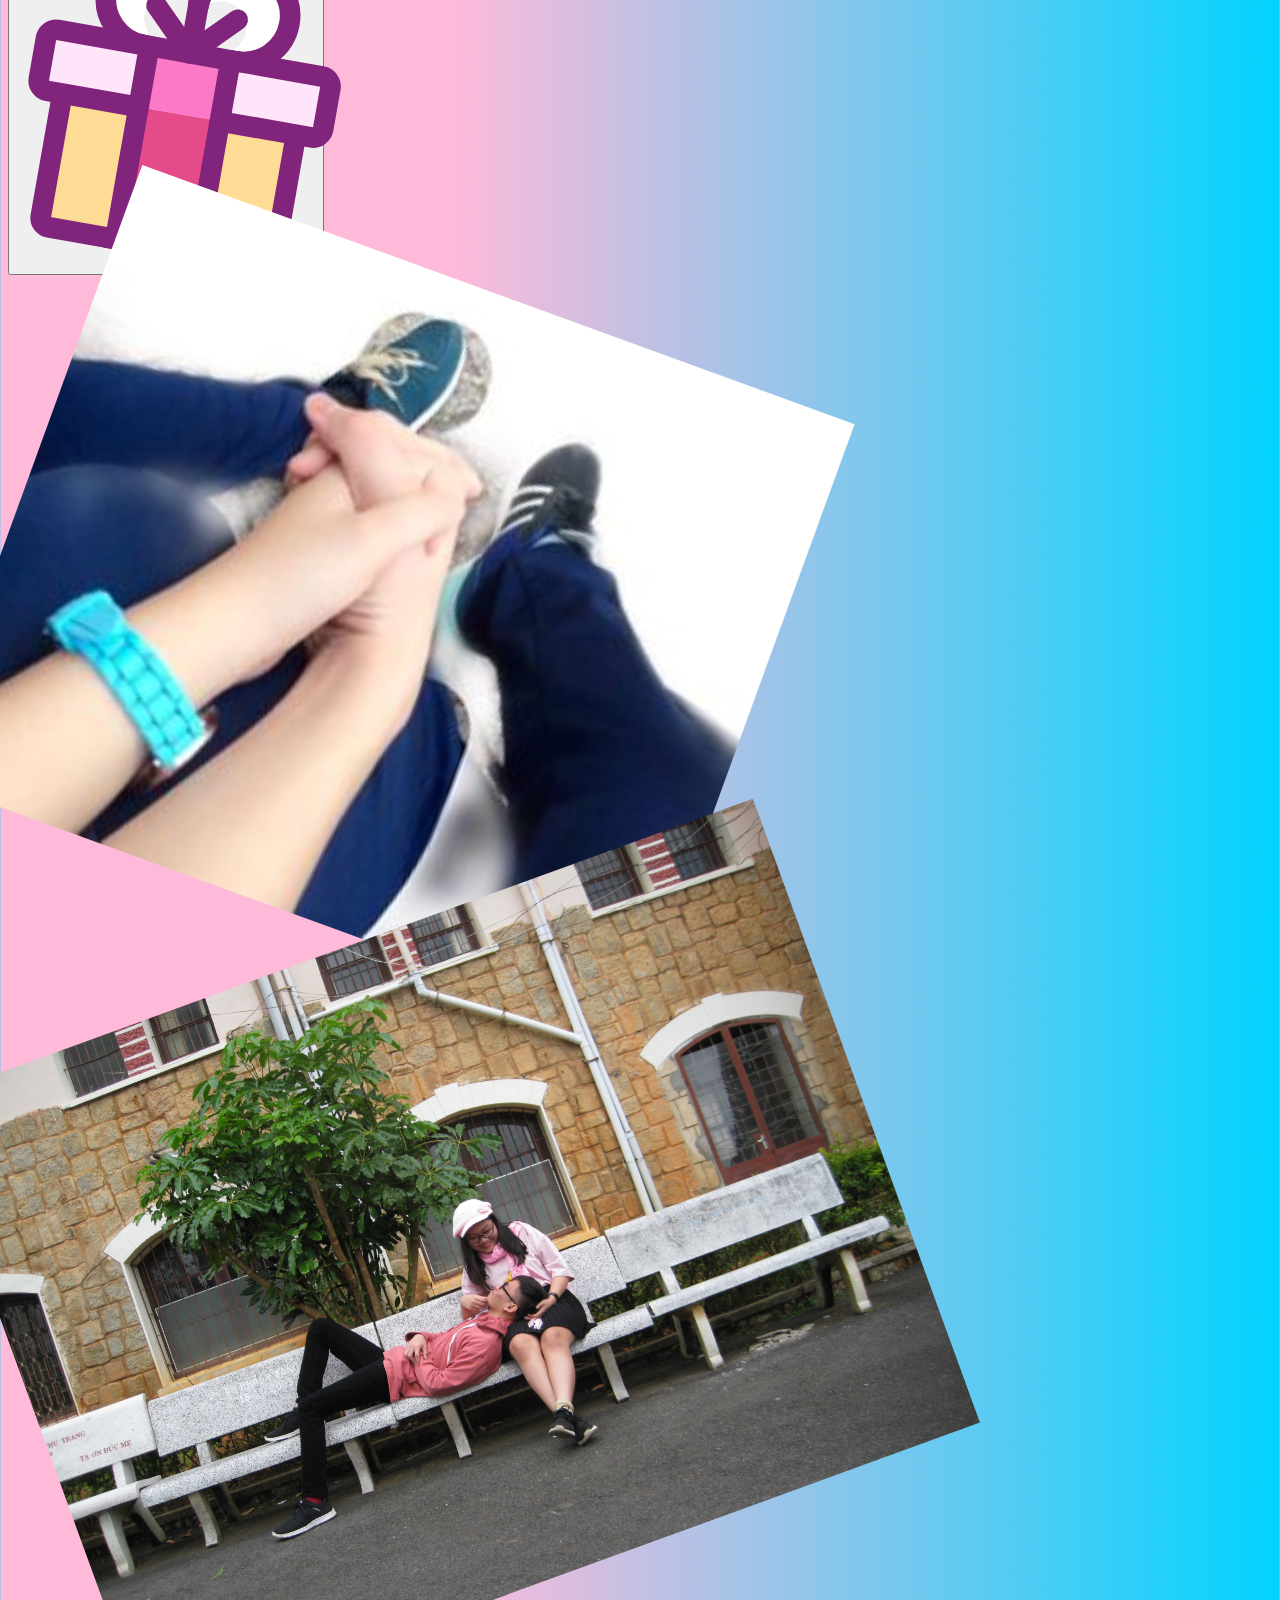
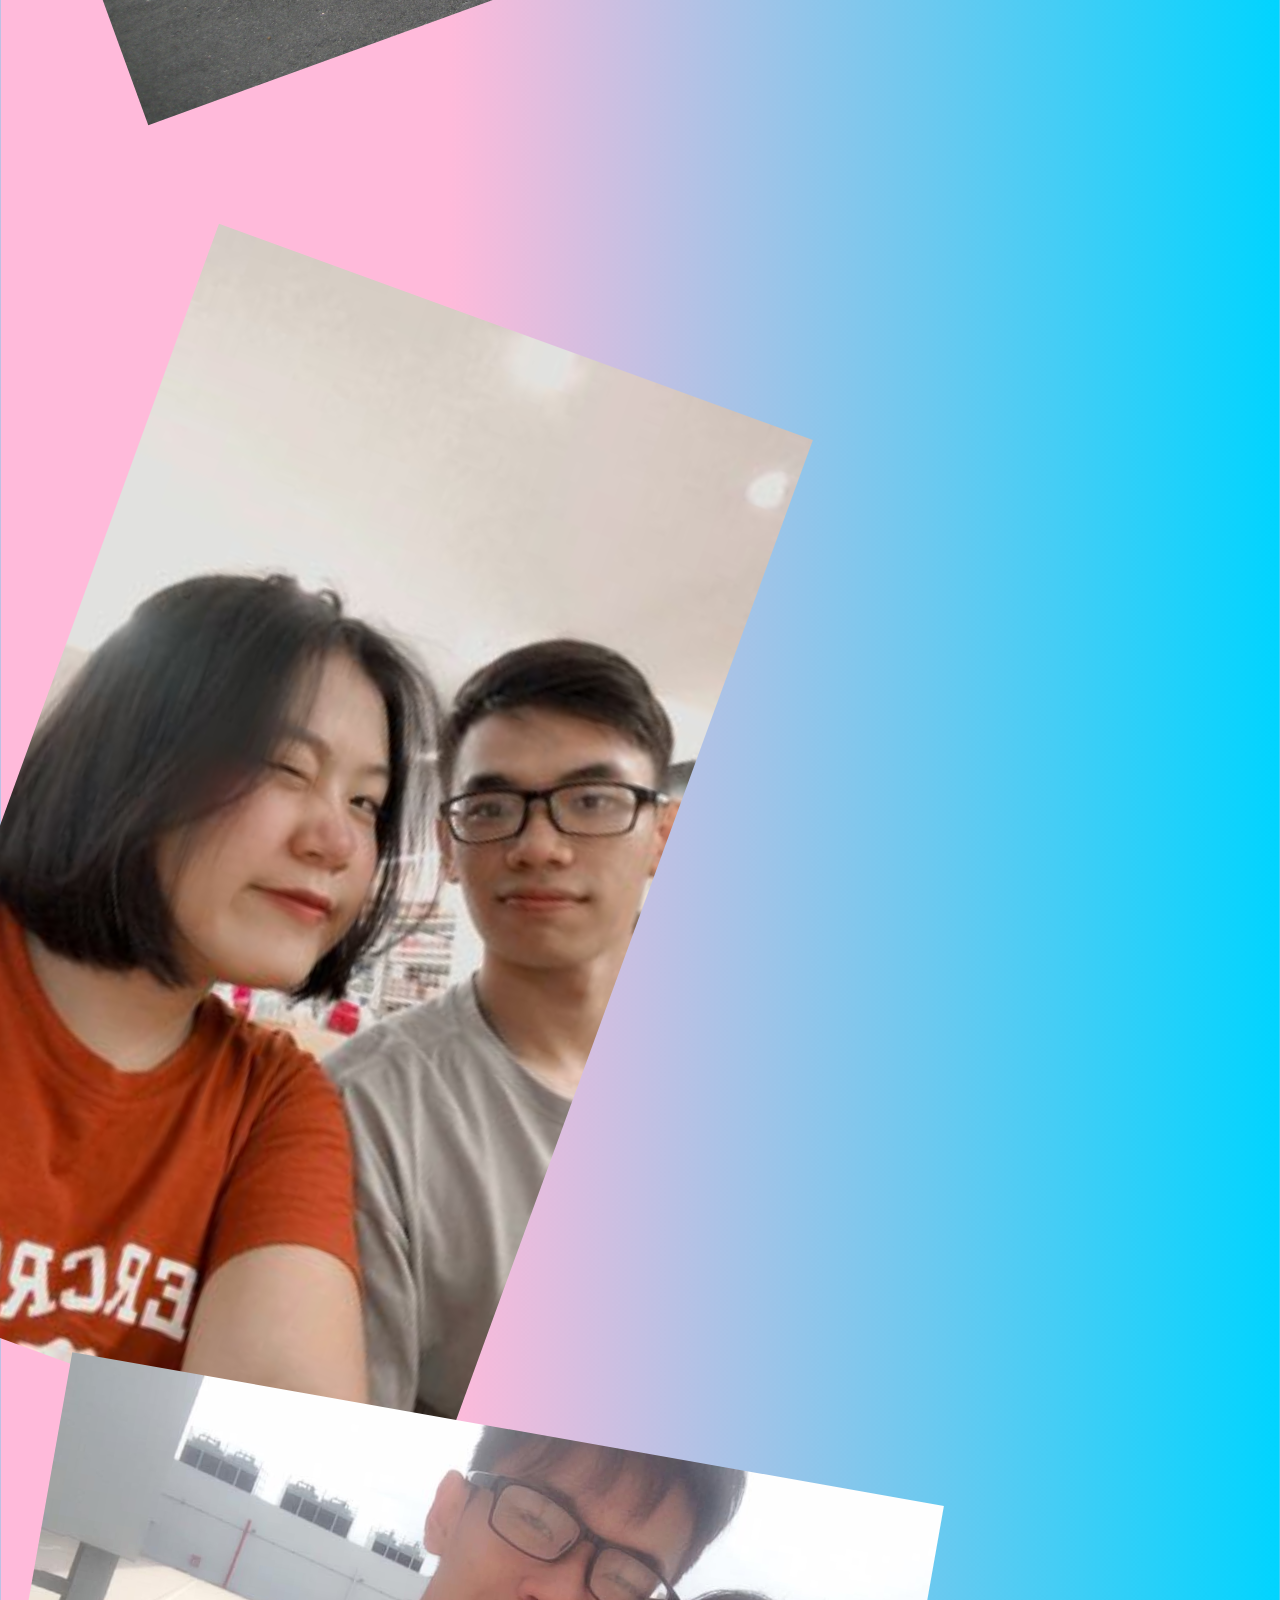
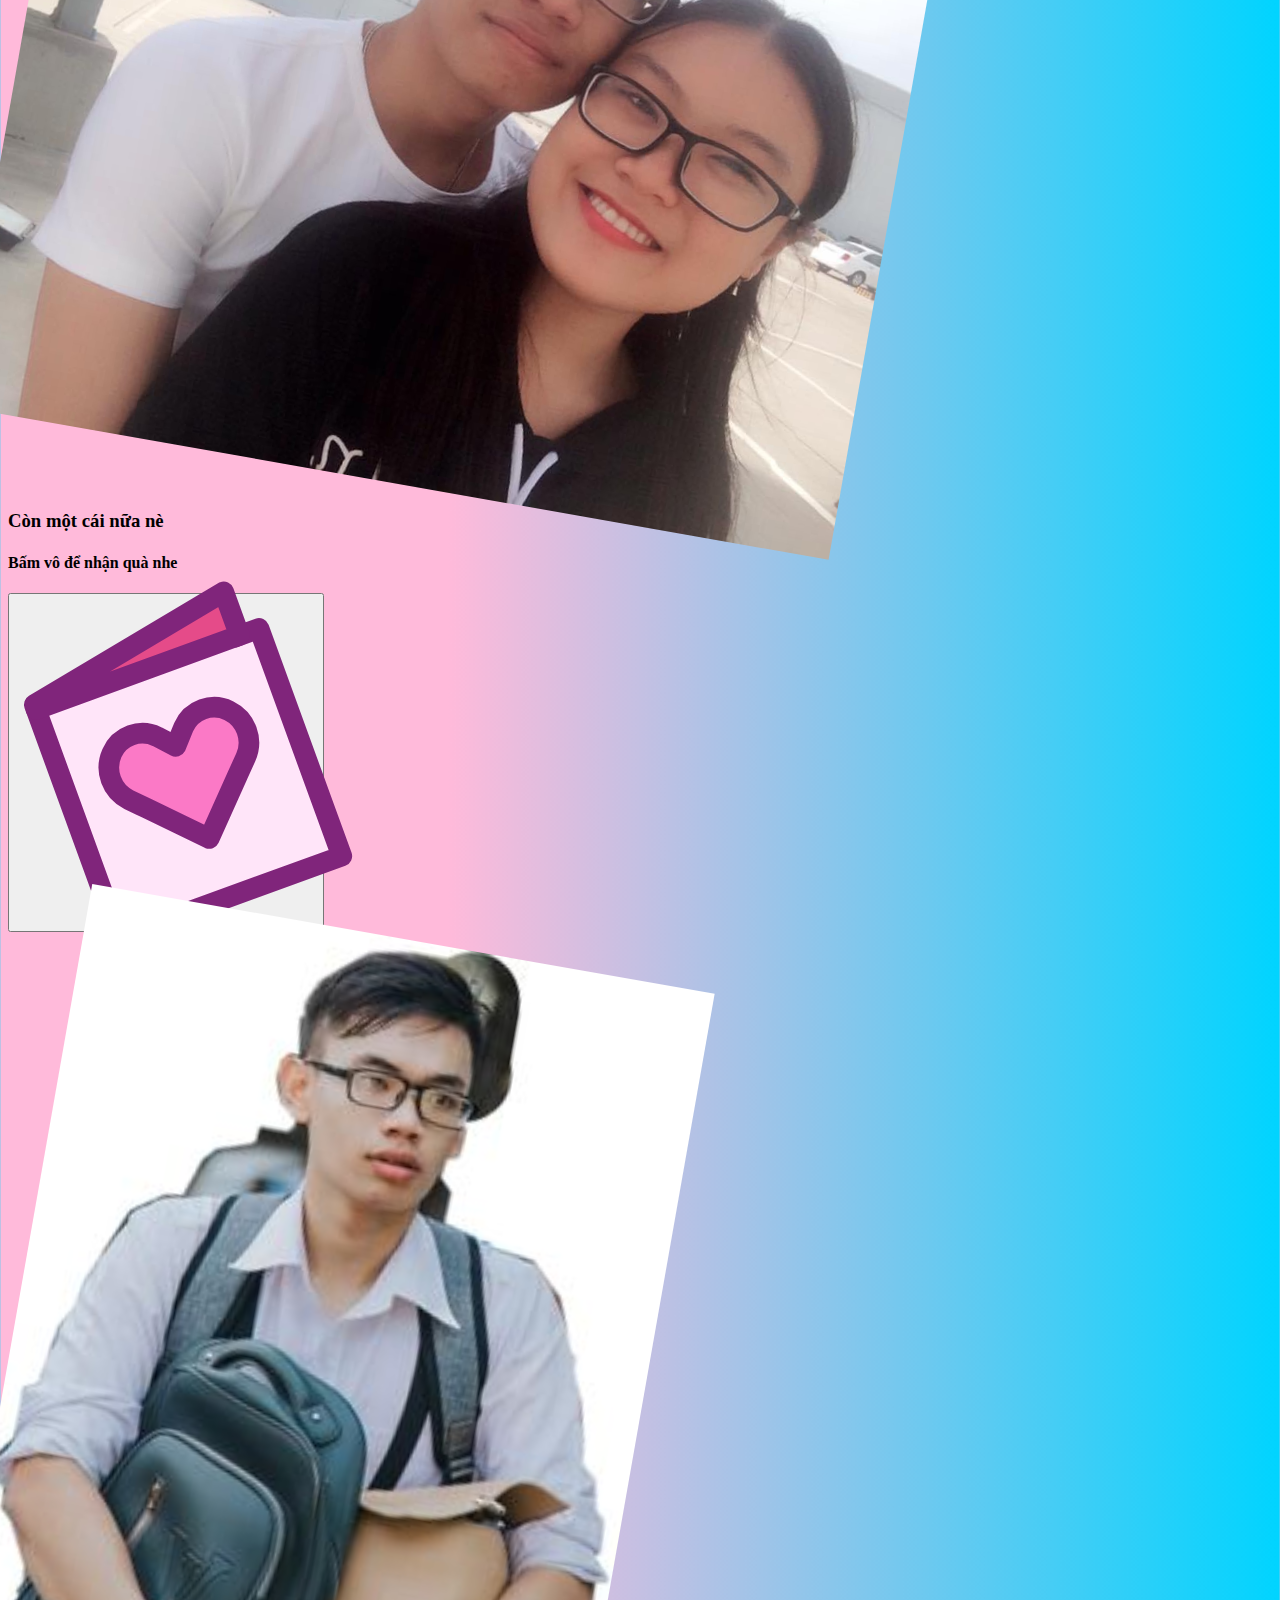
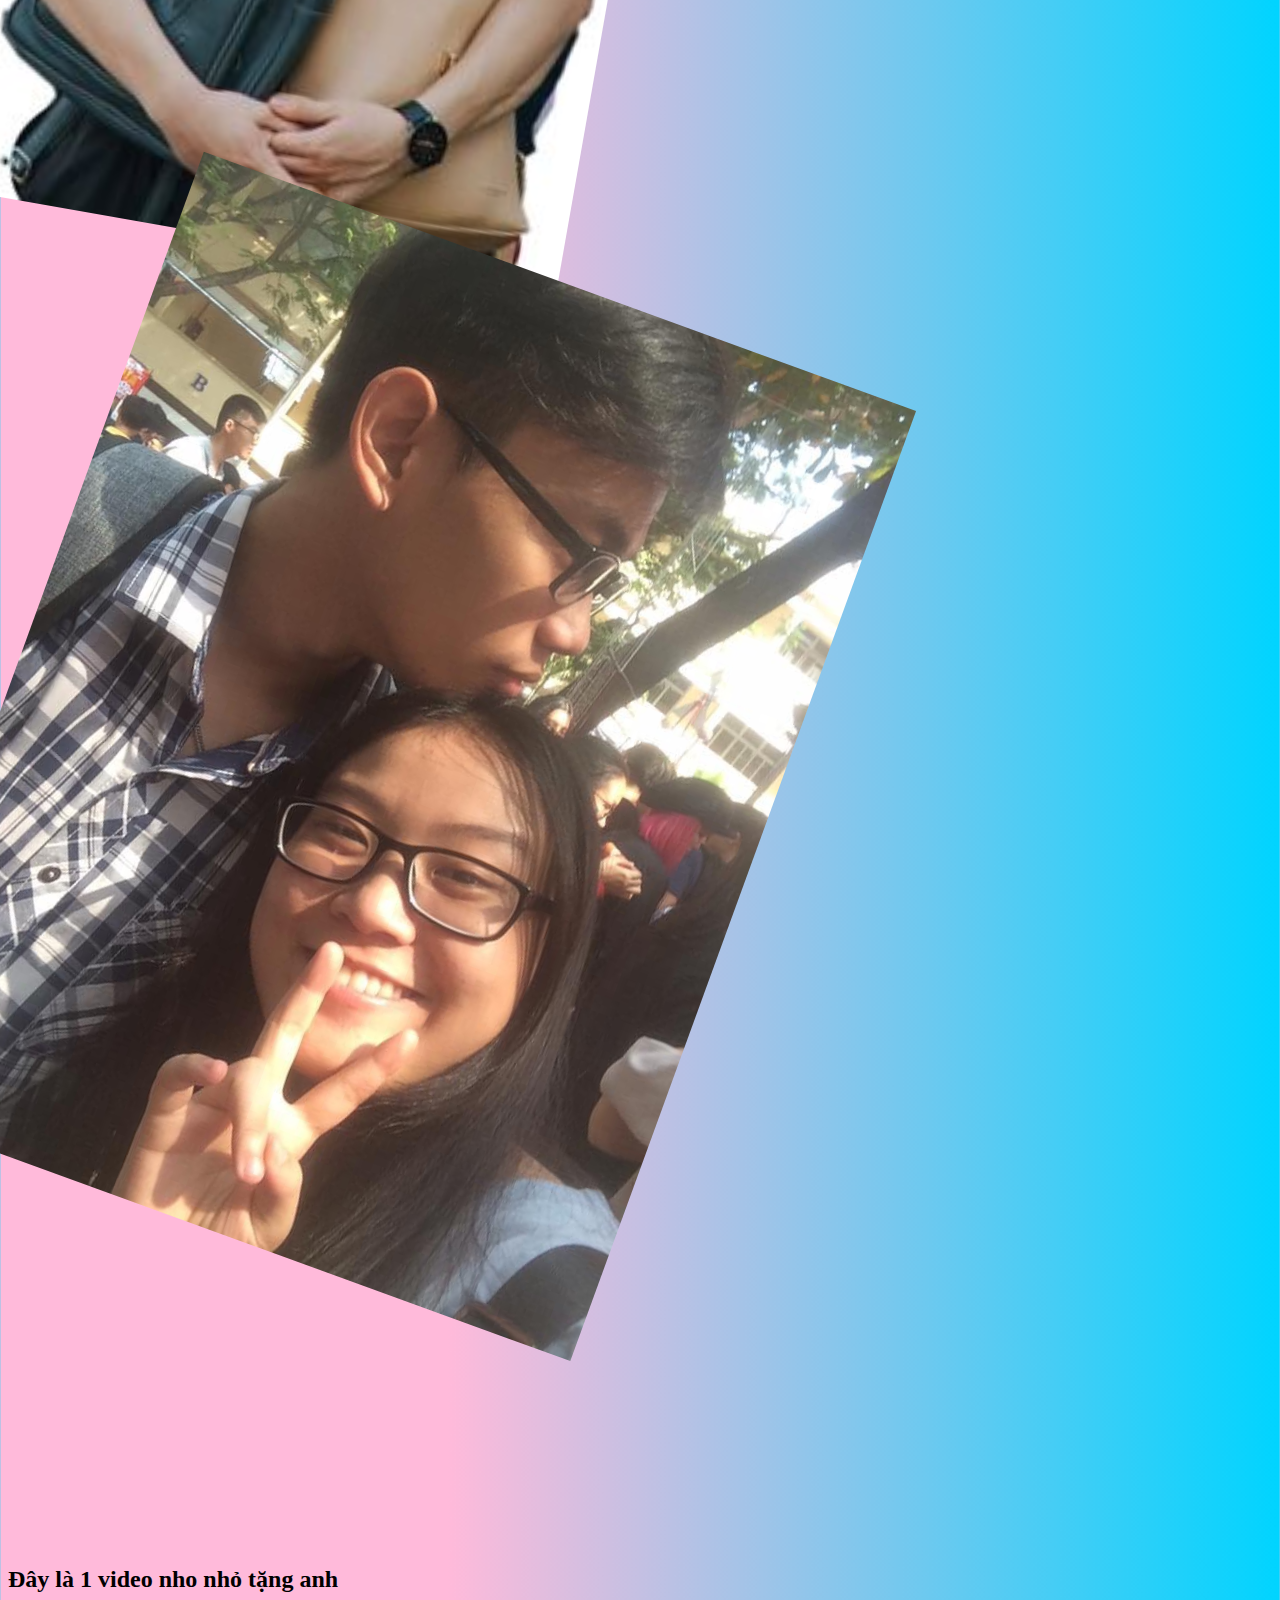
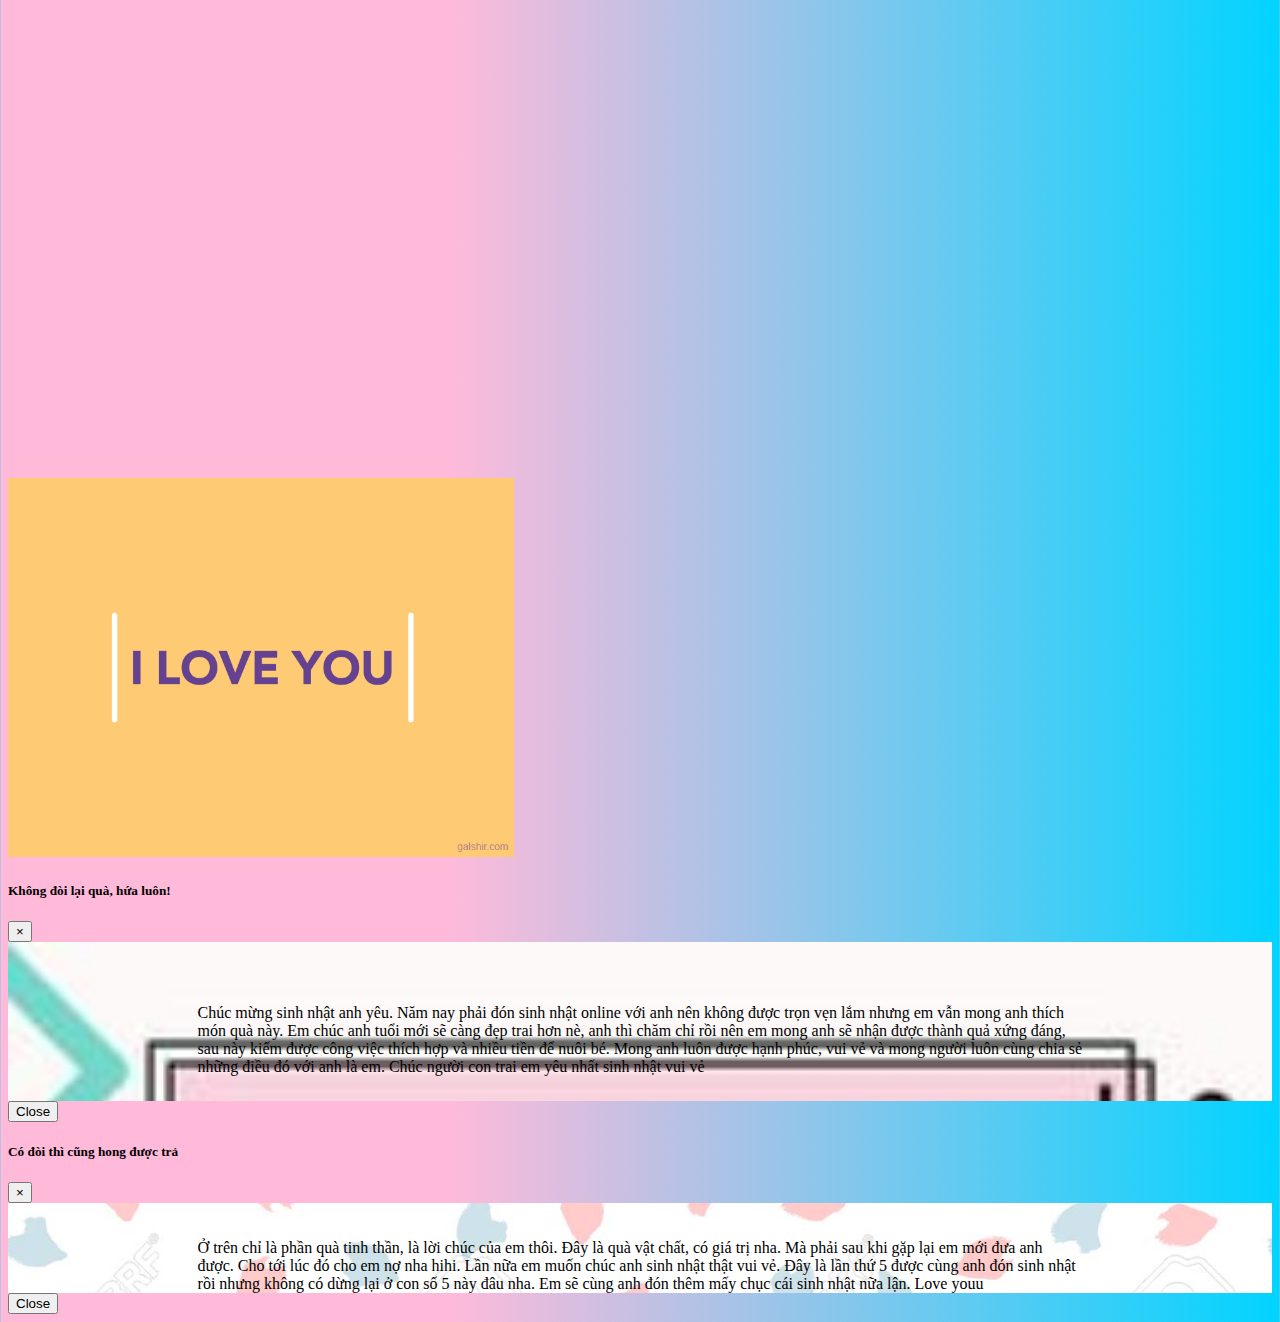
==== commit 218ac42d: "change text content" ====
--- a/hpbd.html
+++ b/hpbd.html
@@ -74,10 +74,10 @@
 
     <div class="container text-center" style="margin-top: 300px;">
       <h2>Đây là 1 video nho nhỏ tặng anh </h2>
-      <iframe src="https://youtube.com/embed/_ojZLV7ukEM" frameborder="0" style="width: 48vw; height: 27vw; margin: auto;"></iframe>
+      <iframe src="https://youtube.com/embed/_ojZLV7ukEM" frameborder="0" style="width: 64vw; height: 36vw; margin: auto;"></iframe>
     </div>
     <div class="text-center mt-5">
-      <img src="i_love_u_animation.gif" alt="" class="width-50">
+      <img src="i_love_u_animation.gif" alt="" class="width-40">
     </div>
 
   </div>
--- a/style.css
+++ b/style.css
@@ -47,6 +47,11 @@
   transform: rotate(10deg);
 }
 
+.width-40{
+  width: 40%;
+  margin: auto;
+}
+
 .width-80{
   width: 80%;
   margin: auto;
@@ -76,12 +81,12 @@
   background-image: url("./birthday-card-1.jpg");
   background-repeat: no-repeat;
   background-size: 100%;
-  padding: 0 15%;
+  padding: 2% 15%;
 }
 
 .birthday-card-2 {
   background-image: url("./birthday-card-2.jpg");
-  background-repeat: no-repeat;
+  background-repeat: repeat;
   background-size: 100%;
   padding: 0 15%;
 }